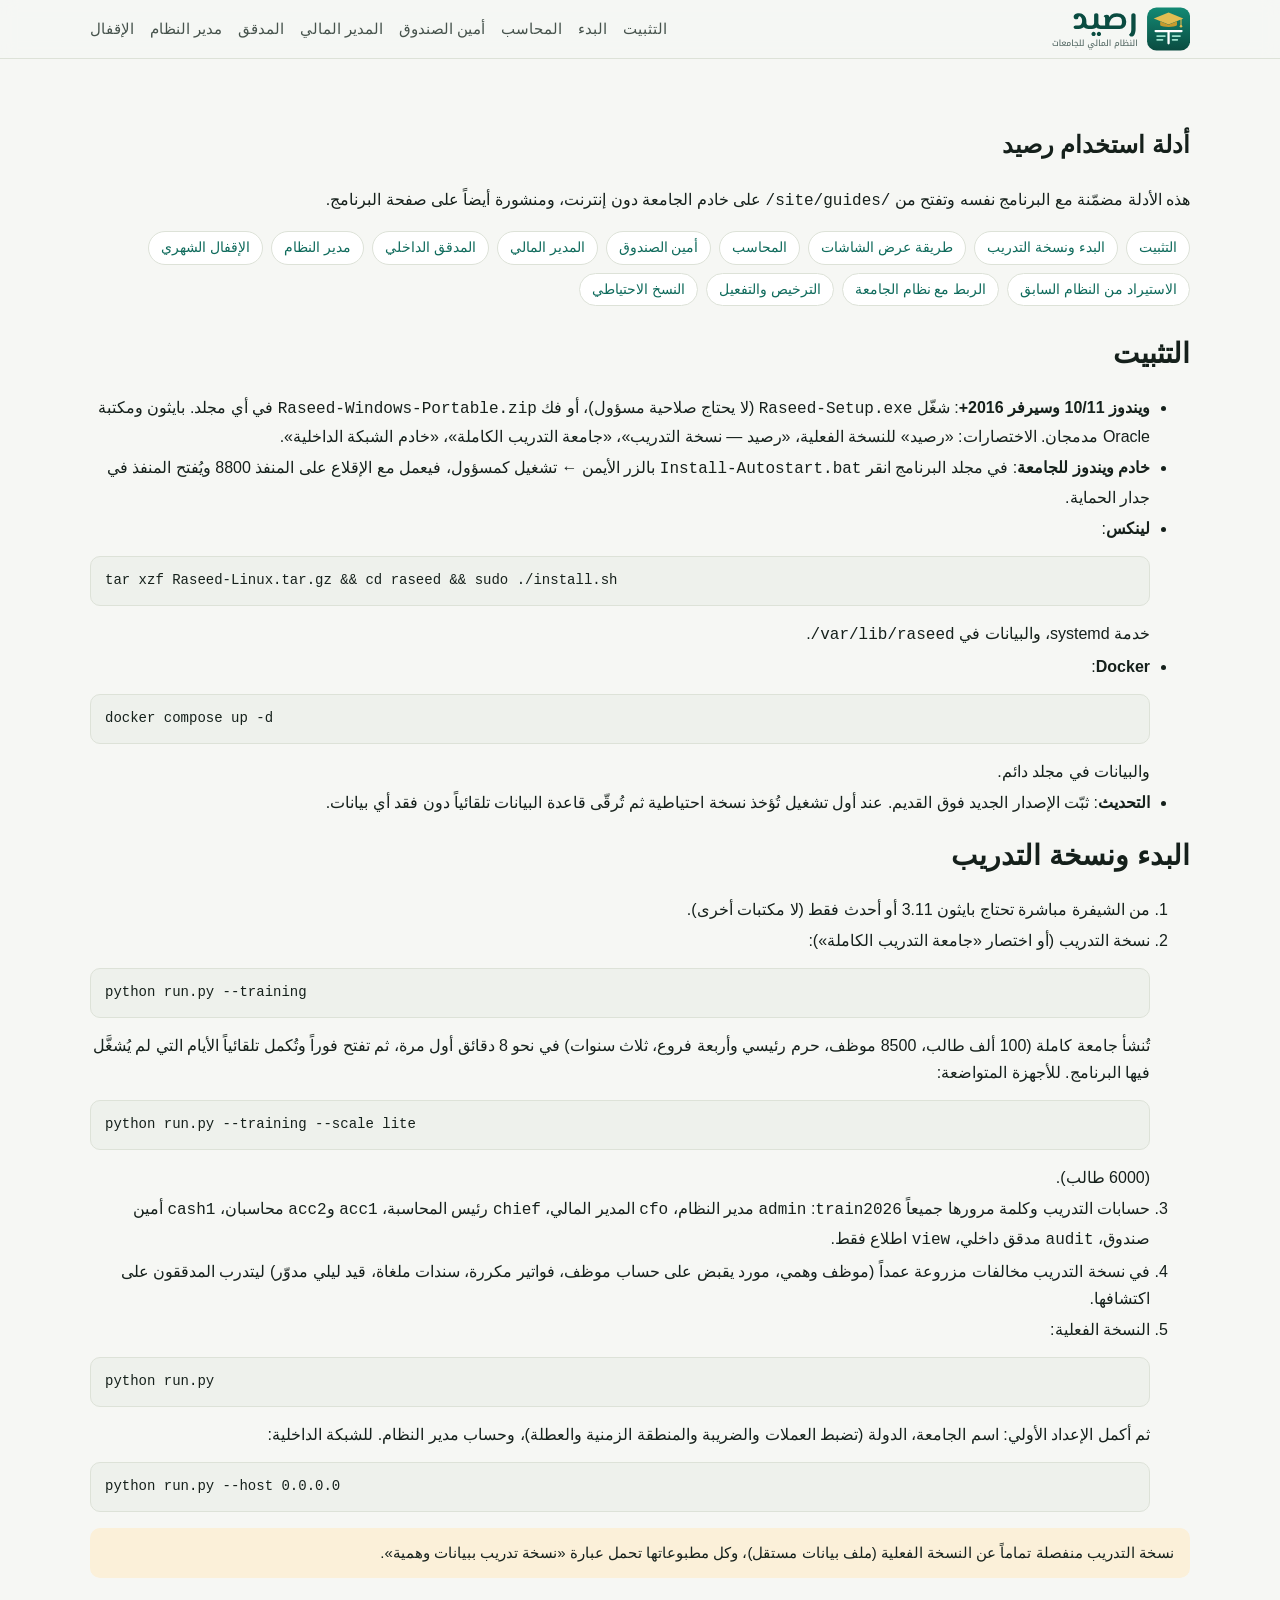
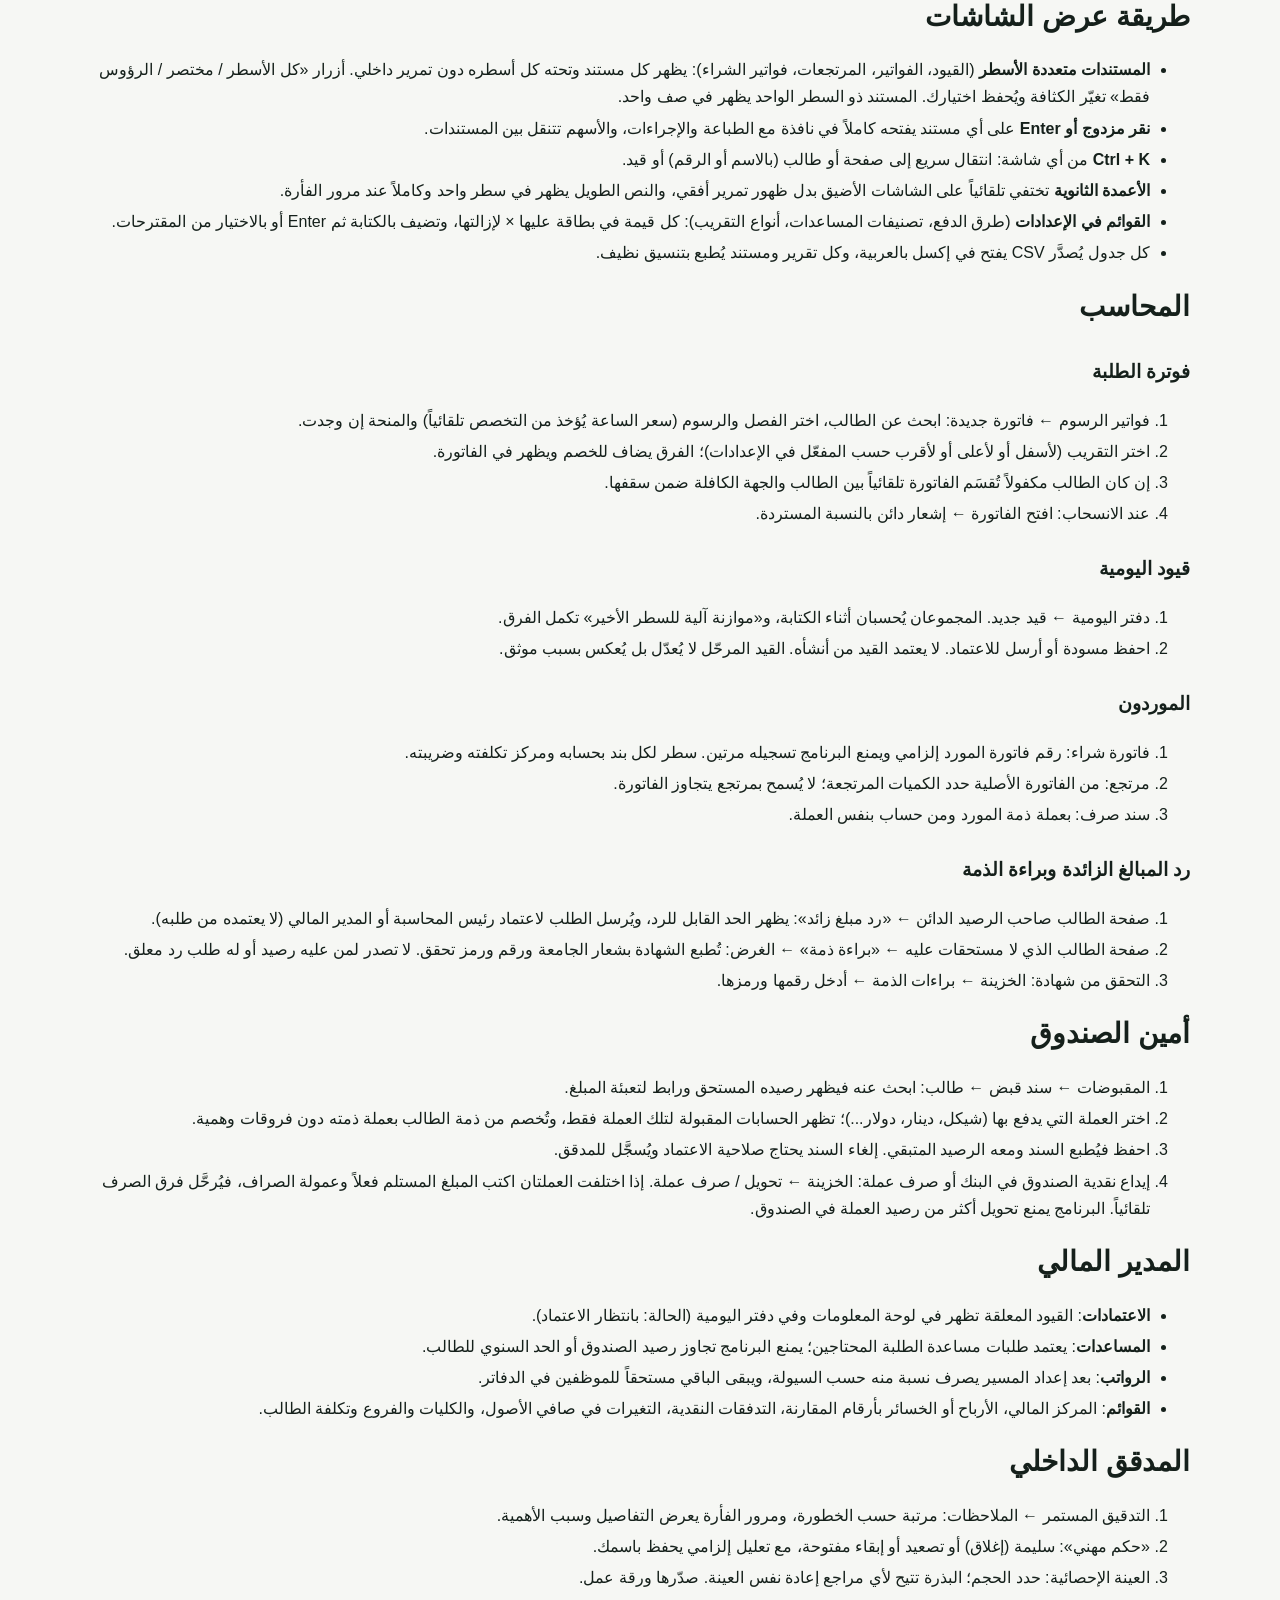
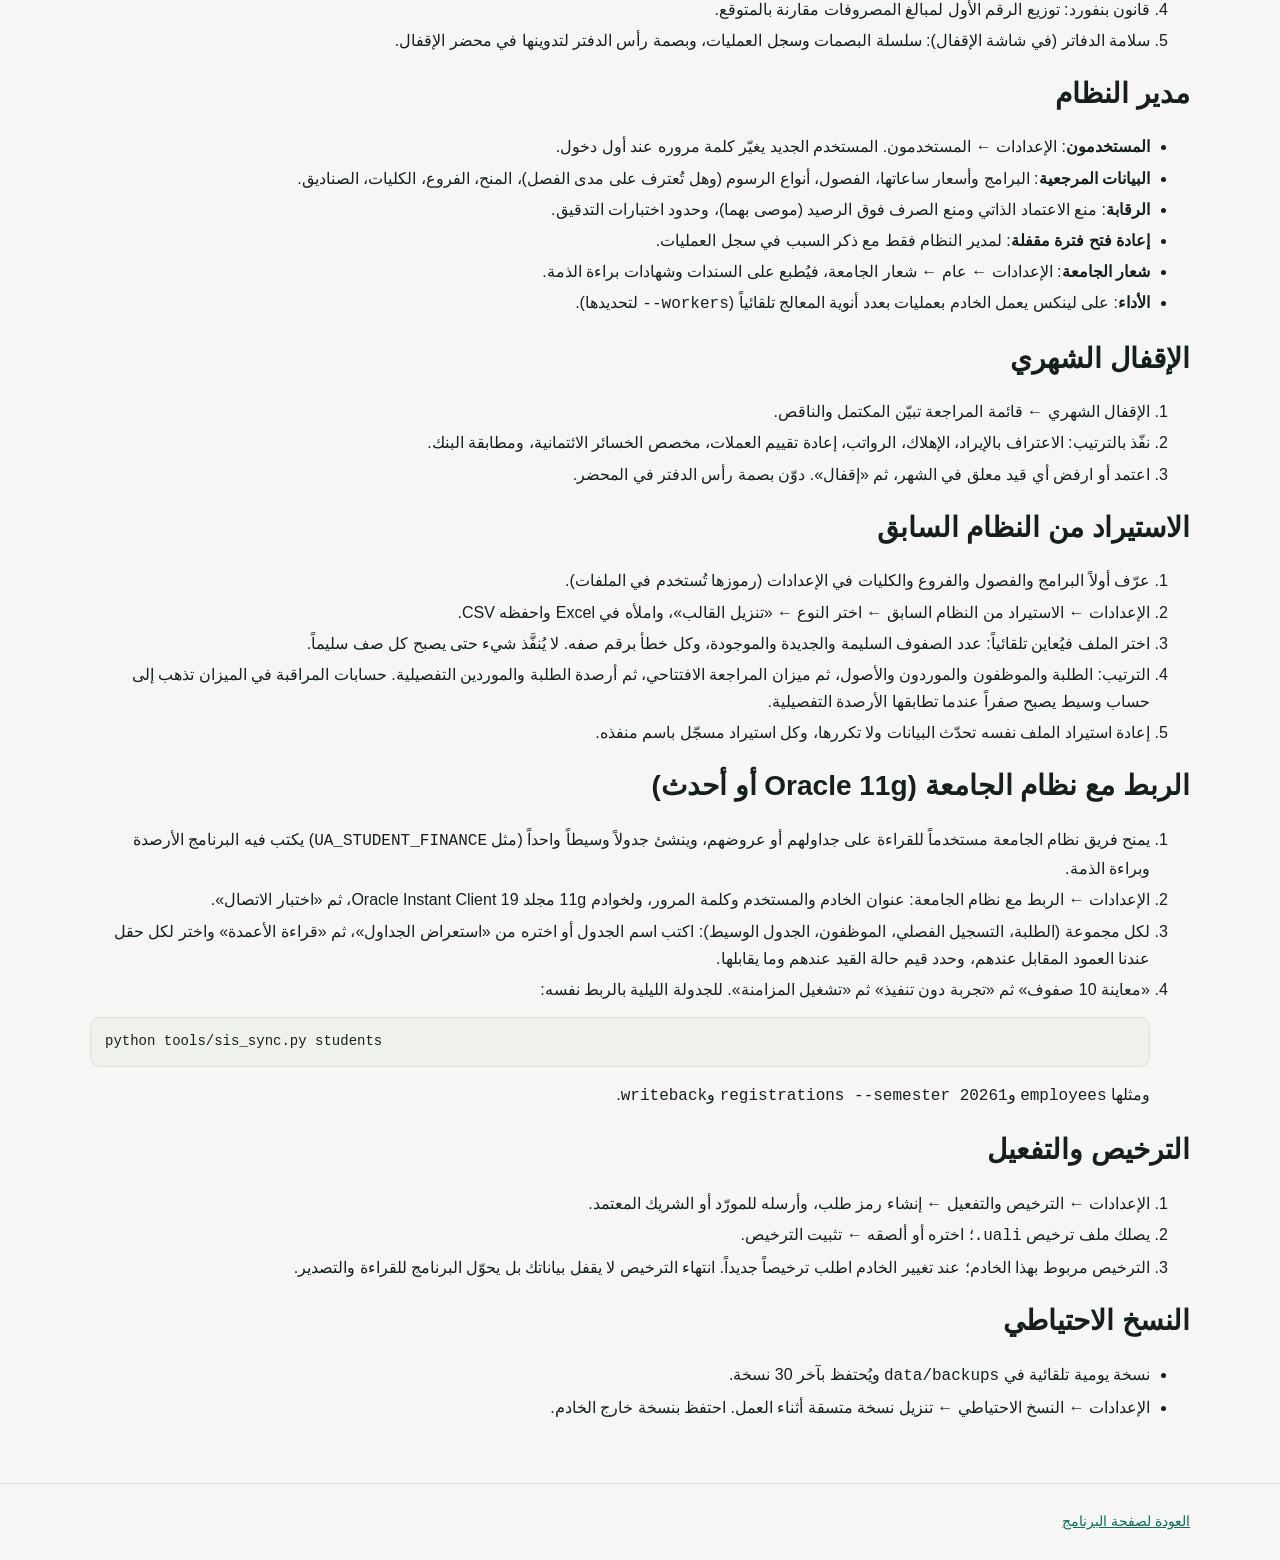
==== guides/index.html @ 6d27640f "Add the Raseed landing page with downloads, guides and GitHub Pages deployment Co-Authored-By: Claud" ====
<!doctype html>
<html lang="ar" dir="rtl">
<head>
<meta charset="utf-8">
<meta name="viewport" content="width=device-width, initial-scale=1">
<title>أدلة استخدام رصيد</title>
<meta name="description" content="أدلة رصيد حسب الدور: البدء والتدريب، المحاسب، أمين الصندوق، المدير المالي، المدقق، مدير النظام، الإقفال الشهري، الربط مع نظام الجامعة، والترخيص.">
<link rel="icon" href="../img/logo.svg" type="image/svg+xml">
<link rel="stylesheet" href="../site.css">
</head>
<body>
<header class="top"><div class="wrap">
  <a class="logo" href="../"><picture><source srcset="../img/brand-dark.svg" media="(prefers-color-scheme: dark)"><img src="../img/brand.svg" alt="رصيد — النظام المالي للجامعات" width="186" height="40"></picture></a>
  <nav><a href="#install">التثبيت</a><a href="#start">البدء</a><a href="#accountant">المحاسب</a><a href="#cashier">أمين الصندوق</a><a href="#cfo">المدير المالي</a><a href="#auditor">المدقق</a><a href="#admin">مدير النظام</a><a href="#close">الإقفال</a></nav>
</div></header>
<main class="guide"><section><div class="wrap">
<h1>أدلة استخدام رصيد</h1>
<p>هذه الأدلة مضمّنة مع البرنامج نفسه وتفتح من <code>/site/guides/</code> على خادم الجامعة دون إنترنت، ومنشورة أيضاً على صفحة البرنامج.</p>
<div class="toc"><a href="#install">التثبيت</a><a href="#start">البدء ونسخة التدريب</a><a href="#screens">طريقة عرض الشاشات</a><a href="#accountant">المحاسب</a><a href="#cashier">أمين الصندوق</a><a href="#cfo">المدير المالي</a><a href="#auditor">المدقق الداخلي</a><a href="#admin">مدير النظام</a><a href="#close">الإقفال الشهري</a><a href="#import">الاستيراد من النظام السابق</a><a href="#sis">الربط مع نظام الجامعة</a><a href="#license">الترخيص والتفعيل</a><a href="#backup">النسخ الاحتياطي</a></div>

<h2 id="install">التثبيت</h2>
<ul>
  <li><b>ويندوز 10/11 وسيرفر 2016+</b>: شغّل <code>Raseed-Setup.exe</code> (لا يحتاج صلاحية مسؤول)، أو فك <code>Raseed-Windows-Portable.zip</code> في أي مجلد. بايثون ومكتبة Oracle مدمجان. الاختصارات: «رصيد» للنسخة الفعلية، «رصيد — نسخة التدريب»، «جامعة التدريب الكاملة»، «خادم الشبكة الداخلية».</li>
  <li><b>خادم ويندوز للجامعة</b>: في مجلد البرنامج انقر <code>Install-Autostart.bat</code> بالزر الأيمن ← تشغيل كمسؤول، فيعمل مع الإقلاع على المنفذ 8800 ويُفتح المنفذ في جدار الحماية.</li>
  <li><b>لينكس</b>: <pre>tar xzf Raseed-Linux.tar.gz && cd raseed && sudo ./install.sh</pre> خدمة systemd، والبيانات في <code>/var/lib/raseed</code>.</li>
  <li><b>Docker</b>: <pre>docker compose up -d</pre> والبيانات في مجلد دائم.</li>
  <li><b>التحديث</b>: ثبّت الإصدار الجديد فوق القديم. عند أول تشغيل تُؤخذ نسخة احتياطية ثم تُرقّى قاعدة البيانات تلقائياً دون فقد أي بيانات.</li>
</ul>

<h2 id="start">البدء ونسخة التدريب</h2>
<ol>
  <li>من الشيفرة مباشرة تحتاج بايثون 3.11 أو أحدث فقط (لا مكتبات أخرى).</li>
  <li>نسخة التدريب (أو اختصار «جامعة التدريب الكاملة»): <pre>python run.py --training</pre> تُنشأ جامعة كاملة (100 ألف طالب، 8500 موظف، حرم رئيسي وأربعة فروع، ثلاث سنوات) في نحو 8 دقائق أول مرة، ثم تفتح فوراً وتُكمل تلقائياً الأيام التي لم يُشغَّل فيها البرنامج. للأجهزة المتواضعة: <pre>python run.py --training --scale lite</pre> (6000 طالب).</li>
  <li>حسابات التدريب وكلمة مرورها جميعاً <code>train2026</code>: <code>admin</code> مدير النظام، <code>cfo</code> المدير المالي، <code>chief</code> رئيس المحاسبة، <code>acc1</code> و<code>acc2</code> محاسبان، <code>cash1</code> أمين صندوق، <code>audit</code> مدقق داخلي، <code>view</code> اطلاع فقط.</li>
  <li>في نسخة التدريب مخالفات مزروعة عمداً (موظف وهمي، مورد يقبض على حساب موظف، فواتير مكررة، سندات ملغاة، قيد ليلي مدوّر) ليتدرب المدققون على اكتشافها.</li>
  <li>النسخة الفعلية: <pre>python run.py</pre> ثم أكمل الإعداد الأولي: اسم الجامعة، الدولة (تضبط العملات والضريبة والمنطقة الزمنية والعطلة)، وحساب مدير النظام. للشبكة الداخلية: <pre>python run.py --host 0.0.0.0</pre></li>
</ol>
<p class="note">نسخة التدريب منفصلة تماماً عن النسخة الفعلية (ملف بيانات مستقل)، وكل مطبوعاتها تحمل عبارة «نسخة تدريب ببيانات وهمية».</p>

<h2 id="screens">طريقة عرض الشاشات</h2>
<ul>
  <li><b>المستندات متعددة الأسطر</b> (القيود، الفواتير، المرتجعات، فواتير الشراء): يظهر كل مستند وتحته كل أسطره دون تمرير داخلي. أزرار «كل الأسطر / مختصر / الرؤوس فقط» تغيّر الكثافة ويُحفظ اختيارك. المستند ذو السطر الواحد يظهر في صف واحد.</li>
  <li><b>نقر مزدوج أو Enter</b> على أي مستند يفتحه كاملاً في نافذة مع الطباعة والإجراءات، والأسهم تتنقل بين المستندات.</li>
  <li><b>Ctrl + K</b> من أي شاشة: انتقال سريع إلى صفحة أو طالب (بالاسم أو الرقم) أو قيد.</li>
  <li><b>الأعمدة الثانوية</b> تختفي تلقائياً على الشاشات الأضيق بدل ظهور تمرير أفقي، والنص الطويل يظهر في سطر واحد وكاملاً عند مرور الفأرة.</li>
  <li><b>القوائم في الإعدادات</b> (طرق الدفع، تصنيفات المساعدات، أنواع التقريب): كل قيمة في بطاقة عليها × لإزالتها، وتضيف بالكتابة ثم Enter أو بالاختيار من المقترحات.</li>
  <li>كل جدول يُصدَّر CSV يفتح في إكسل بالعربية، وكل تقرير ومستند يُطبع بتنسيق نظيف.</li>
</ul>

<h2 id="accountant">المحاسب</h2>
<h3>فوترة الطلبة</h3>
<ol>
  <li>فواتير الرسوم ← فاتورة جديدة: ابحث عن الطالب، اختر الفصل والرسوم (سعر الساعة يُؤخذ من التخصص تلقائياً) والمنحة إن وجدت.</li>
  <li>اختر التقريب (لأسفل أو لأعلى أو لأقرب حسب المفعّل في الإعدادات)؛ الفرق يضاف للخصم ويظهر في الفاتورة.</li>
  <li>إن كان الطالب مكفولاً تُقسَم الفاتورة تلقائياً بين الطالب والجهة الكافلة ضمن سقفها.</li>
  <li>عند الانسحاب: افتح الفاتورة ← إشعار دائن بالنسبة المستردة.</li>
</ol>
<h3>قيود اليومية</h3>
<ol>
  <li>دفتر اليومية ← قيد جديد. المجموعان يُحسبان أثناء الكتابة، و«موازنة آلية للسطر الأخير» تكمل الفرق.</li>
  <li>احفظ مسودة أو أرسل للاعتماد. لا يعتمد القيد من أنشأه. القيد المرحّل لا يُعدّل بل يُعكس بسبب موثق.</li>
</ol>
<h3>الموردون</h3>
<ol>
  <li>فاتورة شراء: رقم فاتورة المورد إلزامي ويمنع البرنامج تسجيله مرتين. سطر لكل بند بحسابه ومركز تكلفته وضريبته.</li>
  <li>مرتجع: من الفاتورة الأصلية حدد الكميات المرتجعة؛ لا يُسمح بمرتجع يتجاوز الفاتورة.</li>
  <li>سند صرف: بعملة ذمة المورد ومن حساب بنفس العملة.</li>
</ol>
<h3>رد المبالغ الزائدة وبراءة الذمة</h3>
<ol>
  <li>صفحة الطالب صاحب الرصيد الدائن ← «رد مبلغ زائد»: يظهر الحد القابل للرد، ويُرسل الطلب لاعتماد رئيس المحاسبة أو المدير المالي (لا يعتمده من طلبه).</li>
  <li>صفحة الطالب الذي لا مستحقات عليه ← «براءة ذمة» ← الغرض: تُطبع الشهادة بشعار الجامعة ورقم ورمز تحقق. لا تصدر لمن عليه رصيد أو له طلب رد معلق.</li>
  <li>التحقق من شهادة: الخزينة ← براءات الذمة ← أدخل رقمها ورمزها.</li>
</ol>

<h2 id="cashier">أمين الصندوق</h2>
<ol>
  <li>المقبوضات ← سند قبض ← طالب: ابحث عنه فيظهر رصيده المستحق ورابط لتعبئة المبلغ.</li>
  <li>اختر العملة التي يدفع بها (شيكل، دينار، دولار...)؛ تظهر الحسابات المقبولة لتلك العملة فقط، وتُخصم من ذمة الطالب بعملة ذمته دون فروقات وهمية.</li>
  <li>احفظ فيُطبع السند ومعه الرصيد المتبقي. إلغاء السند يحتاج صلاحية الاعتماد ويُسجَّل للمدقق.</li>
  <li>إيداع نقدية الصندوق في البنك أو صرف عملة: الخزينة ← تحويل / صرف عملة. إذا اختلفت العملتان اكتب المبلغ المستلم فعلاً وعمولة الصراف، فيُرحَّل فرق الصرف تلقائياً. البرنامج يمنع تحويل أكثر من رصيد العملة في الصندوق.</li>
</ol>

<h2 id="cfo">المدير المالي</h2>
<ul>
  <li><b>الاعتمادات</b>: القيود المعلقة تظهر في لوحة المعلومات وفي دفتر اليومية (الحالة: بانتظار الاعتماد).</li>
  <li><b>المساعدات</b>: يعتمد طلبات مساعدة الطلبة المحتاجين؛ يمنع البرنامج تجاوز رصيد الصندوق أو الحد السنوي للطالب.</li>
  <li><b>الرواتب</b>: بعد إعداد المسير يصرف نسبة منه حسب السيولة، ويبقى الباقي مستحقاً للموظفين في الدفاتر.</li>
  <li><b>القوائم</b>: المركز المالي، الأرباح أو الخسائر بأرقام المقارنة، التدفقات النقدية، التغيرات في صافي الأصول، والكليات والفروع وتكلفة الطالب.</li>
</ul>

<h2 id="auditor">المدقق الداخلي</h2>
<ol>
  <li>التدقيق المستمر ← الملاحظات: مرتبة حسب الخطورة، ومرور الفأرة يعرض التفاصيل وسبب الأهمية.</li>
  <li>«حكم مهني»: سليمة (إغلاق) أو تصعيد أو إبقاء مفتوحة، مع تعليل إلزامي يحفظ باسمك.</li>
  <li>العينة الإحصائية: حدد الحجم؛ البذرة تتيح لأي مراجع إعادة نفس العينة. صدّرها ورقة عمل.</li>
  <li>قانون بنفورد: توزيع الرقم الأول لمبالغ المصروفات مقارنة بالمتوقع.</li>
  <li>سلامة الدفاتر (في شاشة الإقفال): سلسلة البصمات وسجل العمليات، وبصمة رأس الدفتر لتدوينها في محضر الإقفال.</li>
</ol>

<h2 id="admin">مدير النظام</h2>
<ul>
  <li><b>المستخدمون</b>: الإعدادات ← المستخدمون. المستخدم الجديد يغيّر كلمة مروره عند أول دخول.</li>
  <li><b>البيانات المرجعية</b>: البرامج وأسعار ساعاتها، الفصول، أنواع الرسوم (وهل تُعترف على مدى الفصل)، المنح، الفروع، الكليات، الصناديق.</li>
  <li><b>الرقابة</b>: منع الاعتماد الذاتي ومنع الصرف فوق الرصيد (موصى بهما)، وحدود اختبارات التدقيق.</li>
  <li><b>إعادة فتح فترة مقفلة</b>: لمدير النظام فقط مع ذكر السبب في سجل العمليات.</li>
  <li><b>شعار الجامعة</b>: الإعدادات ← عام ← شعار الجامعة، فيُطبع على السندات وشهادات براءة الذمة.</li>
  <li><b>الأداء</b>: على لينكس يعمل الخادم بعمليات بعدد أنوية المعالج تلقائياً (<code>--workers</code> لتحديدها).</li>
</ul>

<h2 id="close">الإقفال الشهري</h2>
<ol>
  <li>الإقفال الشهري ← قائمة المراجعة تبيّن المكتمل والناقص.</li>
  <li>نفّذ بالترتيب: الاعتراف بالإيراد، الإهلاك، الرواتب، إعادة تقييم العملات، مخصص الخسائر الائتمانية، ومطابقة البنك.</li>
  <li>اعتمد أو ارفض أي قيد معلق في الشهر، ثم «إقفال». دوّن بصمة رأس الدفتر في المحضر.</li>
</ol>

<h2 id="import">الاستيراد من النظام السابق</h2>
<ol>
  <li>عرّف أولاً البرامج والفصول والفروع والكليات في الإعدادات (رموزها تُستخدم في الملفات).</li>
  <li>الإعدادات ← الاستيراد من النظام السابق ← اختر النوع ← «تنزيل القالب»، واملأه في Excel واحفظه CSV.</li>
  <li>اختر الملف فيُعاين تلقائياً: عدد الصفوف السليمة والجديدة والموجودة، وكل خطأ برقم صفه. لا يُنفَّذ شيء حتى يصبح كل صف سليماً.</li>
  <li>الترتيب: الطلبة والموظفون والموردون والأصول، ثم ميزان المراجعة الافتتاحي، ثم أرصدة الطلبة والموردين التفصيلية. حسابات المراقبة في الميزان تذهب إلى حساب وسيط يصبح صفراً عندما تطابقها الأرصدة التفصيلية.</li>
  <li>إعادة استيراد الملف نفسه تحدّث البيانات ولا تكررها، وكل استيراد مسجّل باسم منفذه.</li>
</ol>

<h2 id="sis">الربط مع نظام الجامعة (Oracle 11g أو أحدث)</h2>
<ol>
  <li>يمنح فريق نظام الجامعة مستخدماً للقراءة على جداولهم أو عروضهم، وينشئ جدولاً وسيطاً واحداً (مثل <code>UA_STUDENT_FINANCE</code>) يكتب فيه البرنامج الأرصدة وبراءة الذمة.</li>
  <li>الإعدادات ← الربط مع نظام الجامعة: عنوان الخادم والمستخدم وكلمة المرور، ولخوادم 11g مجلد Oracle Instant Client 19، ثم «اختبار الاتصال».</li>
  <li>لكل مجموعة (الطلبة، التسجيل الفصلي، الموظفون، الجدول الوسيط): اكتب اسم الجدول أو اختره من «استعراض الجداول»، ثم «قراءة الأعمدة» واختر لكل حقل عندنا العمود المقابل عندهم، وحدد قيم حالة القيد عندهم وما يقابلها.</li>
  <li>«معاينة 10 صفوف» ثم «تجربة دون تنفيذ» ثم «تشغيل المزامنة». للجدولة الليلية بالربط نفسه: <pre>python tools/sis_sync.py students</pre> ومثلها <code>employees</code> و<code>registrations --semester 20261</code> و<code>writeback</code>.</li>
</ol>

<h2 id="license">الترخيص والتفعيل</h2>
<ol>
  <li>الإعدادات ← الترخيص والتفعيل ← إنشاء رمز طلب، وأرسله للمورّد أو الشريك المعتمد.</li>
  <li>يصلك ملف ترخيص <code>.uali</code>؛ اختره أو ألصقه ← تثبيت الترخيص.</li>
  <li>الترخيص مربوط بهذا الخادم؛ عند تغيير الخادم اطلب ترخيصاً جديداً. انتهاء الترخيص لا يقفل بياناتك بل يحوّل البرنامج للقراءة والتصدير.</li>
</ol>

<h2 id="backup">النسخ الاحتياطي</h2>
<ul>
  <li>نسخة يومية تلقائية في <code>data/backups</code> ويُحتفظ بآخر 30 نسخة.</li>
  <li>الإعدادات ← النسخ الاحتياطي ← تنزيل نسخة متسقة أثناء العمل. احتفظ بنسخة خارج الخادم.</li>
</ul>
</div></section></main>
<footer><div class="wrap"><a href="../">العودة لصفحة البرنامج</a></div></footer>
</body>
</html>
---- site.css ----
:root {
  color-scheme: light;
  --bg: #f6f7f4; --surface: #fff; --surface-2: #eef1ec; --border: #dde2d8; --text: #15201b; --text-2: #46534c; --muted: #6f7b74;
  --accent: #0f6b5c; --accent-2: #0b5549; --accent-soft: #e1f1eb; --on-accent: #fff; --warn-soft: #fbf0d9; --warn: #8a5a00;
  --font: "Segoe UI", "Noto Sans Arabic", "Noto Naskh Arabic", Tahoma, Arial, sans-serif;
}
@media (prefers-color-scheme: dark) {
  :root:not([data-theme="light"]) {
    color-scheme: dark;
    --bg: #101412; --surface: #171c1a; --surface-2: #1f2623; --border: #2c3531; --text: #e8ede9; --text-2: #b9c3bd; --muted: #8c978f;
    --accent: #3fb59b; --accent-2: #5cc9b0; --accent-soft: #17332c; --on-accent: #06201a; --warn-soft: #33270f; --warn: #e3a93a;
  }
}
:root[data-theme="dark"] {
  color-scheme: dark;
  --bg: #101412; --surface: #171c1a; --surface-2: #1f2623; --border: #2c3531; --text: #e8ede9; --text-2: #b9c3bd; --muted: #8c978f;
  --accent: #3fb59b; --accent-2: #5cc9b0; --accent-soft: #17332c; --on-accent: #06201a; --warn-soft: #33270f; --warn: #e3a93a;
}
* { box-sizing: border-box; }
html { scroll-behavior: smooth; }
body { margin: 0; background: var(--bg); color: var(--text); font-family: var(--font); font-size: 16px; line-height: 1.7; }
a { color: var(--accent); }
img { max-width: 100%; height: auto; display: block; }
.wrap { max-width: 1140px; margin: 0 auto; padding: 0 20px; }
header.top { position: sticky; top: 0; z-index: 10; background: color-mix(in srgb, var(--bg) 90%, transparent); backdrop-filter: blur(8px); border-bottom: 1px solid var(--border); }
header.top .wrap { display: flex; align-items: center; gap: 18px; height: 58px; }
.logo { display: flex; align-items: center; gap: 10px; font-weight: 700; color: var(--text); text-decoration: none; }
.logo img { width: 32px; height: 32px; }
header.top nav { display: flex; gap: 16px; margin-inline-start: auto; font-size: 14.5px; flex-wrap: wrap; }
header.top nav a { color: var(--text-2); text-decoration: none; }
header.top nav a:hover { color: var(--accent); }
.btn { display: inline-flex; align-items: center; gap: 8px; padding: 10px 20px; border-radius: 10px; font-weight: 600; text-decoration: none; border: 1px solid var(--border); color: var(--text); background: var(--surface); }
.btn.primary { background: var(--accent); color: var(--on-accent); border-color: var(--accent); }
.hero { padding: 56px 0 30px; }
.hero h1 { font-size: clamp(28px, 4.2vw, 44px); line-height: 1.25; margin: 0 0 14px; max-width: 820px; }
.hero p.lead { font-size: 19px; color: var(--text-2); max-width: 760px; margin: 0 0 24px; }
.hero .cta { display: flex; gap: 12px; flex-wrap: wrap; }
.shot { margin-top: 34px; border-radius: 14px; overflow: hidden; border: 1px solid var(--border); box-shadow: 0 20px 50px rgba(0,0,0,.12); }
.stats { display: grid; grid-template-columns: repeat(auto-fit, minmax(190px, 1fr)); gap: 12px; margin: 30px 0 0; }
.stat { background: var(--surface); border: 1px solid var(--border); border-radius: 12px; padding: 14px 16px; }
.stat b { display: block; font-size: 26px; font-variant-numeric: tabular-nums; color: var(--accent-2); }
.stat span { color: var(--text-2); font-size: 14px; }
section { padding: 46px 0; }
section h2 { font-size: 28px; margin: 0 0 8px; }
section > .wrap > p.sub { color: var(--text-2); margin: 0 0 22px; max-width: 760px; }
.grid { display: grid; gap: 14px; grid-template-columns: repeat(auto-fit, minmax(250px, 1fr)); }
.card { background: var(--surface); border: 1px solid var(--border); border-radius: 12px; padding: 18px; }
.card h3 { margin: 0 0 6px; font-size: 17px; }
.card p, .card li { color: var(--text-2); font-size: 15px; margin: 0; }
.card ul { padding-inline-start: 18px; margin: 6px 0 0; }
table.std { width: 100%; border-collapse: collapse; background: var(--surface); border: 1px solid var(--border); border-radius: 12px; overflow: hidden; }
table.std th, table.std td { padding: 10px 14px; text-align: start; border-bottom: 1px solid var(--border); font-size: 15px; vertical-align: top; }
table.std th { background: var(--surface-2); font-weight: 600; }
.alt { background: var(--surface-2); }
.split { display: grid; grid-template-columns: minmax(0, 1fr) minmax(0, 1fr); gap: 28px; align-items: center; }
.split img { border-radius: 12px; border: 1px solid var(--border); }
.gallery { display: grid; grid-template-columns: repeat(auto-fit, minmax(320px, 1fr)); gap: 14px; }
.gallery figure { margin: 0; background: var(--surface); border: 1px solid var(--border); border-radius: 12px; overflow: hidden; }
.gallery figcaption { padding: 8px 12px; font-size: 14px; color: var(--text-2); }
.note { background: var(--warn-soft); color: var(--text); border-radius: 10px; padding: 12px 16px; font-size: 15px; }
code, pre { font-family: Consolas, "Courier New", monospace; direction: ltr; unicode-bidi: plaintext; }
pre { background: var(--surface-2); border: 1px solid var(--border); border-radius: 10px; padding: 12px 14px; overflow-x: auto; font-size: 14px; text-align: left; }
details { background: var(--surface); border: 1px solid var(--border); border-radius: 10px; padding: 12px 16px; margin-bottom: 8px; }
details summary { cursor: pointer; font-weight: 600; }
footer { border-top: 1px solid var(--border); padding: 26px 0; color: var(--muted); font-size: 14px; }
.toc { display: flex; flex-wrap: wrap; gap: 8px; margin: 10px 0 24px; }
.toc a { background: var(--surface); border: 1px solid var(--border); border-radius: 99px; padding: 4px 12px; text-decoration: none; font-size: 14px; }
.guide h3 { margin-top: 26px; }
.guide ol li, .guide ul li { margin-bottom: 4px; }
.tag { display: inline-block; font-size: 12px; background: var(--accent-soft); color: var(--accent-2); border-radius: 99px; padding: 1px 10px; font-weight: 600; }
@media (max-width: 820px) { .split { grid-template-columns: minmax(0, 1fr); } .grid, .gallery { grid-template-columns: minmax(0, 1fr); } header.top nav { display: none; } section { padding: 30px 0; } }
.logo picture, .logo img { height: 46px; width: auto; }
header.top .btn.sm { padding: 6px 14px; font-size: 14px; }
.btn.ghost { background: transparent; }
.hero .tag { margin-bottom: 12px; }
.dl { display: grid; grid-template-columns: repeat(3, minmax(0, 1fr)); gap: 14px; }
.dl .dl-main { grid-column: 1 / -1; display: grid; grid-template-columns: minmax(0, 1fr) auto; gap: 6px 24px; align-items: center; border: 2px solid var(--accent); }
.dl .dl-main h3, .dl .dl-main > p { grid-column: 1; }
.dl .dl-btns { grid-column: 2; grid-row: 1 / span 3; display: flex; flex-direction: column; gap: 8px; }
.dl .card pre { margin: 8px 0 10px; }
.dl .card > .btn { margin-top: 2px; }
.muted { color: var(--muted); }
.small { font-size: 14px; }
.foot { display: flex; align-items: center; gap: 12px; flex-wrap: wrap; }
.foot nav { display: flex; gap: 14px; margin-inline-start: auto; }
@media (max-width: 820px) {
  .dl { grid-template-columns: minmax(0, 1fr); }
  .dl .dl-main { grid-template-columns: minmax(0, 1fr); }
  .dl .dl-btns { grid-column: 1; grid-row: auto; }
}
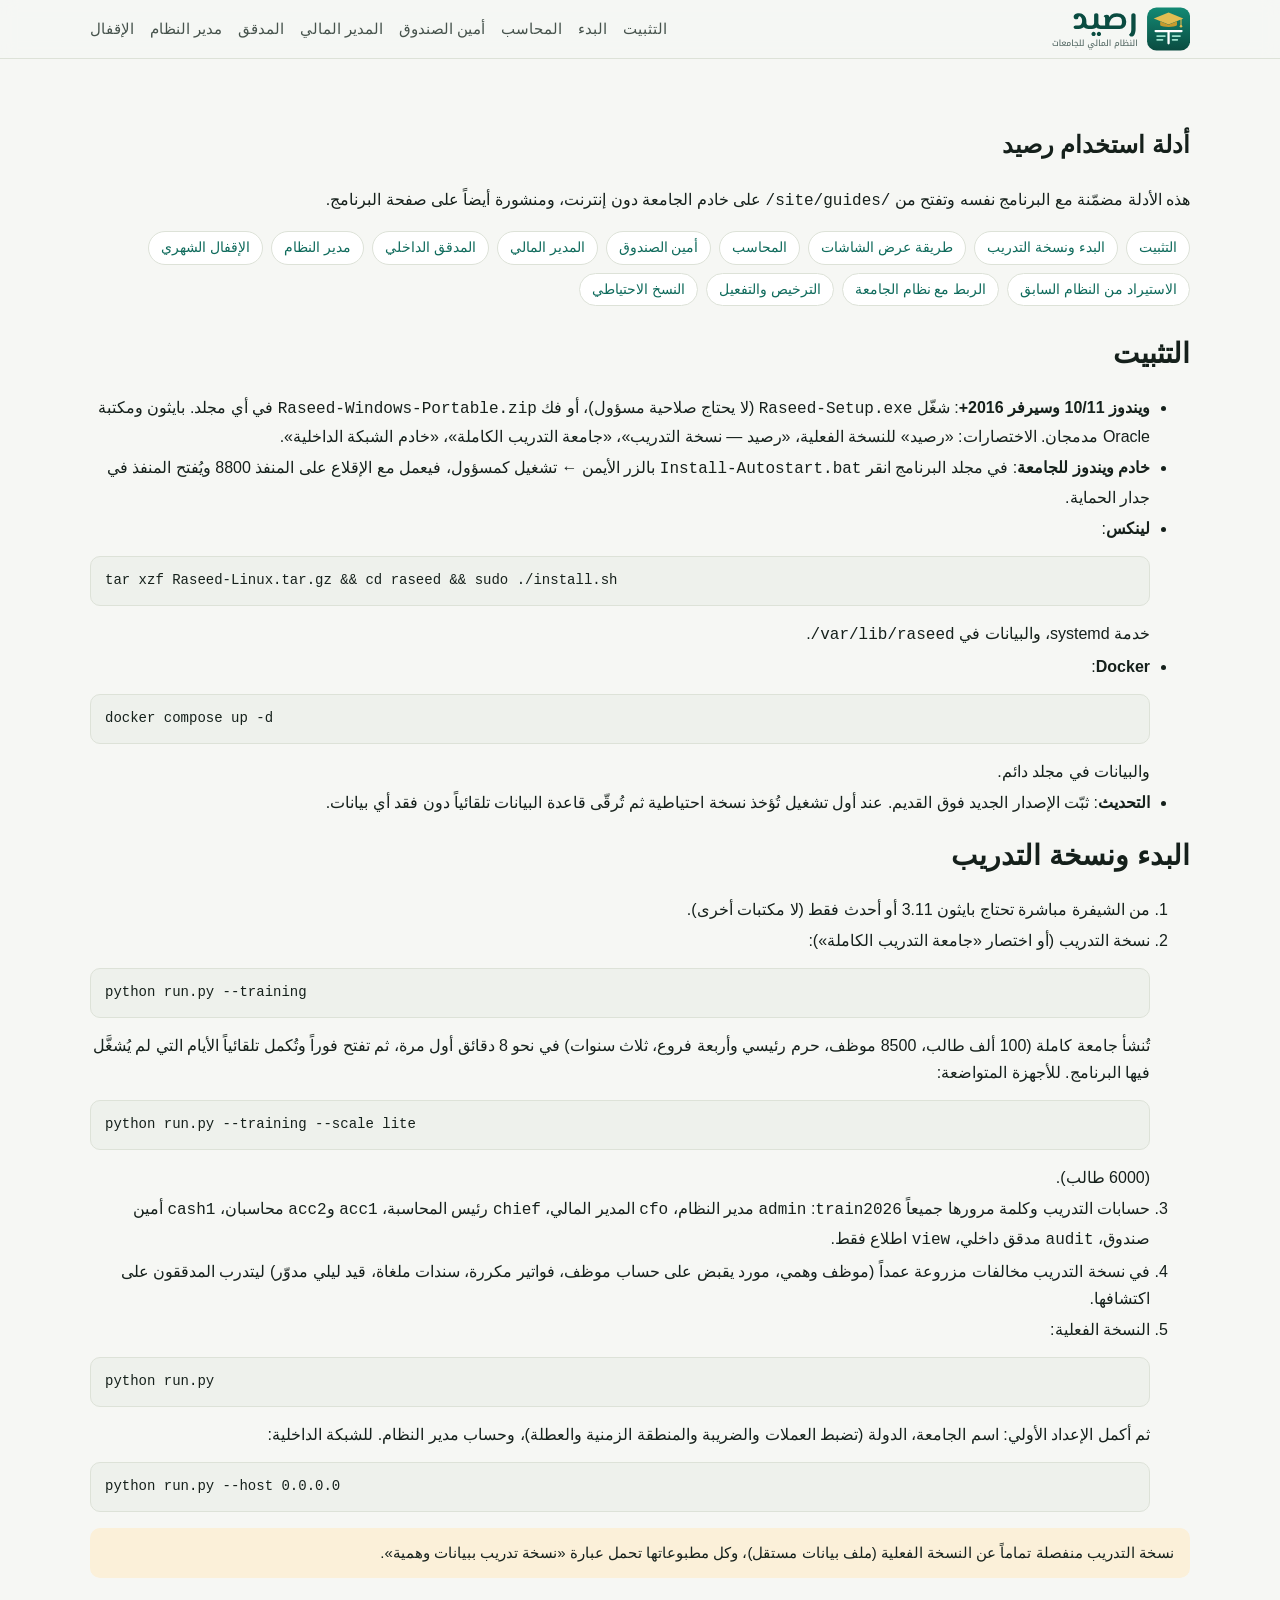
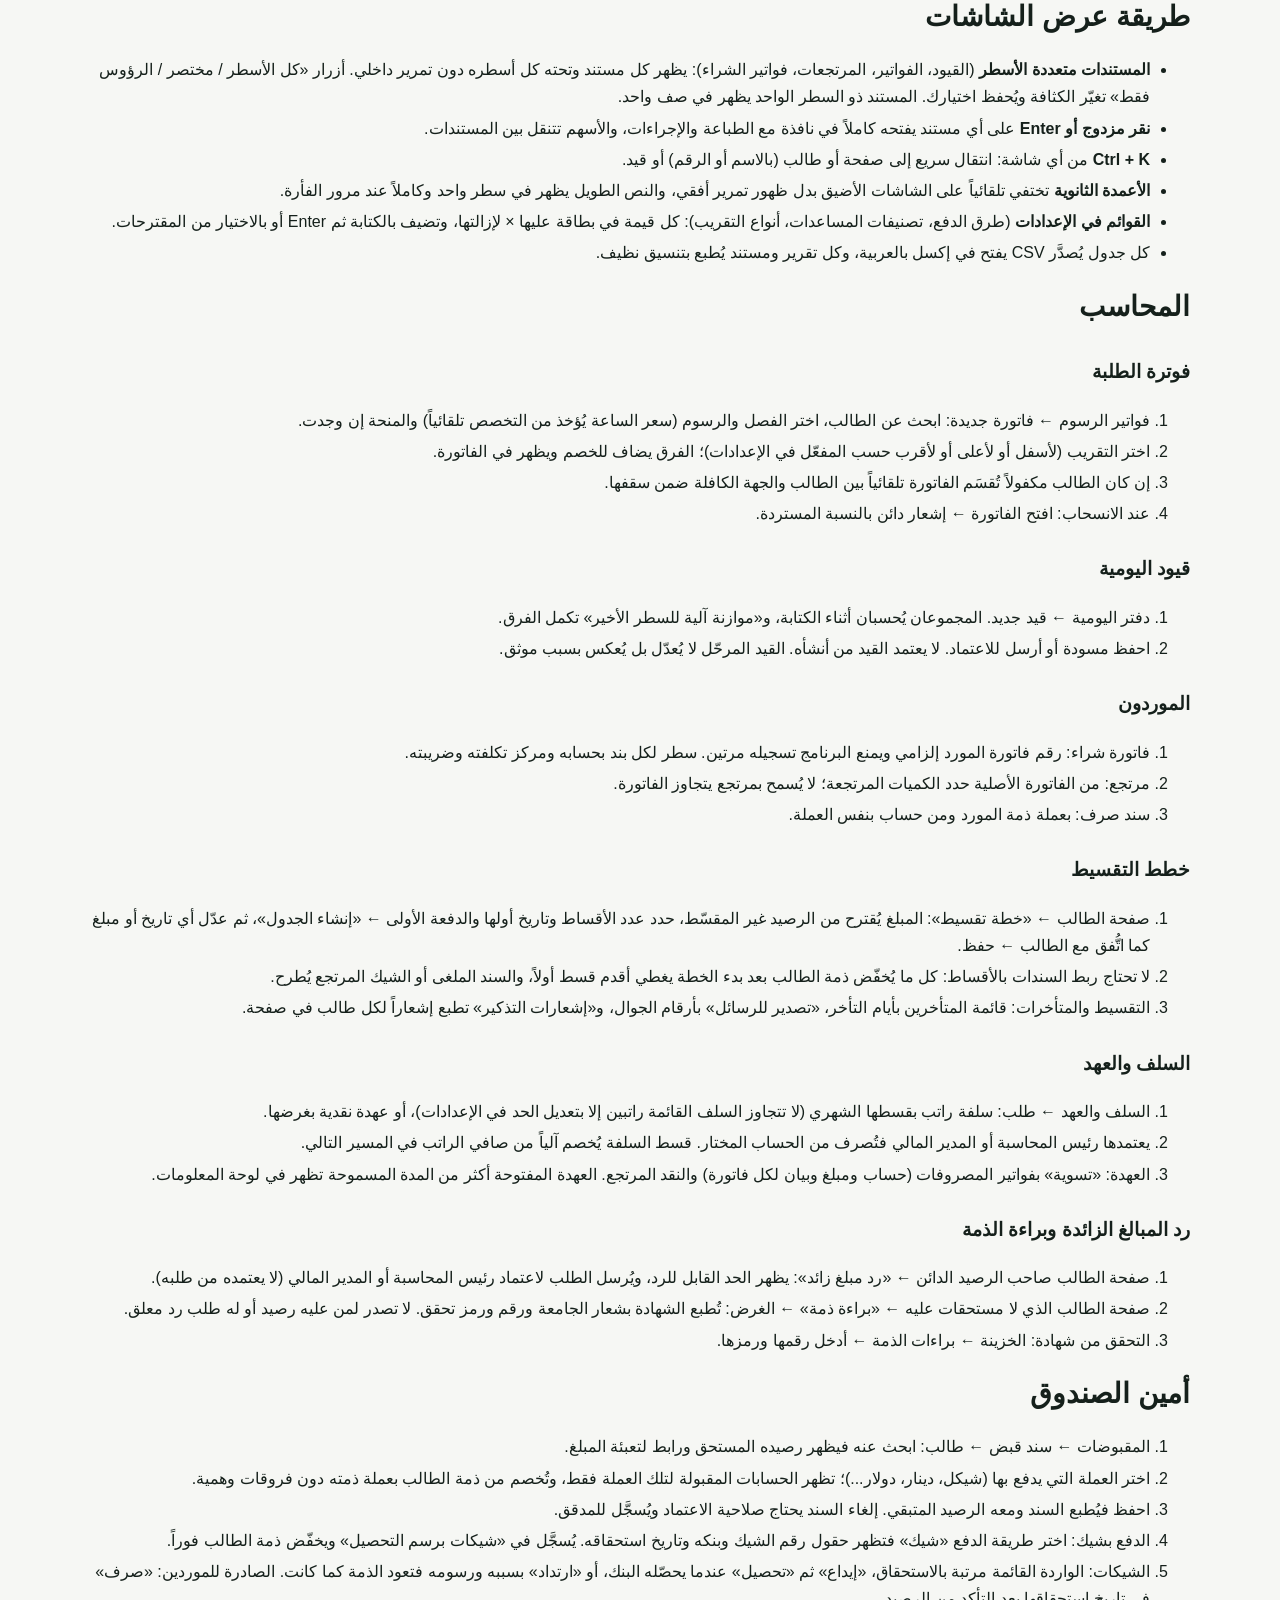
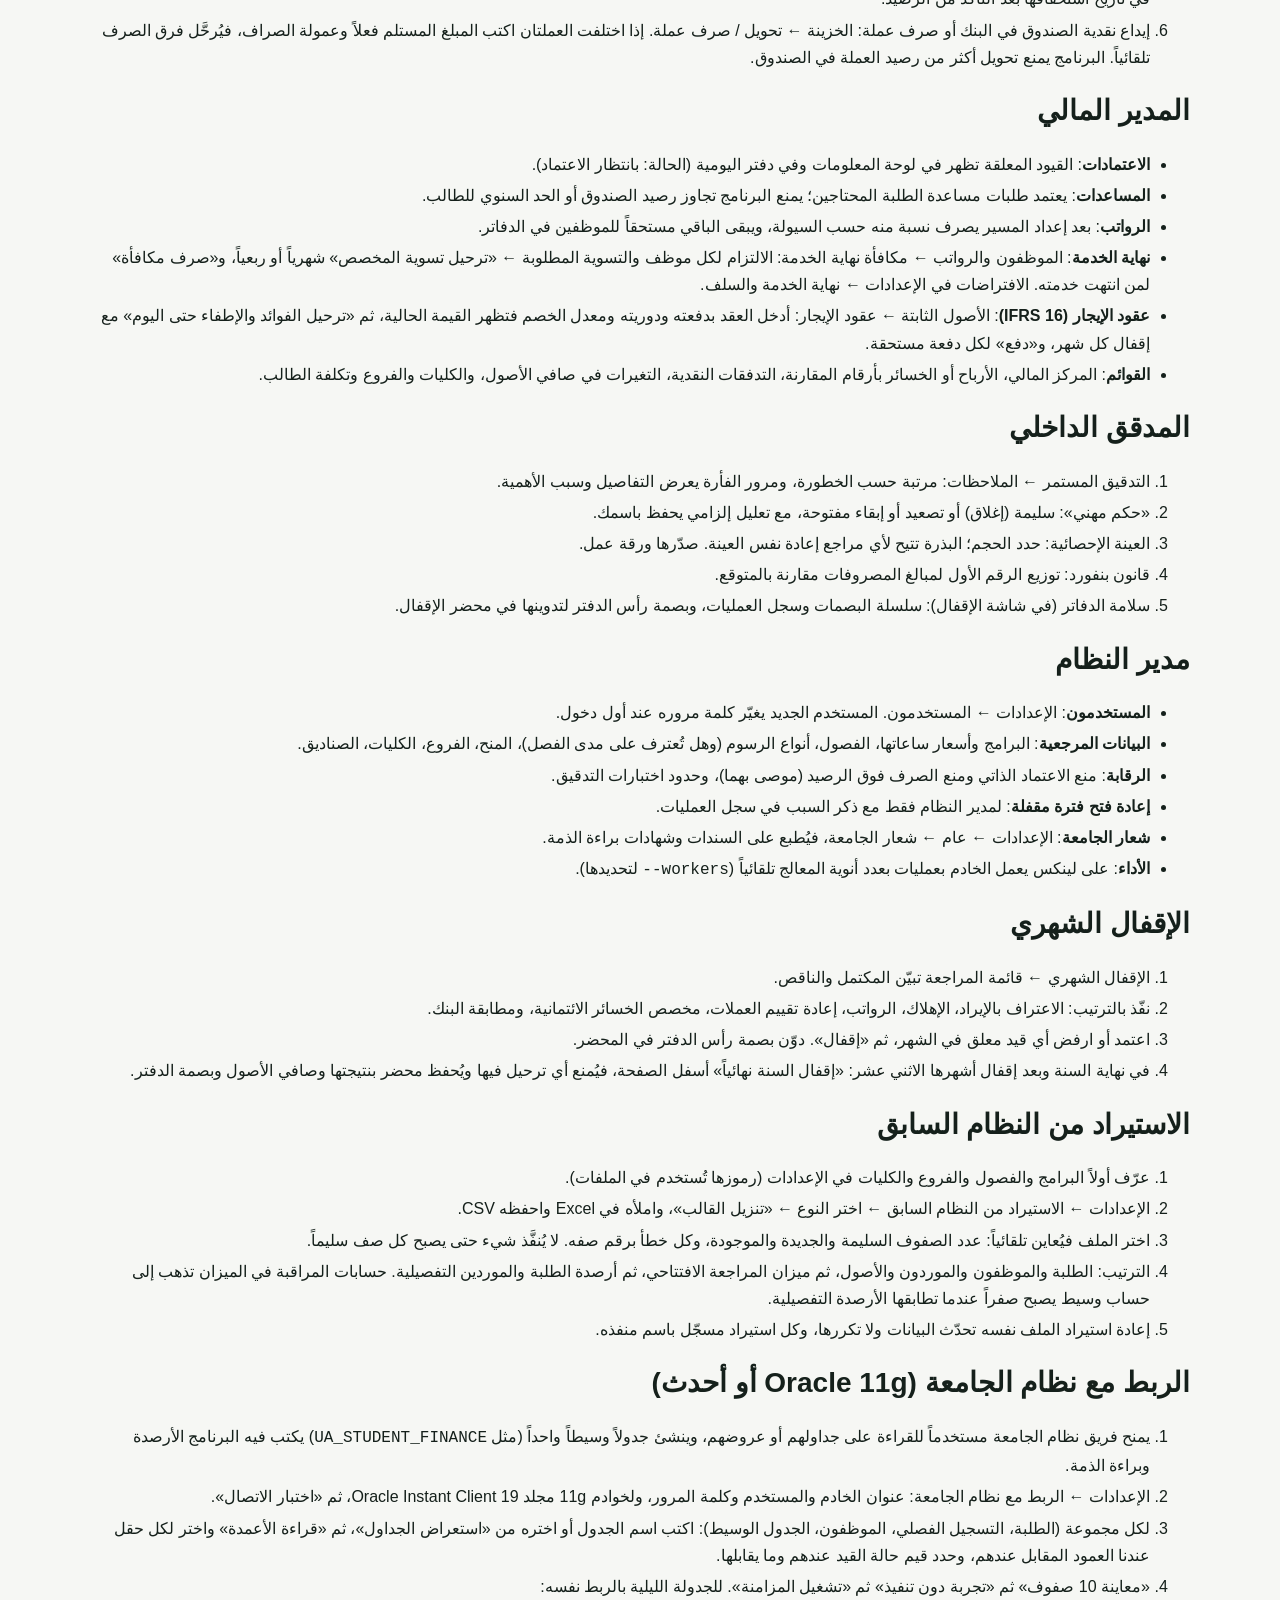
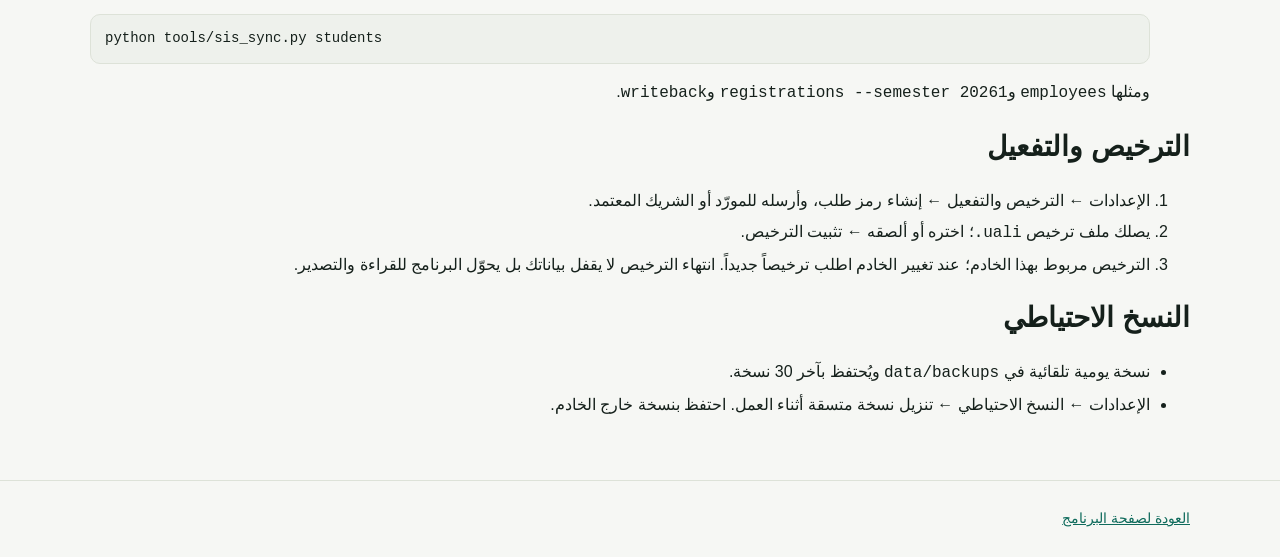
==== commit 99f3d2d8: "Landing page for version 1.1: installments, cheques, advances, IAS 19 and IFRS 16, new screenshots a" ====
--- a/guides/index.html
+++ b/guides/index.html
@@ -66,6 +66,18 @@
   <li>مرتجع: من الفاتورة الأصلية حدد الكميات المرتجعة؛ لا يُسمح بمرتجع يتجاوز الفاتورة.</li>
   <li>سند صرف: بعملة ذمة المورد ومن حساب بنفس العملة.</li>
 </ol>
+<h3>خطط التقسيط</h3>
+<ol>
+  <li>صفحة الطالب ← «خطة تقسيط»: المبلغ يُقترح من الرصيد غير المقسّط، حدد عدد الأقساط وتاريخ أولها والدفعة الأولى ← «إنشاء الجدول»، ثم عدّل أي تاريخ أو مبلغ كما اتُّفق مع الطالب ← حفظ.</li>
+  <li>لا تحتاج ربط السندات بالأقساط: كل ما يُخفّض ذمة الطالب بعد بدء الخطة يغطي أقدم قسط أولاً، والسند الملغى أو الشيك المرتجع يُطرح.</li>
+  <li>التقسيط والمتأخرات: قائمة المتأخرين بأيام التأخر، «تصدير للرسائل» بأرقام الجوال، و«إشعارات التذكير» تطبع إشعاراً لكل طالب في صفحة.</li>
+</ol>
+<h3>السلف والعهد</h3>
+<ol>
+  <li>السلف والعهد ← طلب: سلفة راتب بقسطها الشهري (لا تتجاوز السلف القائمة راتبين إلا بتعديل الحد في الإعدادات)، أو عهدة نقدية بغرضها.</li>
+  <li>يعتمدها رئيس المحاسبة أو المدير المالي فتُصرف من الحساب المختار. قسط السلفة يُخصم آلياً من صافي الراتب في المسير التالي.</li>
+  <li>العهدة: «تسوية» بفواتير المصروفات (حساب ومبلغ وبيان لكل فاتورة) والنقد المرتجع. العهدة المفتوحة أكثر من المدة المسموحة تظهر في لوحة المعلومات.</li>
+</ol>
 <h3>رد المبالغ الزائدة وبراءة الذمة</h3>
 <ol>
   <li>صفحة الطالب صاحب الرصيد الدائن ← «رد مبلغ زائد»: يظهر الحد القابل للرد، ويُرسل الطلب لاعتماد رئيس المحاسبة أو المدير المالي (لا يعتمده من طلبه).</li>
@@ -78,6 +90,8 @@
   <li>المقبوضات ← سند قبض ← طالب: ابحث عنه فيظهر رصيده المستحق ورابط لتعبئة المبلغ.</li>
   <li>اختر العملة التي يدفع بها (شيكل، دينار، دولار...)؛ تظهر الحسابات المقبولة لتلك العملة فقط، وتُخصم من ذمة الطالب بعملة ذمته دون فروقات وهمية.</li>
   <li>احفظ فيُطبع السند ومعه الرصيد المتبقي. إلغاء السند يحتاج صلاحية الاعتماد ويُسجَّل للمدقق.</li>
+  <li>الدفع بشيك: اختر طريقة الدفع «شيك» فتظهر حقول رقم الشيك وبنكه وتاريخ استحقاقه. يُسجَّل في «شيكات برسم التحصيل» ويخفّض ذمة الطالب فوراً.</li>
+  <li>الشيكات: الواردة القائمة مرتبة بالاستحقاق، «إيداع» ثم «تحصيل» عندما يحصّله البنك، أو «ارتداد» بسببه ورسومه فتعود الذمة كما كانت. الصادرة للموردين: «صرف» في تاريخ استحقاقها بعد التأكد من الرصيد.</li>
   <li>إيداع نقدية الصندوق في البنك أو صرف عملة: الخزينة ← تحويل / صرف عملة. إذا اختلفت العملتان اكتب المبلغ المستلم فعلاً وعمولة الصراف، فيُرحَّل فرق الصرف تلقائياً. البرنامج يمنع تحويل أكثر من رصيد العملة في الصندوق.</li>
 </ol>
 
@@ -86,6 +100,8 @@
   <li><b>الاعتمادات</b>: القيود المعلقة تظهر في لوحة المعلومات وفي دفتر اليومية (الحالة: بانتظار الاعتماد).</li>
   <li><b>المساعدات</b>: يعتمد طلبات مساعدة الطلبة المحتاجين؛ يمنع البرنامج تجاوز رصيد الصندوق أو الحد السنوي للطالب.</li>
   <li><b>الرواتب</b>: بعد إعداد المسير يصرف نسبة منه حسب السيولة، ويبقى الباقي مستحقاً للموظفين في الدفاتر.</li>
+  <li><b>نهاية الخدمة</b>: الموظفون والرواتب ← مكافأة نهاية الخدمة: الالتزام لكل موظف والتسوية المطلوبة ← «ترحيل تسوية المخصص» شهرياً أو ربعياً، و«صرف مكافأة» لمن انتهت خدمته. الافتراضات في الإعدادات ← نهاية الخدمة والسلف.</li>
+  <li><b>عقود الإيجار (IFRS 16)</b>: الأصول الثابتة ← عقود الإيجار: أدخل العقد بدفعته ودوريته ومعدل الخصم فتظهر القيمة الحالية، ثم «ترحيل الفوائد والإطفاء حتى اليوم» مع إقفال كل شهر، و«دفع» لكل دفعة مستحقة.</li>
   <li><b>القوائم</b>: المركز المالي، الأرباح أو الخسائر بأرقام المقارنة، التدفقات النقدية، التغيرات في صافي الأصول، والكليات والفروع وتكلفة الطالب.</li>
 </ul>
 
@@ -113,6 +129,7 @@
   <li>الإقفال الشهري ← قائمة المراجعة تبيّن المكتمل والناقص.</li>
   <li>نفّذ بالترتيب: الاعتراف بالإيراد، الإهلاك، الرواتب، إعادة تقييم العملات، مخصص الخسائر الائتمانية، ومطابقة البنك.</li>
   <li>اعتمد أو ارفض أي قيد معلق في الشهر، ثم «إقفال». دوّن بصمة رأس الدفتر في المحضر.</li>
+  <li>في نهاية السنة وبعد إقفال أشهرها الاثني عشر: «إقفال السنة نهائياً» أسفل الصفحة، فيُمنع أي ترحيل فيها ويُحفظ محضر بنتيجتها وصافي الأصول وبصمة الدفتر.</li>
 </ol>
 
 <h2 id="import">الاستيراد من النظام السابق</h2>
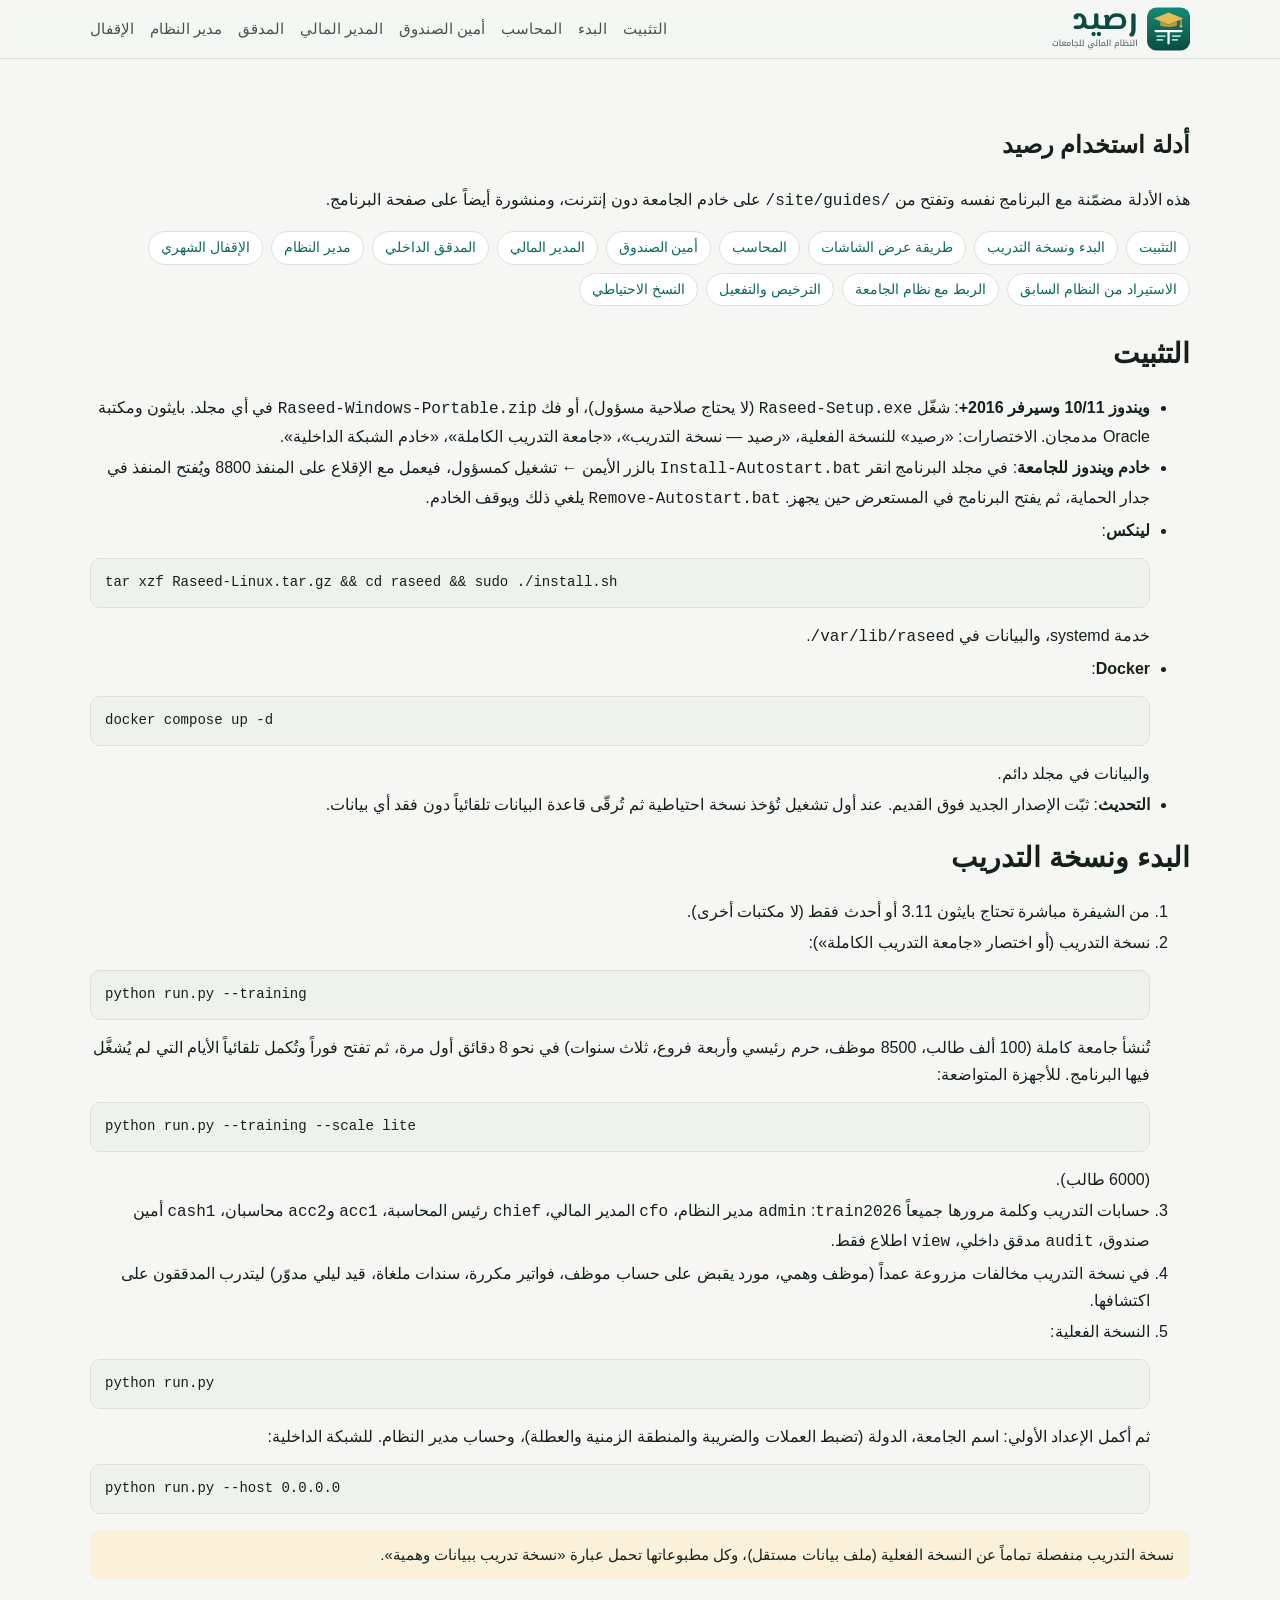
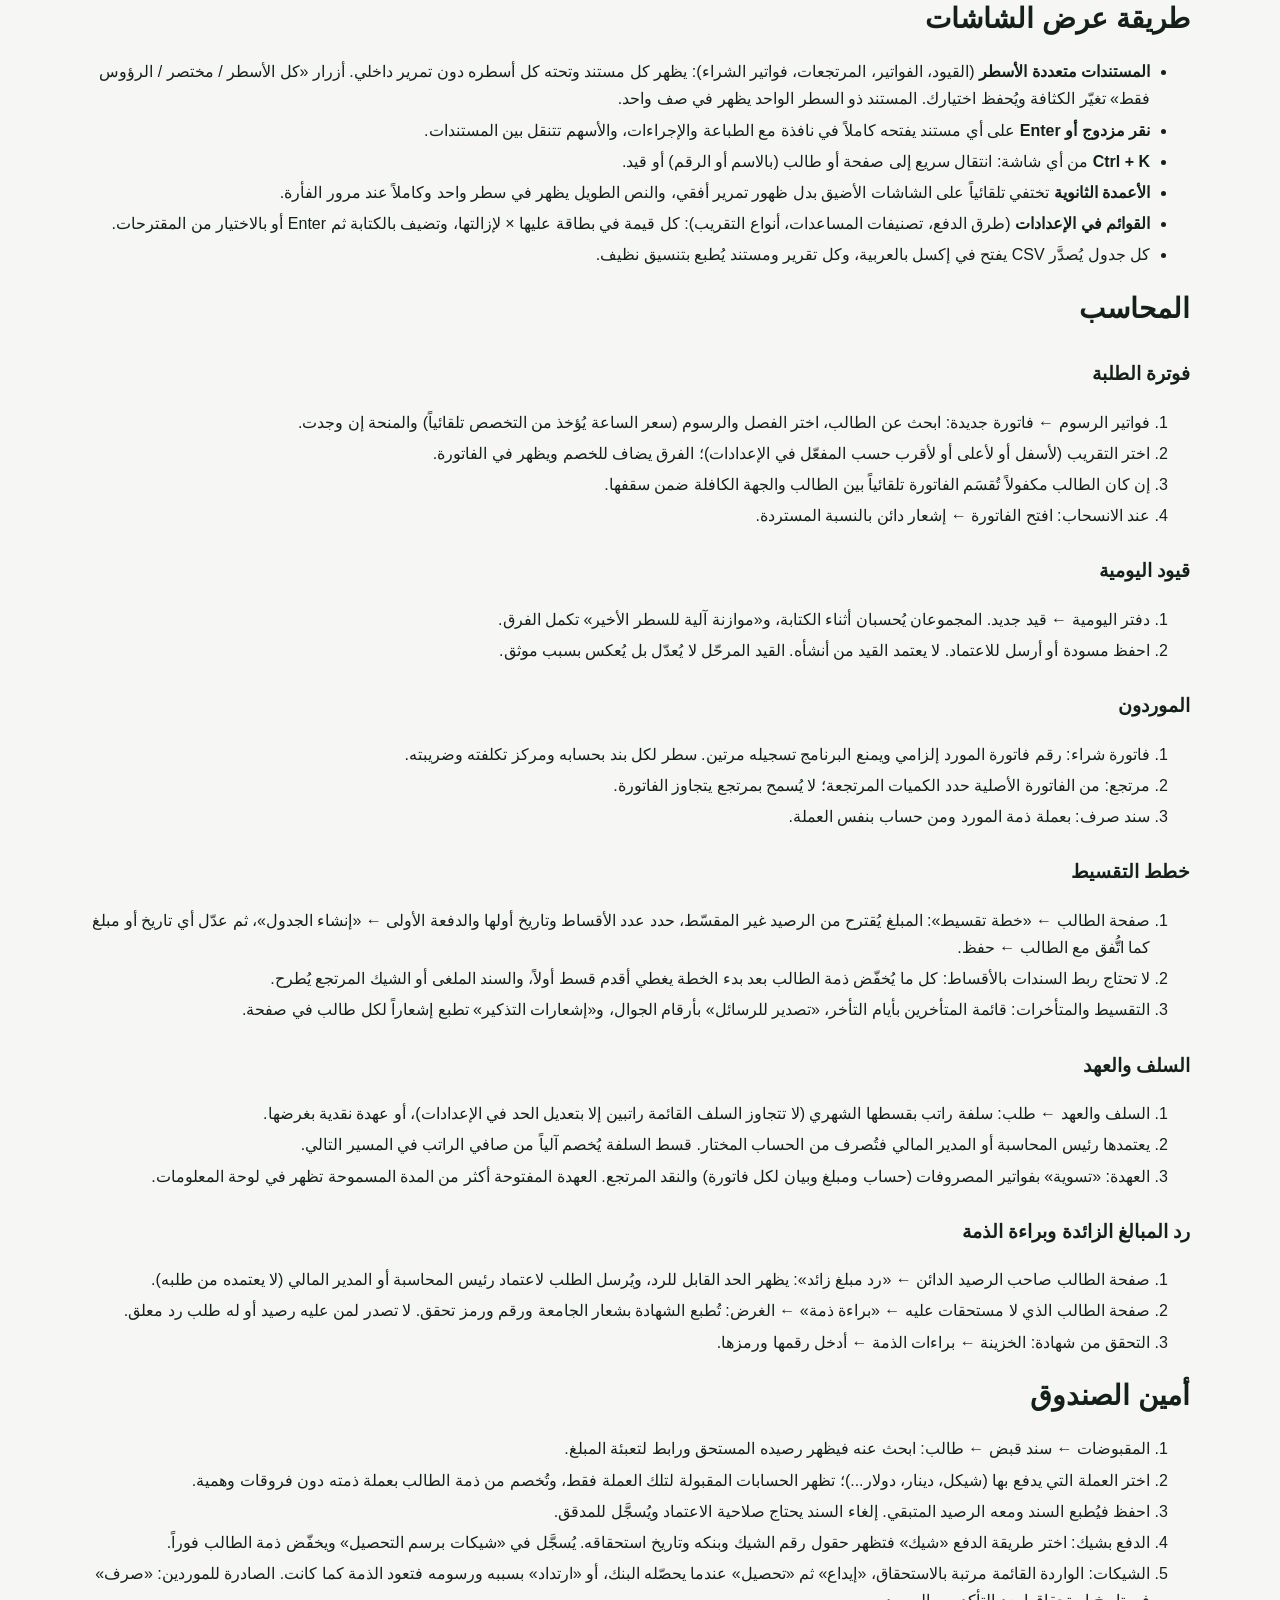
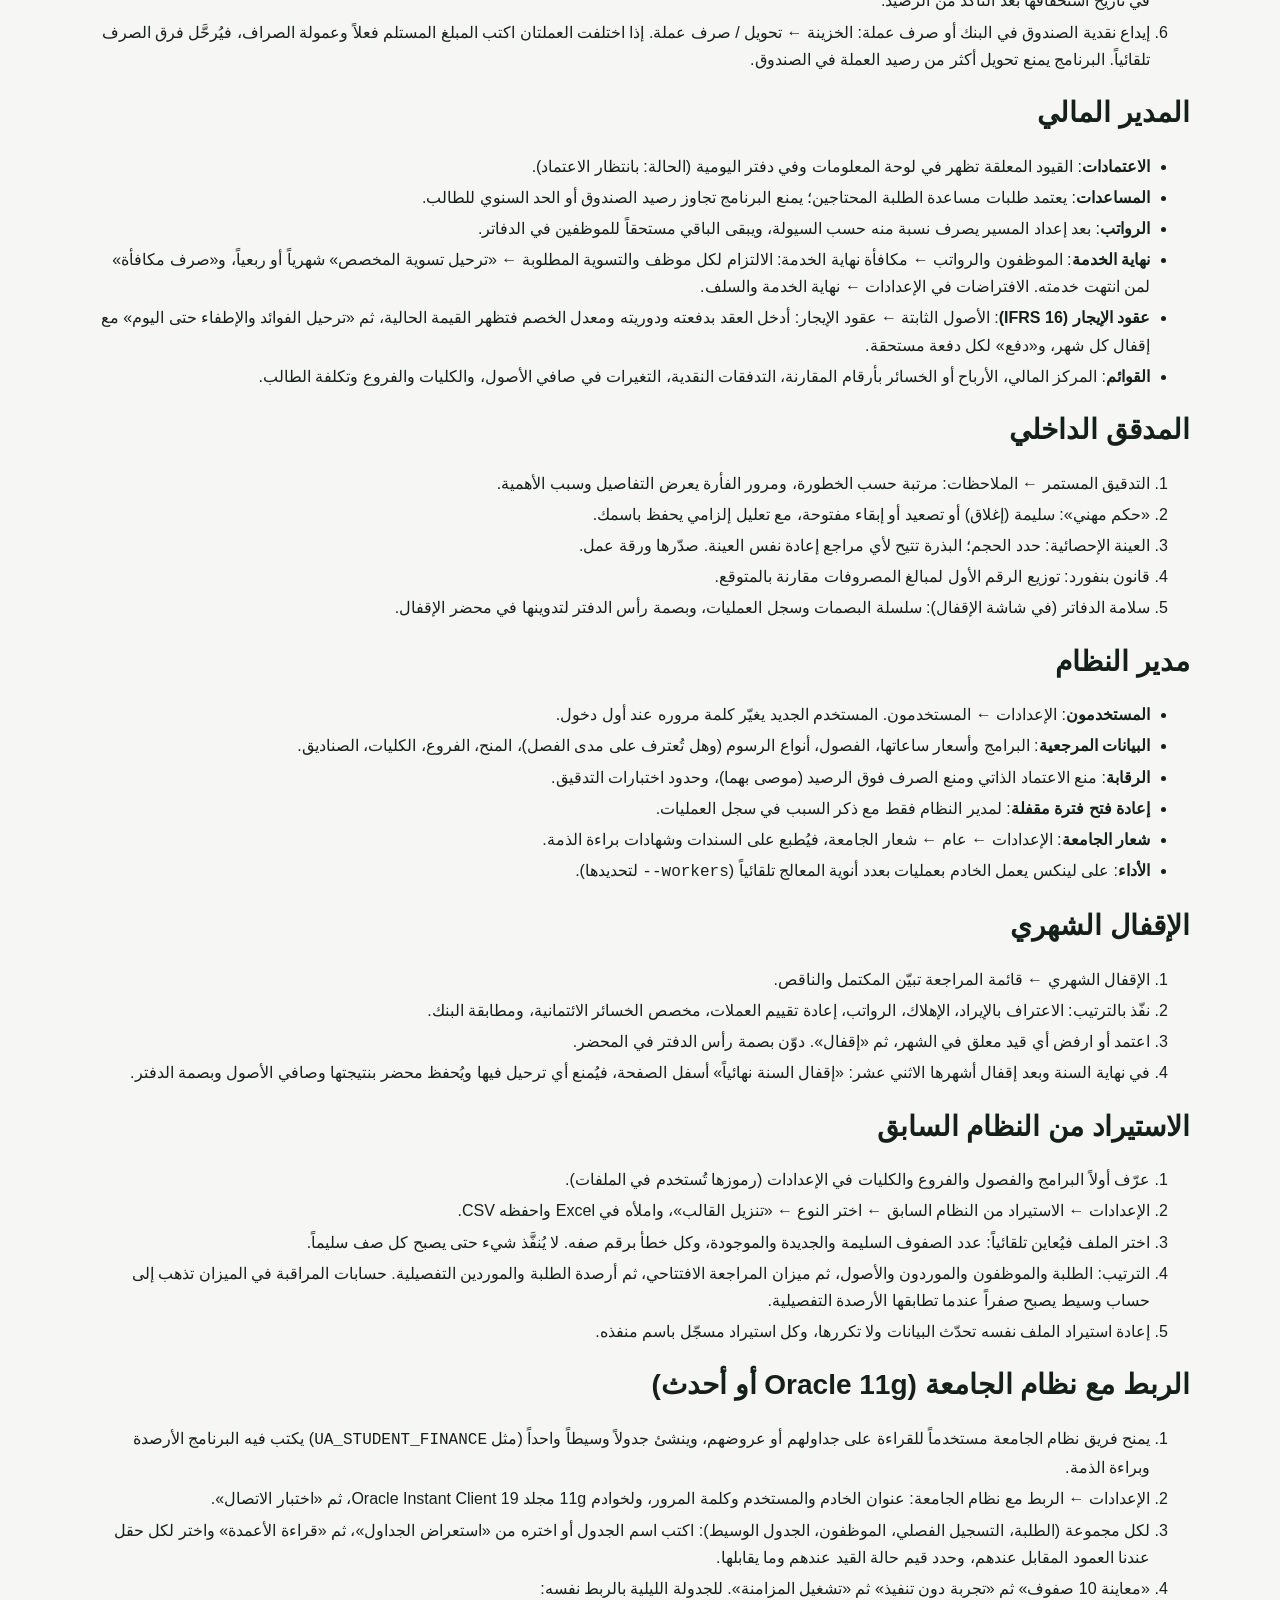
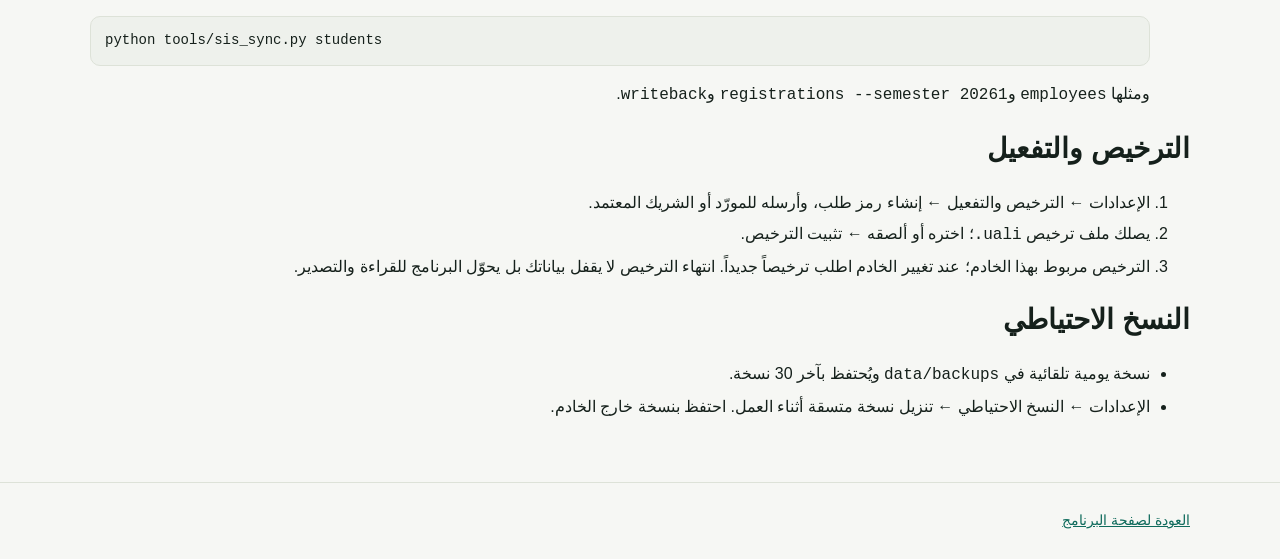
==== commit b1472e95: "Pages: read releases with an optional token so the app repository can be private - APP_REPO_TOKEN se" ====
--- a/guides/index.html
+++ b/guides/index.html
@@ -21,7 +21,7 @@
 <h2 id="install">التثبيت</h2>
 <ul>
   <li><b>ويندوز 10/11 وسيرفر 2016+</b>: شغّل <code>Raseed-Setup.exe</code> (لا يحتاج صلاحية مسؤول)، أو فك <code>Raseed-Windows-Portable.zip</code> في أي مجلد. بايثون ومكتبة Oracle مدمجان. الاختصارات: «رصيد» للنسخة الفعلية، «رصيد — نسخة التدريب»، «جامعة التدريب الكاملة»، «خادم الشبكة الداخلية».</li>
-  <li><b>خادم ويندوز للجامعة</b>: في مجلد البرنامج انقر <code>Install-Autostart.bat</code> بالزر الأيمن ← تشغيل كمسؤول، فيعمل مع الإقلاع على المنفذ 8800 ويُفتح المنفذ في جدار الحماية.</li>
+  <li><b>خادم ويندوز للجامعة</b>: في مجلد البرنامج انقر <code>Install-Autostart.bat</code> بالزر الأيمن ← تشغيل كمسؤول، فيعمل مع الإقلاع على المنفذ 8800 ويُفتح المنفذ في جدار الحماية، ثم يفتح البرنامج في المستعرض حين يجهز. <code>Remove-Autostart.bat</code> يلغي ذلك ويوقف الخادم.</li>
   <li><b>لينكس</b>: <pre>tar xzf Raseed-Linux.tar.gz && cd raseed && sudo ./install.sh</pre> خدمة systemd، والبيانات في <code>/var/lib/raseed</code>.</li>
   <li><b>Docker</b>: <pre>docker compose up -d</pre> والبيانات في مجلد دائم.</li>
   <li><b>التحديث</b>: ثبّت الإصدار الجديد فوق القديم. عند أول تشغيل تُؤخذ نسخة احتياطية ثم تُرقّى قاعدة البيانات تلقائياً دون فقد أي بيانات.</li>
--- a/site.css
+++ b/site.css
@@ -83,6 +83,8 @@
 .small { font-size: 14px; }
 .foot { display: flex; align-items: center; gap: 12px; flex-wrap: wrap; }
 .foot nav { display: flex; gap: 14px; margin-inline-start: auto; }
+.foot nav a { color: var(--text-2); text-decoration: none; }
+.foot nav a:hover { color: var(--accent); }
 @media (max-width: 820px) {
   .dl { grid-template-columns: minmax(0, 1fr); }
   .dl .dl-main { grid-template-columns: minmax(0, 1fr); }
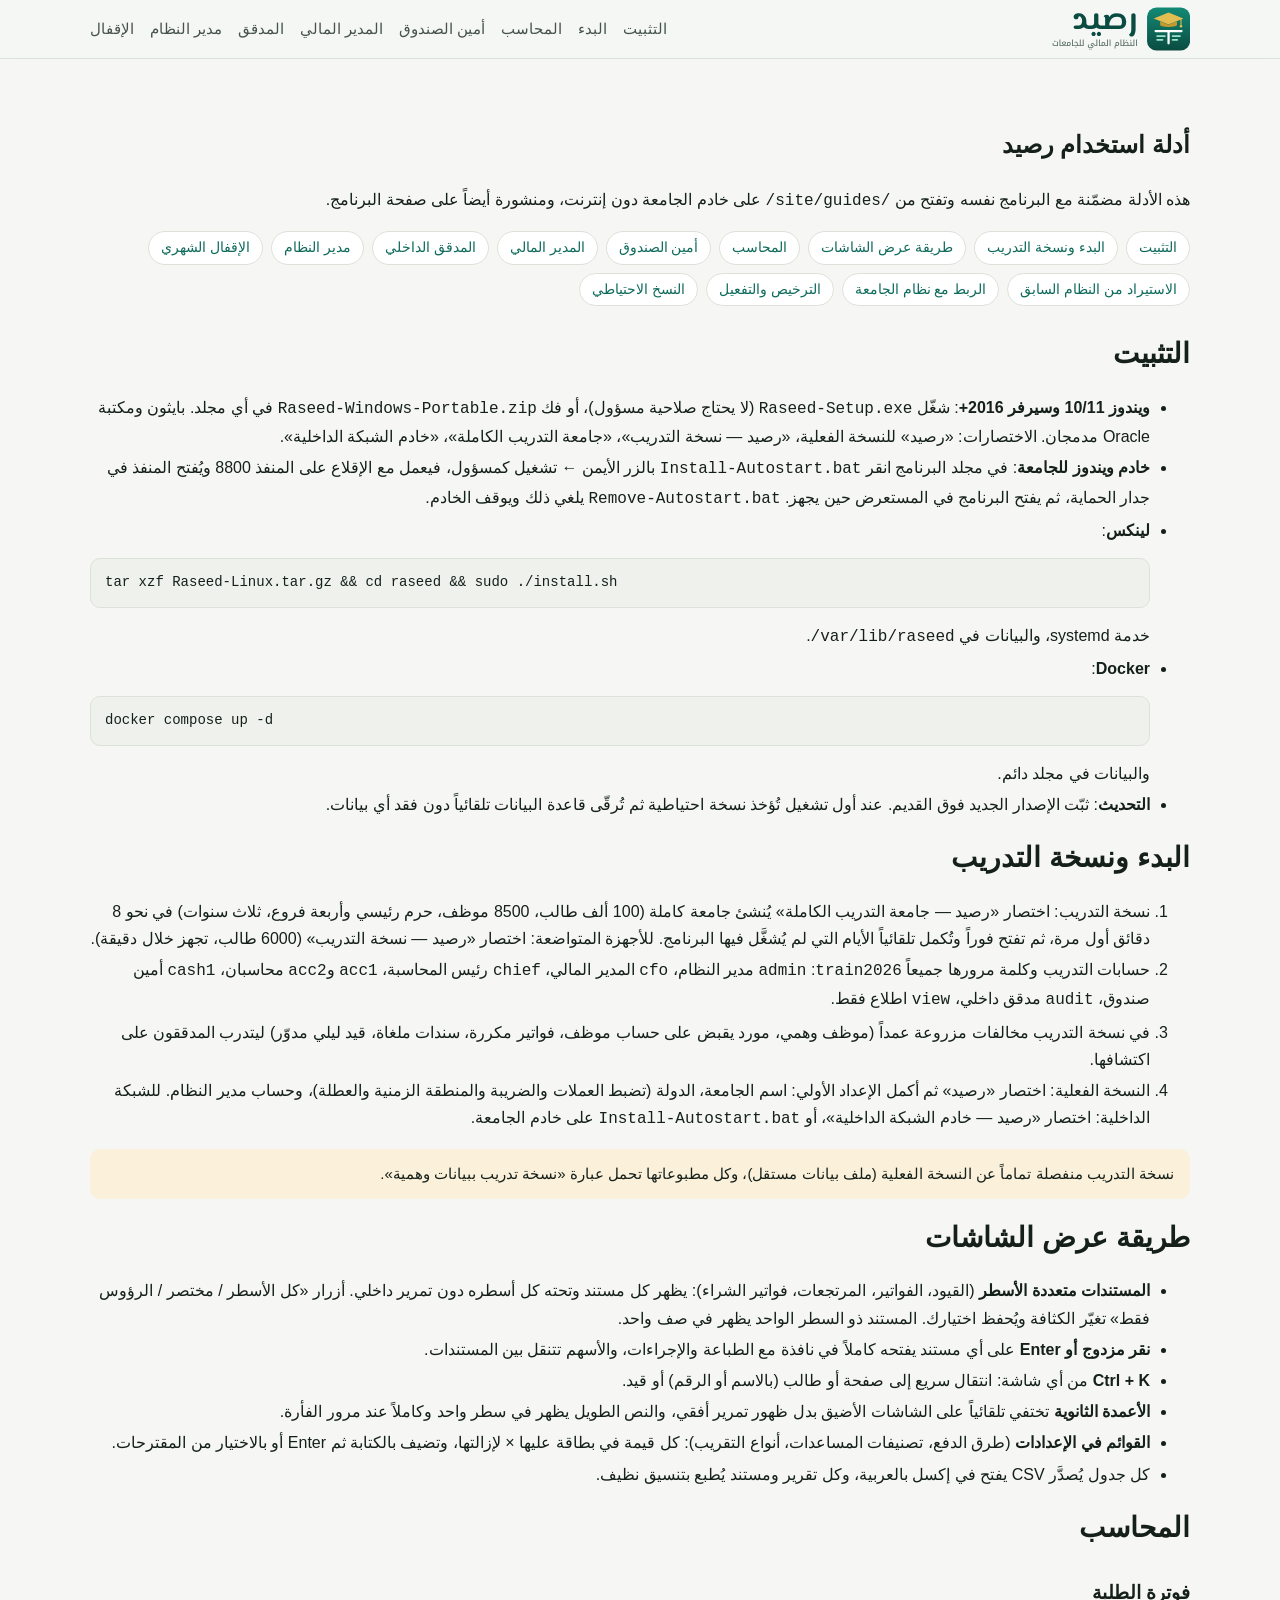
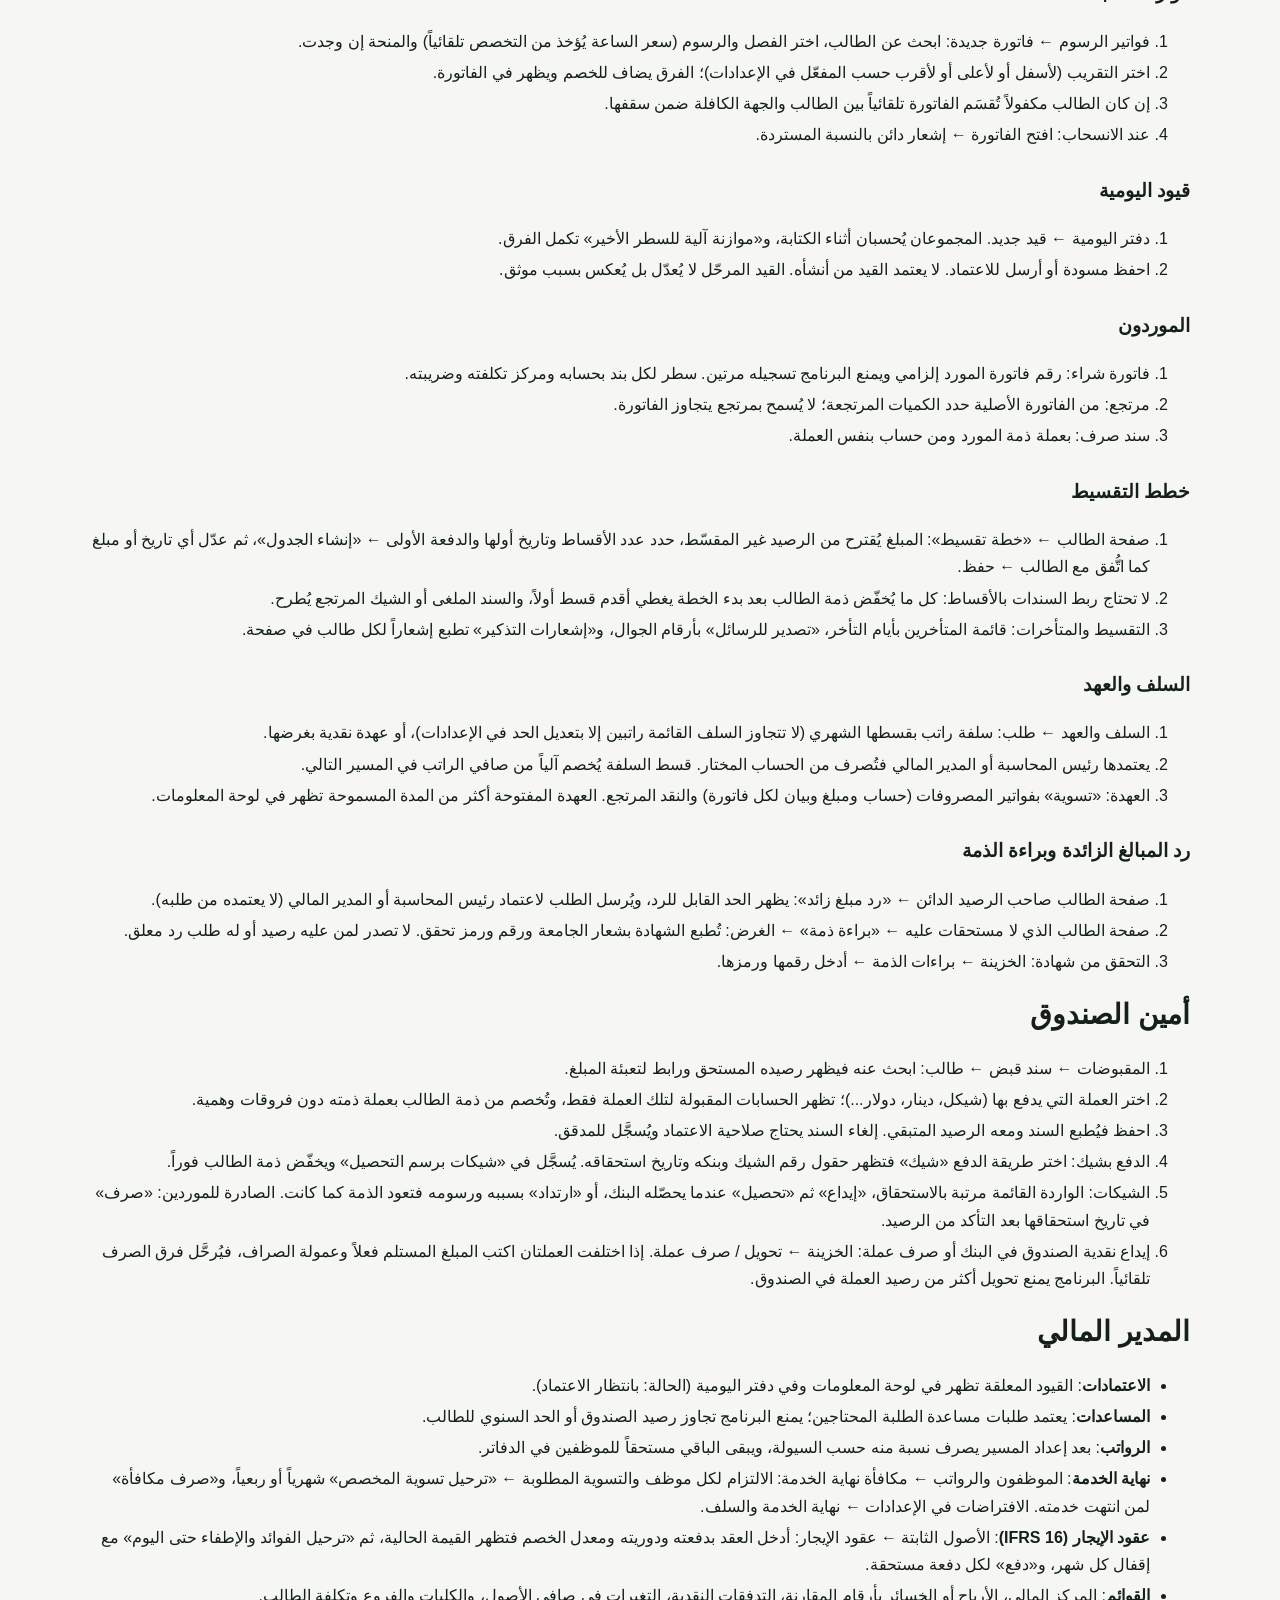
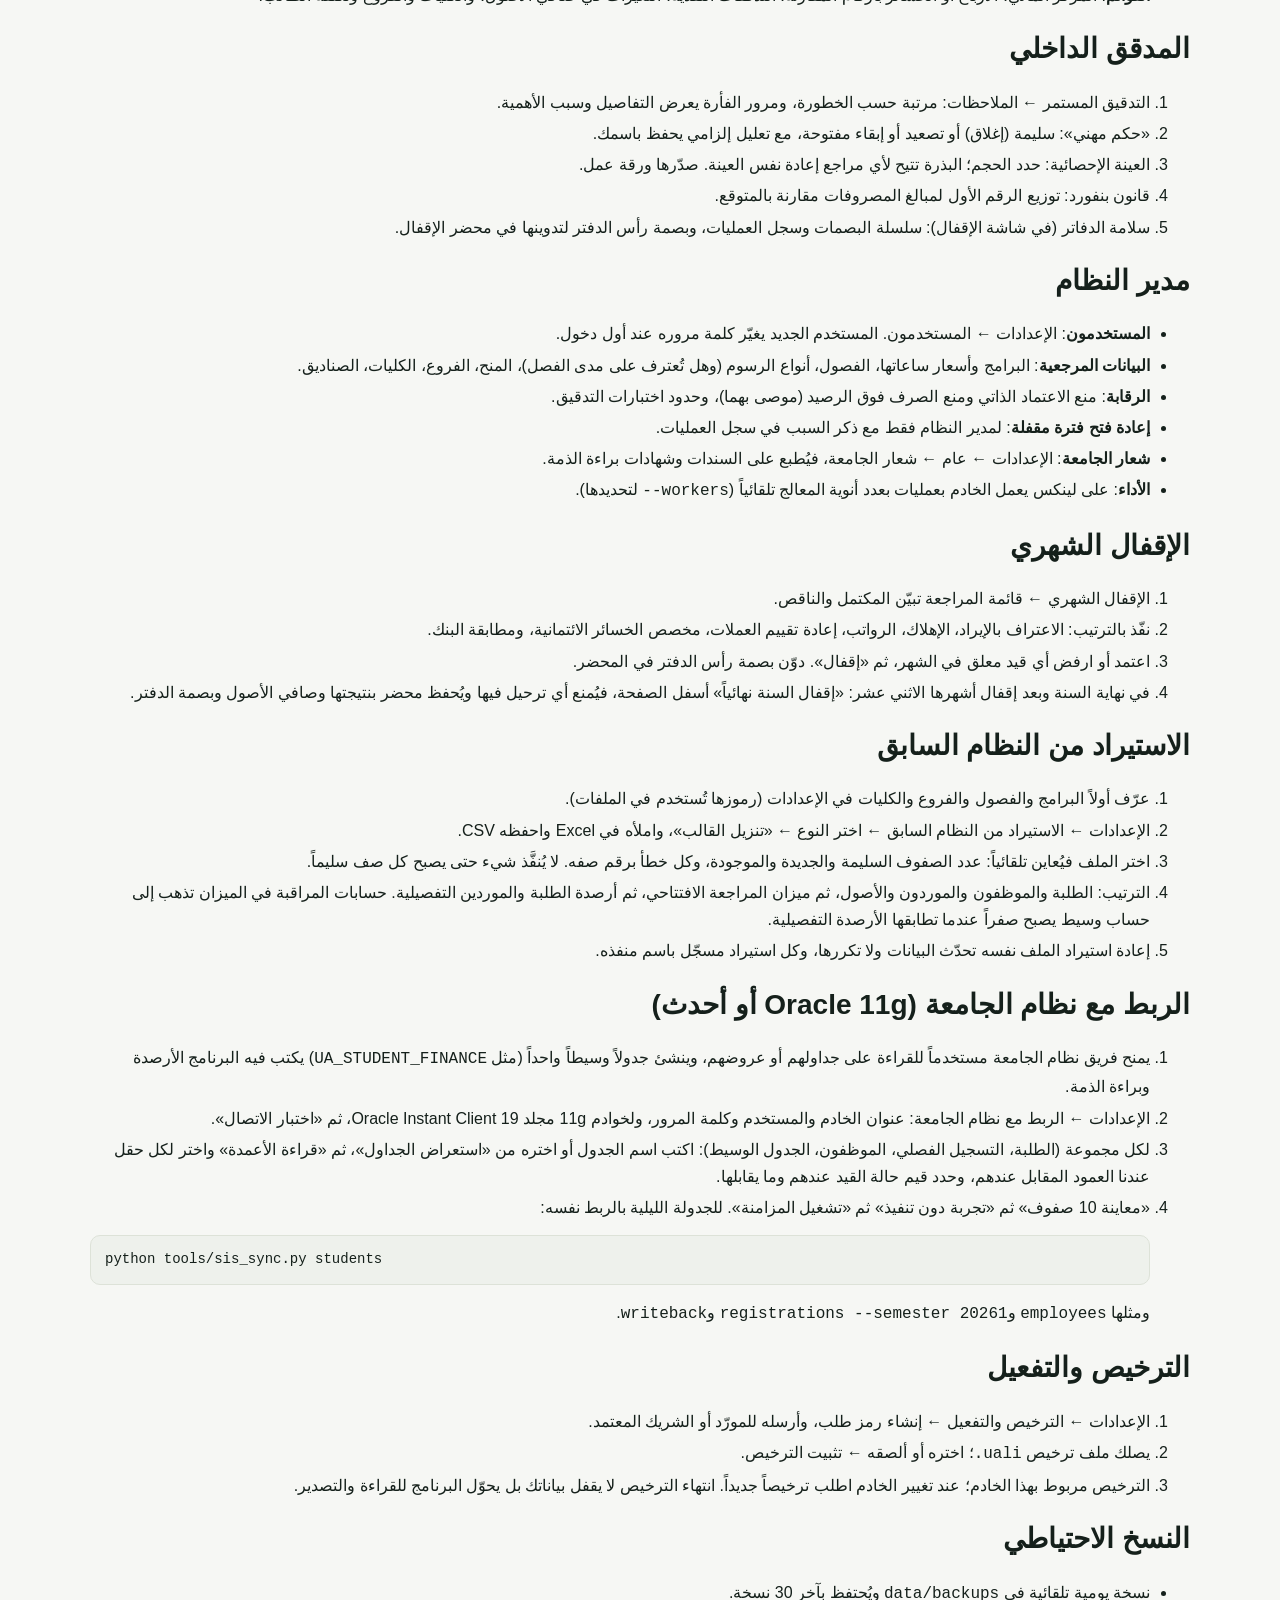
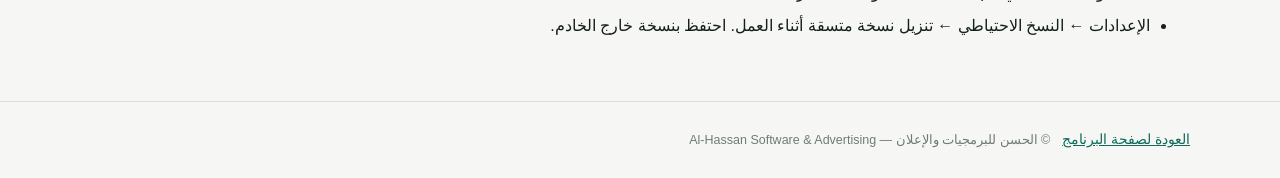
==== commit 3fcfc945: "Landing page: only runnable packages are published, copyright footer, guides without running from so" ====
--- a/guides/index.html
+++ b/guides/index.html
@@ -29,11 +29,10 @@
 
 <h2 id="start">البدء ونسخة التدريب</h2>
 <ol>
-  <li>من الشيفرة مباشرة تحتاج بايثون 3.11 أو أحدث فقط (لا مكتبات أخرى).</li>
-  <li>نسخة التدريب (أو اختصار «جامعة التدريب الكاملة»): <pre>python run.py --training</pre> تُنشأ جامعة كاملة (100 ألف طالب، 8500 موظف، حرم رئيسي وأربعة فروع، ثلاث سنوات) في نحو 8 دقائق أول مرة، ثم تفتح فوراً وتُكمل تلقائياً الأيام التي لم يُشغَّل فيها البرنامج. للأجهزة المتواضعة: <pre>python run.py --training --scale lite</pre> (6000 طالب).</li>
+  <li>نسخة التدريب: اختصار «رصيد — جامعة التدريب الكاملة» يُنشئ جامعة كاملة (100 ألف طالب، 8500 موظف، حرم رئيسي وأربعة فروع، ثلاث سنوات) في نحو 8 دقائق أول مرة، ثم تفتح فوراً وتُكمل تلقائياً الأيام التي لم يُشغَّل فيها البرنامج. للأجهزة المتواضعة: اختصار «رصيد — نسخة التدريب» (6000 طالب، تجهز خلال دقيقة).</li>
   <li>حسابات التدريب وكلمة مرورها جميعاً <code>train2026</code>: <code>admin</code> مدير النظام، <code>cfo</code> المدير المالي، <code>chief</code> رئيس المحاسبة، <code>acc1</code> و<code>acc2</code> محاسبان، <code>cash1</code> أمين صندوق، <code>audit</code> مدقق داخلي، <code>view</code> اطلاع فقط.</li>
   <li>في نسخة التدريب مخالفات مزروعة عمداً (موظف وهمي، مورد يقبض على حساب موظف، فواتير مكررة، سندات ملغاة، قيد ليلي مدوّر) ليتدرب المدققون على اكتشافها.</li>
-  <li>النسخة الفعلية: <pre>python run.py</pre> ثم أكمل الإعداد الأولي: اسم الجامعة، الدولة (تضبط العملات والضريبة والمنطقة الزمنية والعطلة)، وحساب مدير النظام. للشبكة الداخلية: <pre>python run.py --host 0.0.0.0</pre></li>
+  <li>النسخة الفعلية: اختصار «رصيد» ثم أكمل الإعداد الأولي: اسم الجامعة، الدولة (تضبط العملات والضريبة والمنطقة الزمنية والعطلة)، وحساب مدير النظام. للشبكة الداخلية: اختصار «رصيد — خادم الشبكة الداخلية»، أو <code>Install-Autostart.bat</code> على خادم الجامعة.</li>
 </ol>
 <p class="note">نسخة التدريب منفصلة تماماً عن النسخة الفعلية (ملف بيانات مستقل)، وكل مطبوعاتها تحمل عبارة «نسخة تدريب ببيانات وهمية».</p>
 
@@ -162,6 +161,6 @@
   <li>الإعدادات ← النسخ الاحتياطي ← تنزيل نسخة متسقة أثناء العمل. احتفظ بنسخة خارج الخادم.</li>
 </ul>
 </div></section></main>
-<footer><div class="wrap"><a href="../">العودة لصفحة البرنامج</a></div></footer>
+<footer><div class="wrap foot"><a href="../">العودة لصفحة البرنامج</a><span class="copy">© الحسن للبرمجيات والإعلان — Al-Hassan Software &amp; Advertising</span></div></footer>
 </body>
 </html>
--- a/site.css
+++ b/site.css
@@ -73,7 +73,7 @@
 header.top .btn.sm { padding: 6px 14px; font-size: 14px; }
 .btn.ghost { background: transparent; }
 .hero .tag { margin-bottom: 12px; }
-.dl { display: grid; grid-template-columns: repeat(3, minmax(0, 1fr)); gap: 14px; }
+.dl { display: grid; grid-template-columns: repeat(auto-fit, minmax(260px, 1fr)); gap: 14px; }
 .dl .dl-main { grid-column: 1 / -1; display: grid; grid-template-columns: minmax(0, 1fr) auto; gap: 6px 24px; align-items: center; border: 2px solid var(--accent); }
 .dl .dl-main h3, .dl .dl-main > p { grid-column: 1; }
 .dl .dl-btns { grid-column: 2; grid-row: 1 / span 3; display: flex; flex-direction: column; gap: 8px; }
@@ -85,6 +85,8 @@
 .foot nav { display: flex; gap: 14px; margin-inline-start: auto; }
 .foot nav a { color: var(--text-2); text-decoration: none; }
 .foot nav a:hover { color: var(--accent); }
+.copy { font-size: 12.5px; color: var(--muted); margin-top: 4px; }
+.foot > .copy { margin: 0 0 0 auto; }
 @media (max-width: 820px) {
   .dl { grid-template-columns: minmax(0, 1fr); }
   .dl .dl-main { grid-template-columns: minmax(0, 1fr); }
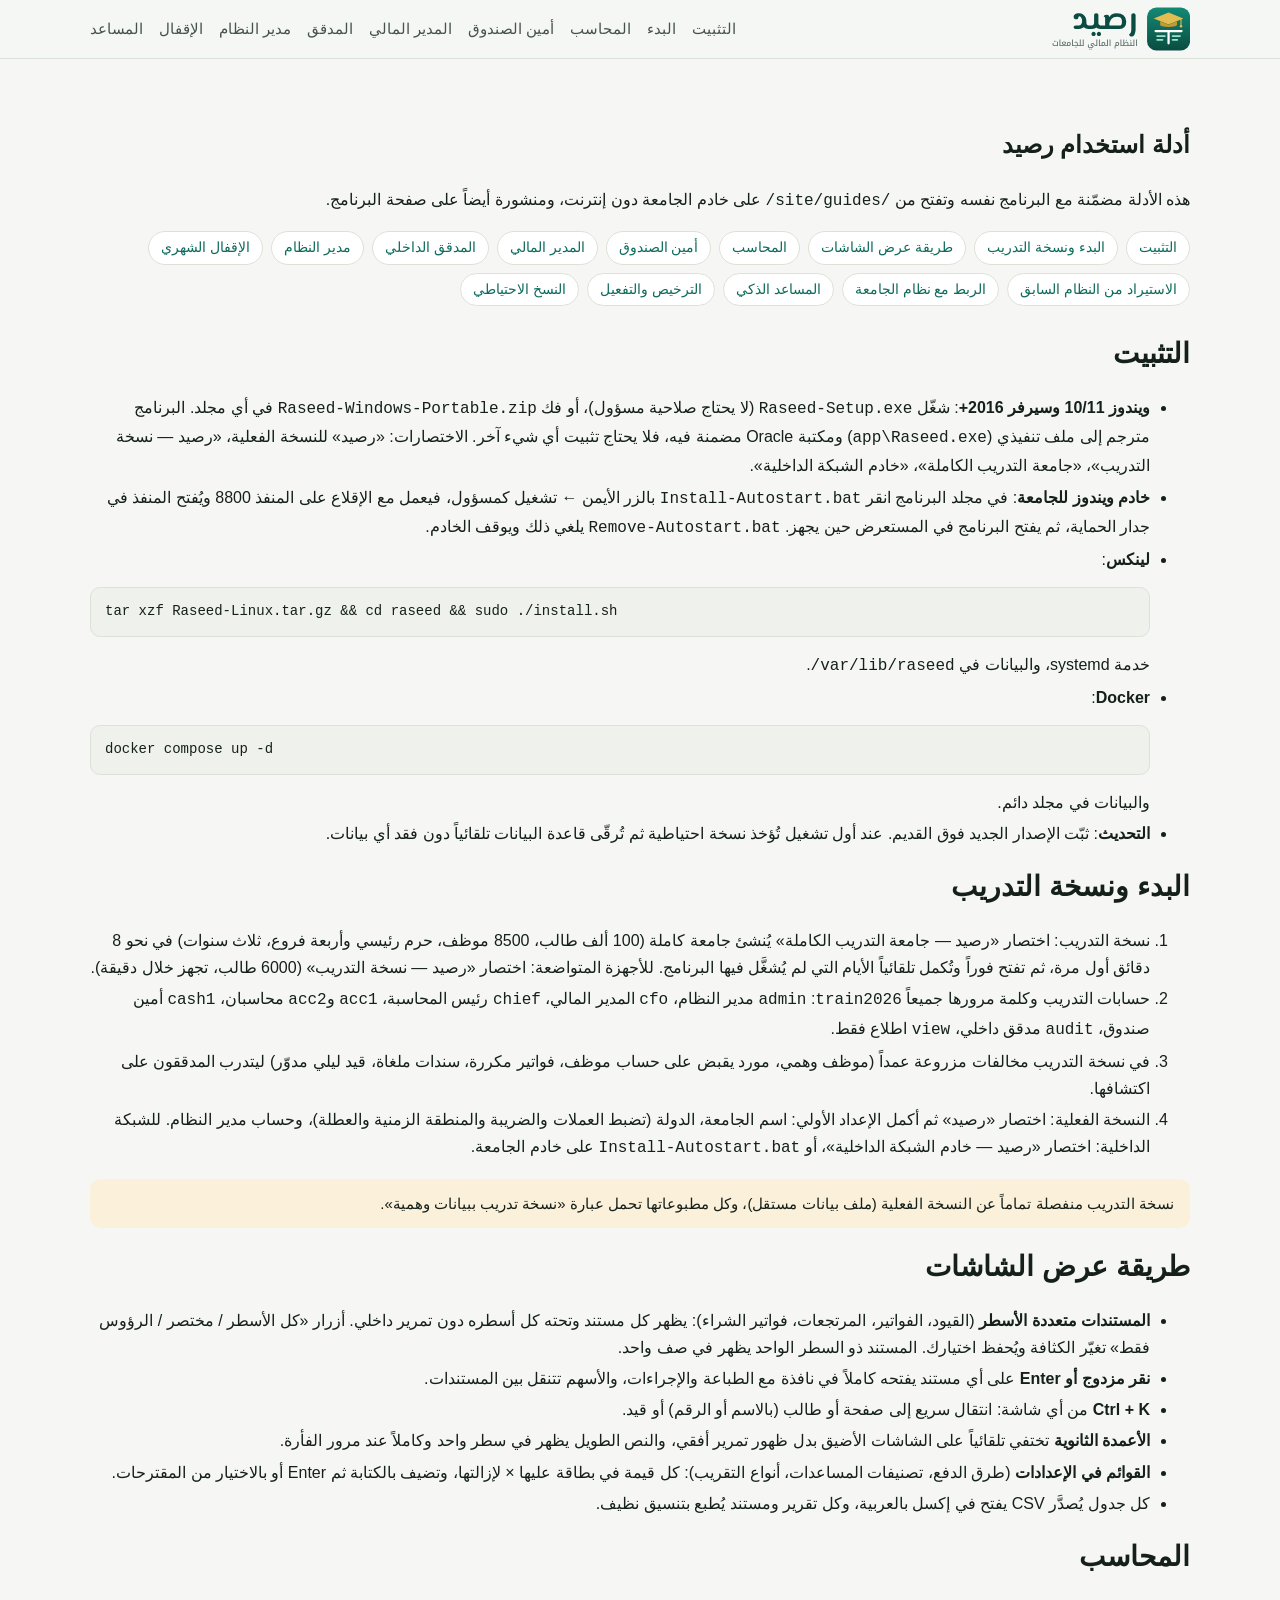
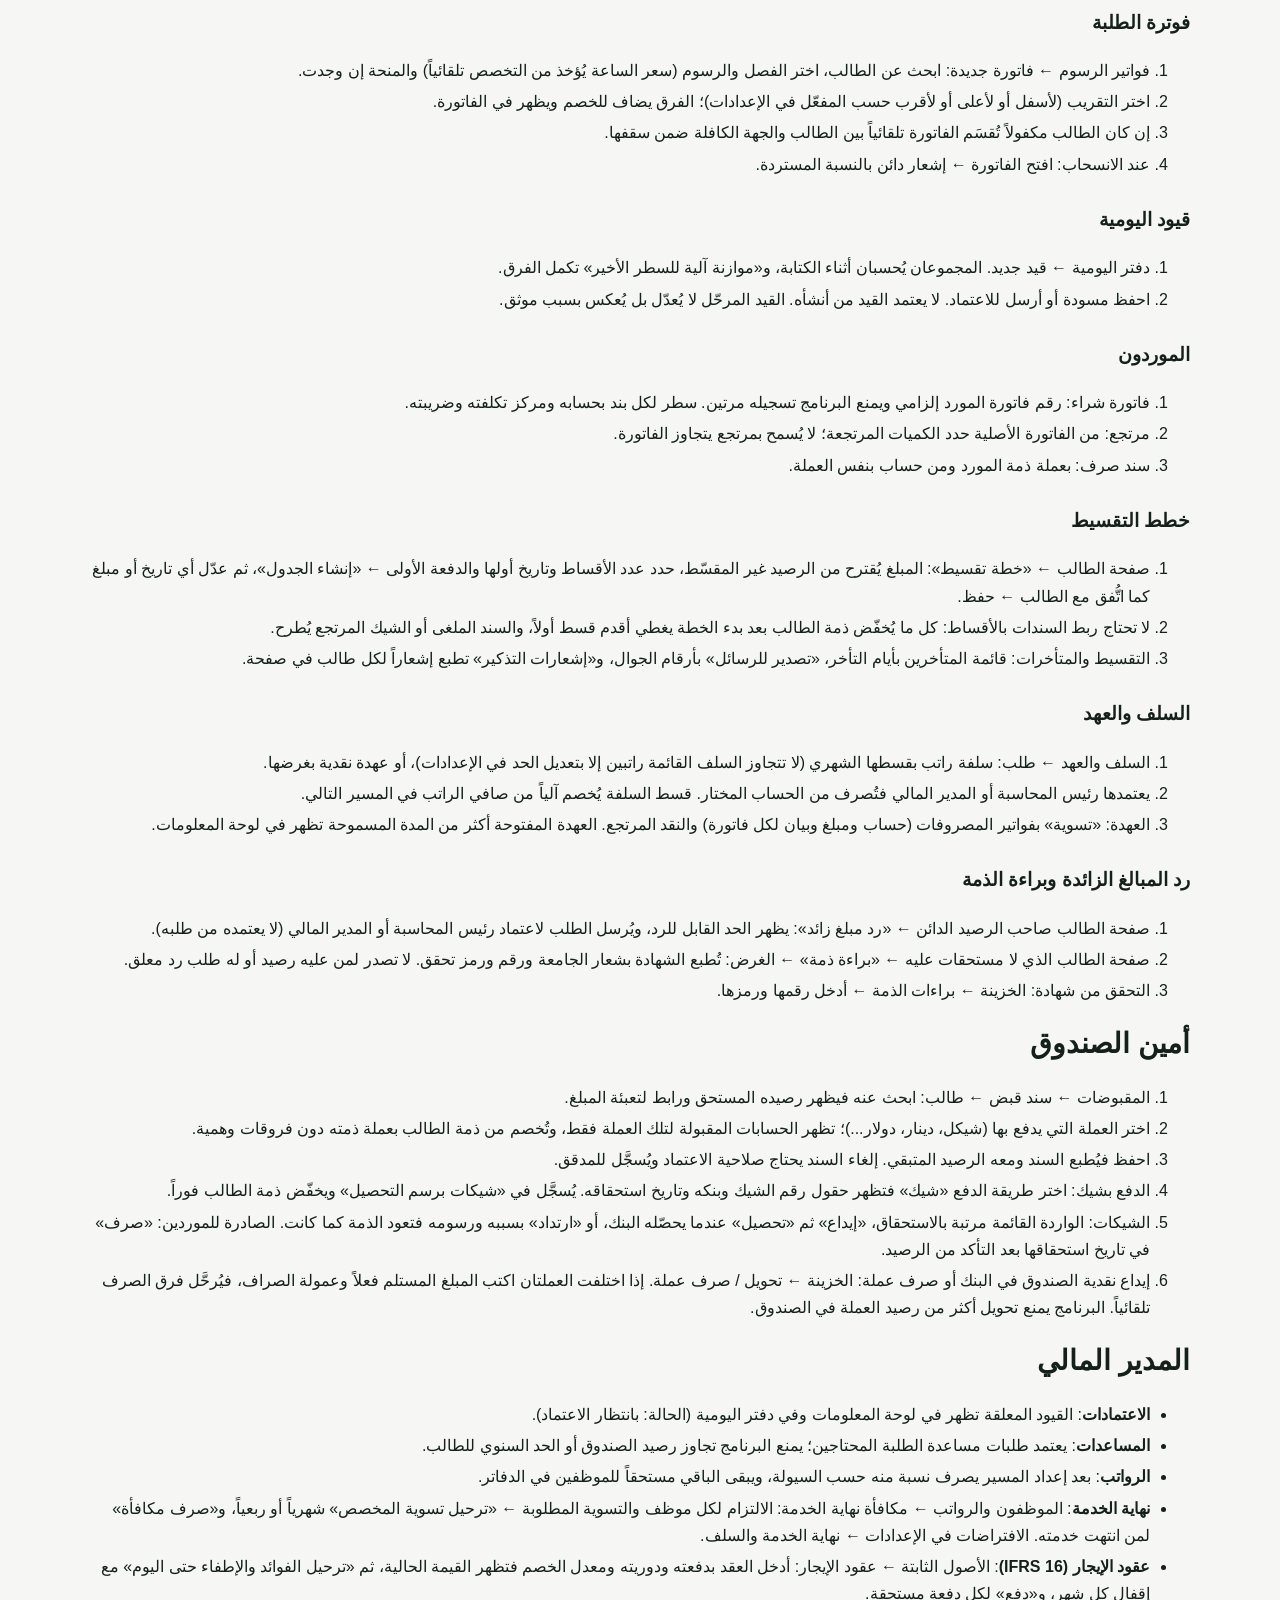
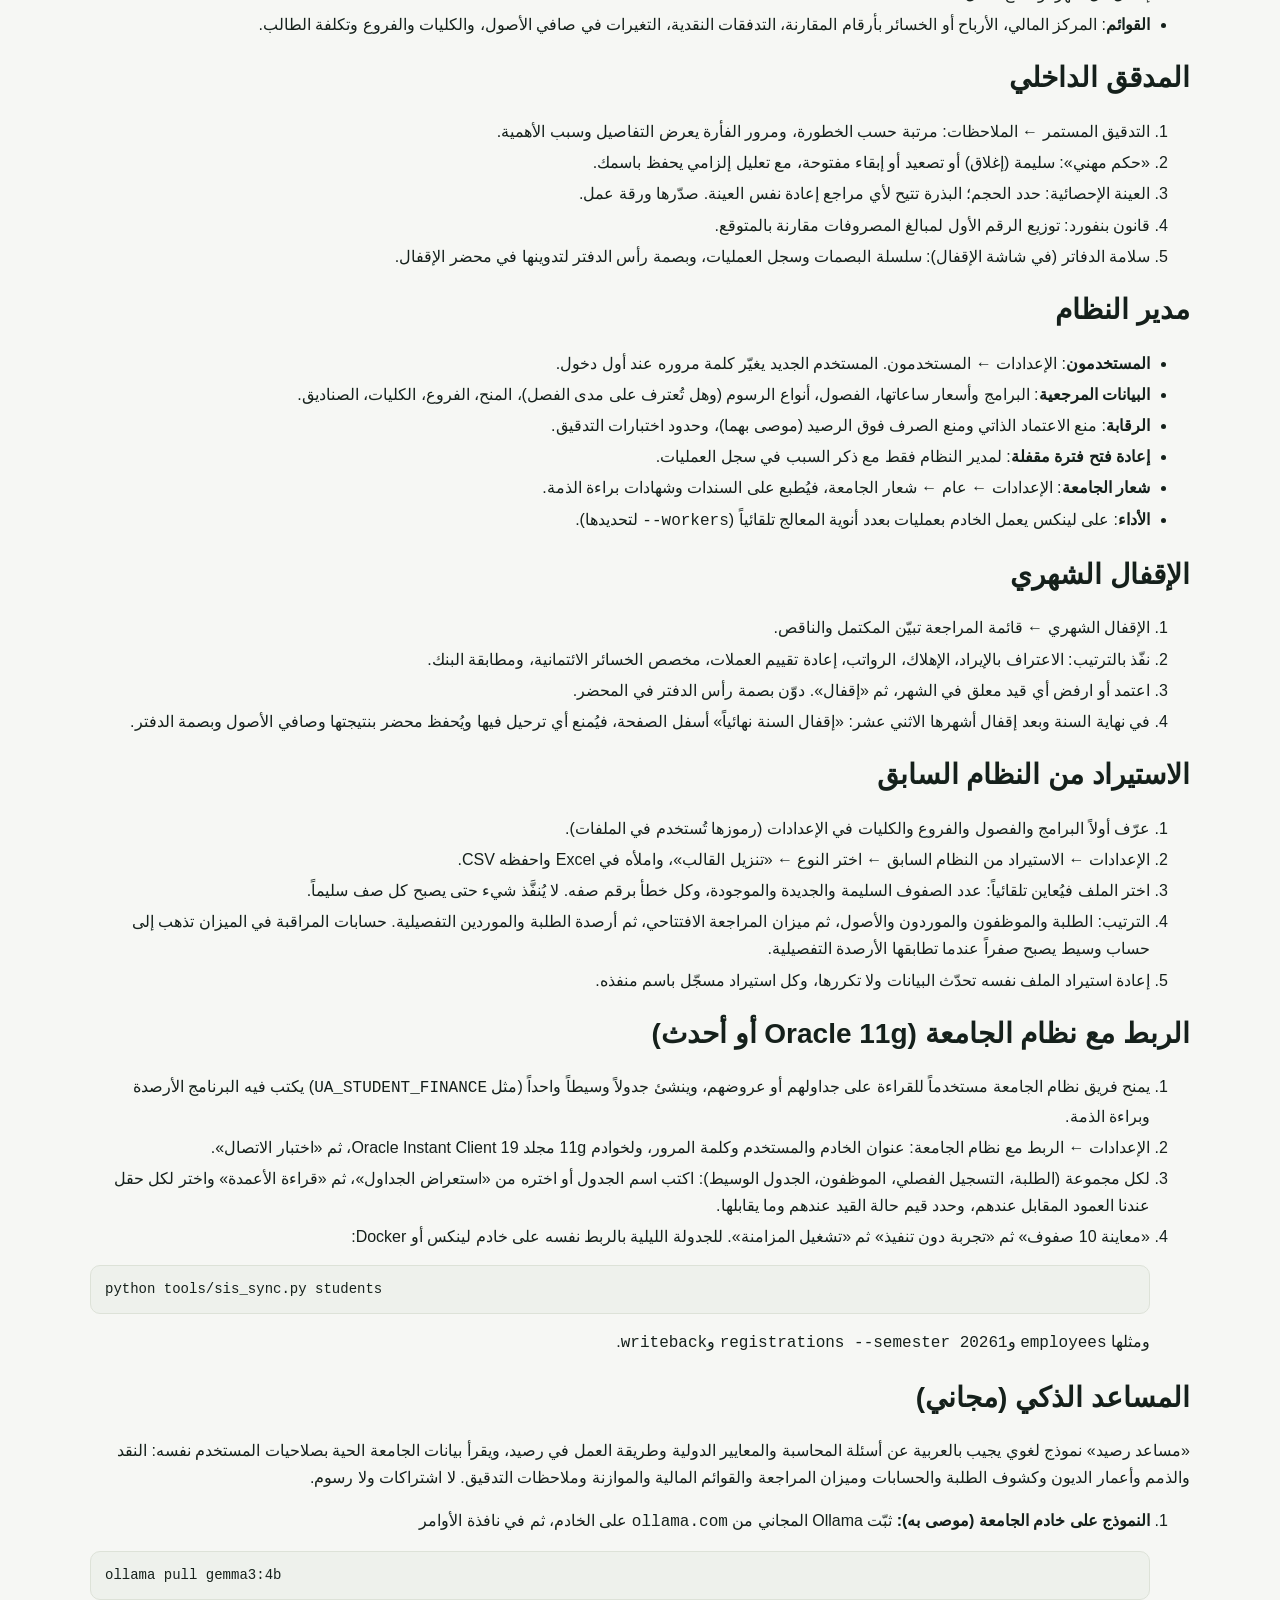
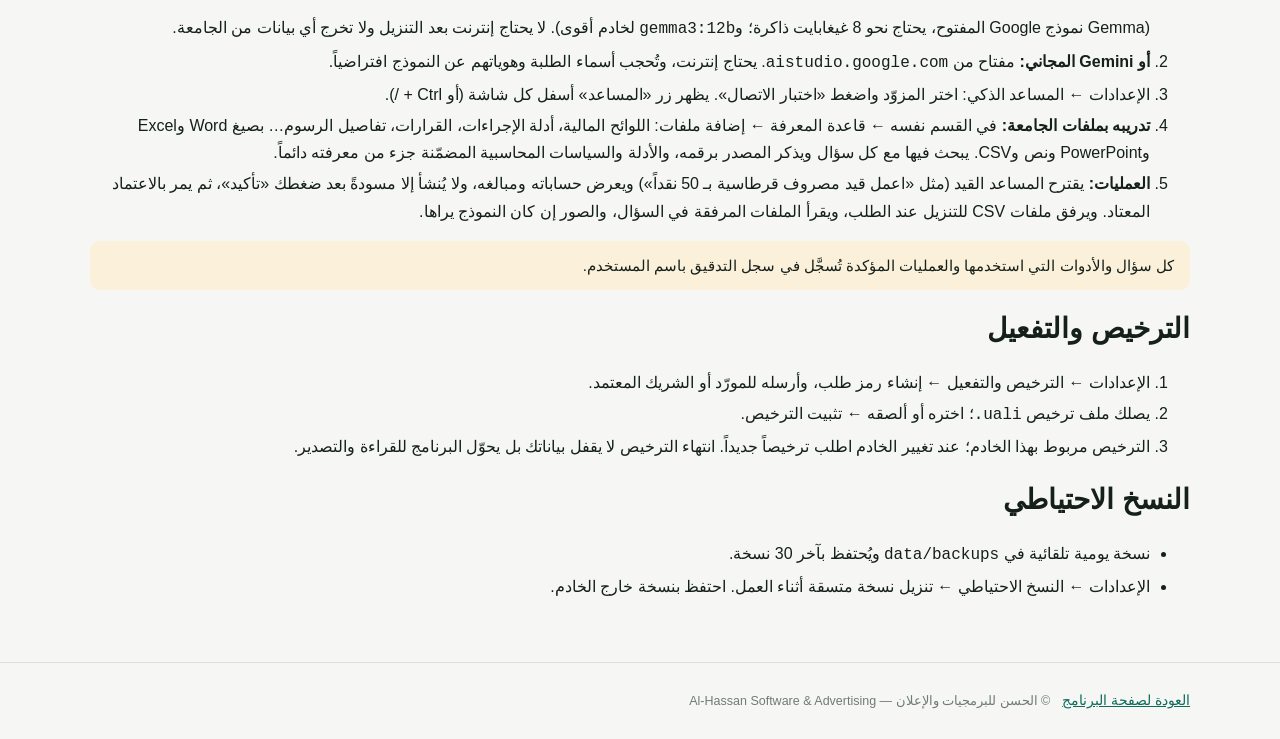
==== commit 41d6cfe9: "Landing page and guides: free AI assistant, compiled Windows edition Co-Authored-By: Claude Opus 5.5" ====
--- a/guides/index.html
+++ b/guides/index.html
@@ -11,16 +11,16 @@
 <body>
 <header class="top"><div class="wrap">
   <a class="logo" href="../"><picture><source srcset="../img/brand-dark.svg" media="(prefers-color-scheme: dark)"><img src="../img/brand.svg" alt="رصيد — النظام المالي للجامعات" width="186" height="40"></picture></a>
-  <nav><a href="#install">التثبيت</a><a href="#start">البدء</a><a href="#accountant">المحاسب</a><a href="#cashier">أمين الصندوق</a><a href="#cfo">المدير المالي</a><a href="#auditor">المدقق</a><a href="#admin">مدير النظام</a><a href="#close">الإقفال</a></nav>
+  <nav><a href="#install">التثبيت</a><a href="#start">البدء</a><a href="#accountant">المحاسب</a><a href="#cashier">أمين الصندوق</a><a href="#cfo">المدير المالي</a><a href="#auditor">المدقق</a><a href="#admin">مدير النظام</a><a href="#close">الإقفال</a><a href="#assistant">المساعد</a></nav>
 </div></header>
 <main class="guide"><section><div class="wrap">
 <h1>أدلة استخدام رصيد</h1>
 <p>هذه الأدلة مضمّنة مع البرنامج نفسه وتفتح من <code>/site/guides/</code> على خادم الجامعة دون إنترنت، ومنشورة أيضاً على صفحة البرنامج.</p>
-<div class="toc"><a href="#install">التثبيت</a><a href="#start">البدء ونسخة التدريب</a><a href="#screens">طريقة عرض الشاشات</a><a href="#accountant">المحاسب</a><a href="#cashier">أمين الصندوق</a><a href="#cfo">المدير المالي</a><a href="#auditor">المدقق الداخلي</a><a href="#admin">مدير النظام</a><a href="#close">الإقفال الشهري</a><a href="#import">الاستيراد من النظام السابق</a><a href="#sis">الربط مع نظام الجامعة</a><a href="#license">الترخيص والتفعيل</a><a href="#backup">النسخ الاحتياطي</a></div>
+<div class="toc"><a href="#install">التثبيت</a><a href="#start">البدء ونسخة التدريب</a><a href="#screens">طريقة عرض الشاشات</a><a href="#accountant">المحاسب</a><a href="#cashier">أمين الصندوق</a><a href="#cfo">المدير المالي</a><a href="#auditor">المدقق الداخلي</a><a href="#admin">مدير النظام</a><a href="#close">الإقفال الشهري</a><a href="#import">الاستيراد من النظام السابق</a><a href="#sis">الربط مع نظام الجامعة</a><a href="#assistant">المساعد الذكي</a><a href="#license">الترخيص والتفعيل</a><a href="#backup">النسخ الاحتياطي</a></div>
 
 <h2 id="install">التثبيت</h2>
 <ul>
-  <li><b>ويندوز 10/11 وسيرفر 2016+</b>: شغّل <code>Raseed-Setup.exe</code> (لا يحتاج صلاحية مسؤول)، أو فك <code>Raseed-Windows-Portable.zip</code> في أي مجلد. بايثون ومكتبة Oracle مدمجان. الاختصارات: «رصيد» للنسخة الفعلية، «رصيد — نسخة التدريب»، «جامعة التدريب الكاملة»، «خادم الشبكة الداخلية».</li>
+  <li><b>ويندوز 10/11 وسيرفر 2016+</b>: شغّل <code>Raseed-Setup.exe</code> (لا يحتاج صلاحية مسؤول)، أو فك <code>Raseed-Windows-Portable.zip</code> في أي مجلد. البرنامج مترجم إلى ملف تنفيذي (<code>app\Raseed.exe</code>) ومكتبة Oracle مضمنة فيه، فلا يحتاج تثبيت أي شيء آخر. الاختصارات: «رصيد» للنسخة الفعلية، «رصيد — نسخة التدريب»، «جامعة التدريب الكاملة»، «خادم الشبكة الداخلية».</li>
   <li><b>خادم ويندوز للجامعة</b>: في مجلد البرنامج انقر <code>Install-Autostart.bat</code> بالزر الأيمن ← تشغيل كمسؤول، فيعمل مع الإقلاع على المنفذ 8800 ويُفتح المنفذ في جدار الحماية، ثم يفتح البرنامج في المستعرض حين يجهز. <code>Remove-Autostart.bat</code> يلغي ذلك ويوقف الخادم.</li>
   <li><b>لينكس</b>: <pre>tar xzf Raseed-Linux.tar.gz && cd raseed && sudo ./install.sh</pre> خدمة systemd، والبيانات في <code>/var/lib/raseed</code>.</li>
   <li><b>Docker</b>: <pre>docker compose up -d</pre> والبيانات في مجلد دائم.</li>
@@ -145,8 +145,19 @@
   <li>يمنح فريق نظام الجامعة مستخدماً للقراءة على جداولهم أو عروضهم، وينشئ جدولاً وسيطاً واحداً (مثل <code>UA_STUDENT_FINANCE</code>) يكتب فيه البرنامج الأرصدة وبراءة الذمة.</li>
   <li>الإعدادات ← الربط مع نظام الجامعة: عنوان الخادم والمستخدم وكلمة المرور، ولخوادم 11g مجلد Oracle Instant Client 19، ثم «اختبار الاتصال».</li>
   <li>لكل مجموعة (الطلبة، التسجيل الفصلي، الموظفون، الجدول الوسيط): اكتب اسم الجدول أو اختره من «استعراض الجداول»، ثم «قراءة الأعمدة» واختر لكل حقل عندنا العمود المقابل عندهم، وحدد قيم حالة القيد عندهم وما يقابلها.</li>
-  <li>«معاينة 10 صفوف» ثم «تجربة دون تنفيذ» ثم «تشغيل المزامنة». للجدولة الليلية بالربط نفسه: <pre>python tools/sis_sync.py students</pre> ومثلها <code>employees</code> و<code>registrations --semester 20261</code> و<code>writeback</code>.</li>
+  <li>«معاينة 10 صفوف» ثم «تجربة دون تنفيذ» ثم «تشغيل المزامنة». للجدولة الليلية بالربط نفسه على خادم لينكس أو Docker: <pre>python tools/sis_sync.py students</pre> ومثلها <code>employees</code> و<code>registrations --semester 20261</code> و<code>writeback</code>.</li>
 </ol>
+
+<h2 id="assistant">المساعد الذكي (مجاني)</h2>
+<p>«مساعد رصيد» نموذج لغوي يجيب بالعربية عن أسئلة المحاسبة والمعايير الدولية وطريقة العمل في رصيد، ويقرأ بيانات الجامعة الحية بصلاحيات المستخدم نفسه: النقد والذمم وأعمار الديون وكشوف الطلبة والحسابات وميزان المراجعة والقوائم المالية والموازنة وملاحظات التدقيق. لا اشتراكات ولا رسوم.</p>
+<ol>
+  <li><b>النموذج على خادم الجامعة (موصى به):</b> ثبّت Ollama المجاني من <code>ollama.com</code> على الخادم، ثم في نافذة الأوامر <pre>ollama pull gemma3:4b</pre> (Gemma نموذج Google المفتوح، يحتاج نحو 8 غيغابايت ذاكرة؛ و<code>gemma3:12b</code> لخادم أقوى). لا يحتاج إنترنت بعد التنزيل ولا تخرج أي بيانات من الجامعة.</li>
+  <li><b>أو Gemini المجاني:</b> مفتاح من <code>aistudio.google.com</code>. يحتاج إنترنت، وتُحجب أسماء الطلبة وهوياتهم عن النموذج افتراضياً.</li>
+  <li>الإعدادات ← المساعد الذكي: اختر المزوّد واضغط «اختبار الاتصال». يظهر زر «المساعد» أسفل كل شاشة (أو Ctrl + /).</li>
+  <li><b>تدريبه بملفات الجامعة:</b> في القسم نفسه ← قاعدة المعرفة ← إضافة ملفات: اللوائح المالية، أدلة الإجراءات، القرارات، تفاصيل الرسوم… بصيغ Word وExcel وPowerPoint ونص وCSV. يبحث فيها مع كل سؤال ويذكر المصدر برقمه، والأدلة والسياسات المحاسبية المضمّنة جزء من معرفته دائماً.</li>
+  <li><b>العمليات:</b> يقترح المساعد القيد (مثل «اعمل قيد مصروف قرطاسية بـ 50 نقداً») ويعرض حساباته ومبالغه، ولا يُنشأ إلا مسودةً بعد ضغطك «تأكيد»، ثم يمر بالاعتماد المعتاد. ويرفق ملفات CSV للتنزيل عند الطلب، ويقرأ الملفات المرفقة في السؤال، والصور إن كان النموذج يراها.</li>
+</ol>
+<p class="note">كل سؤال والأدوات التي استخدمها والعمليات المؤكدة تُسجَّل في سجل التدقيق باسم المستخدم.</p>
 
 <h2 id="license">الترخيص والتفعيل</h2>
 <ol>
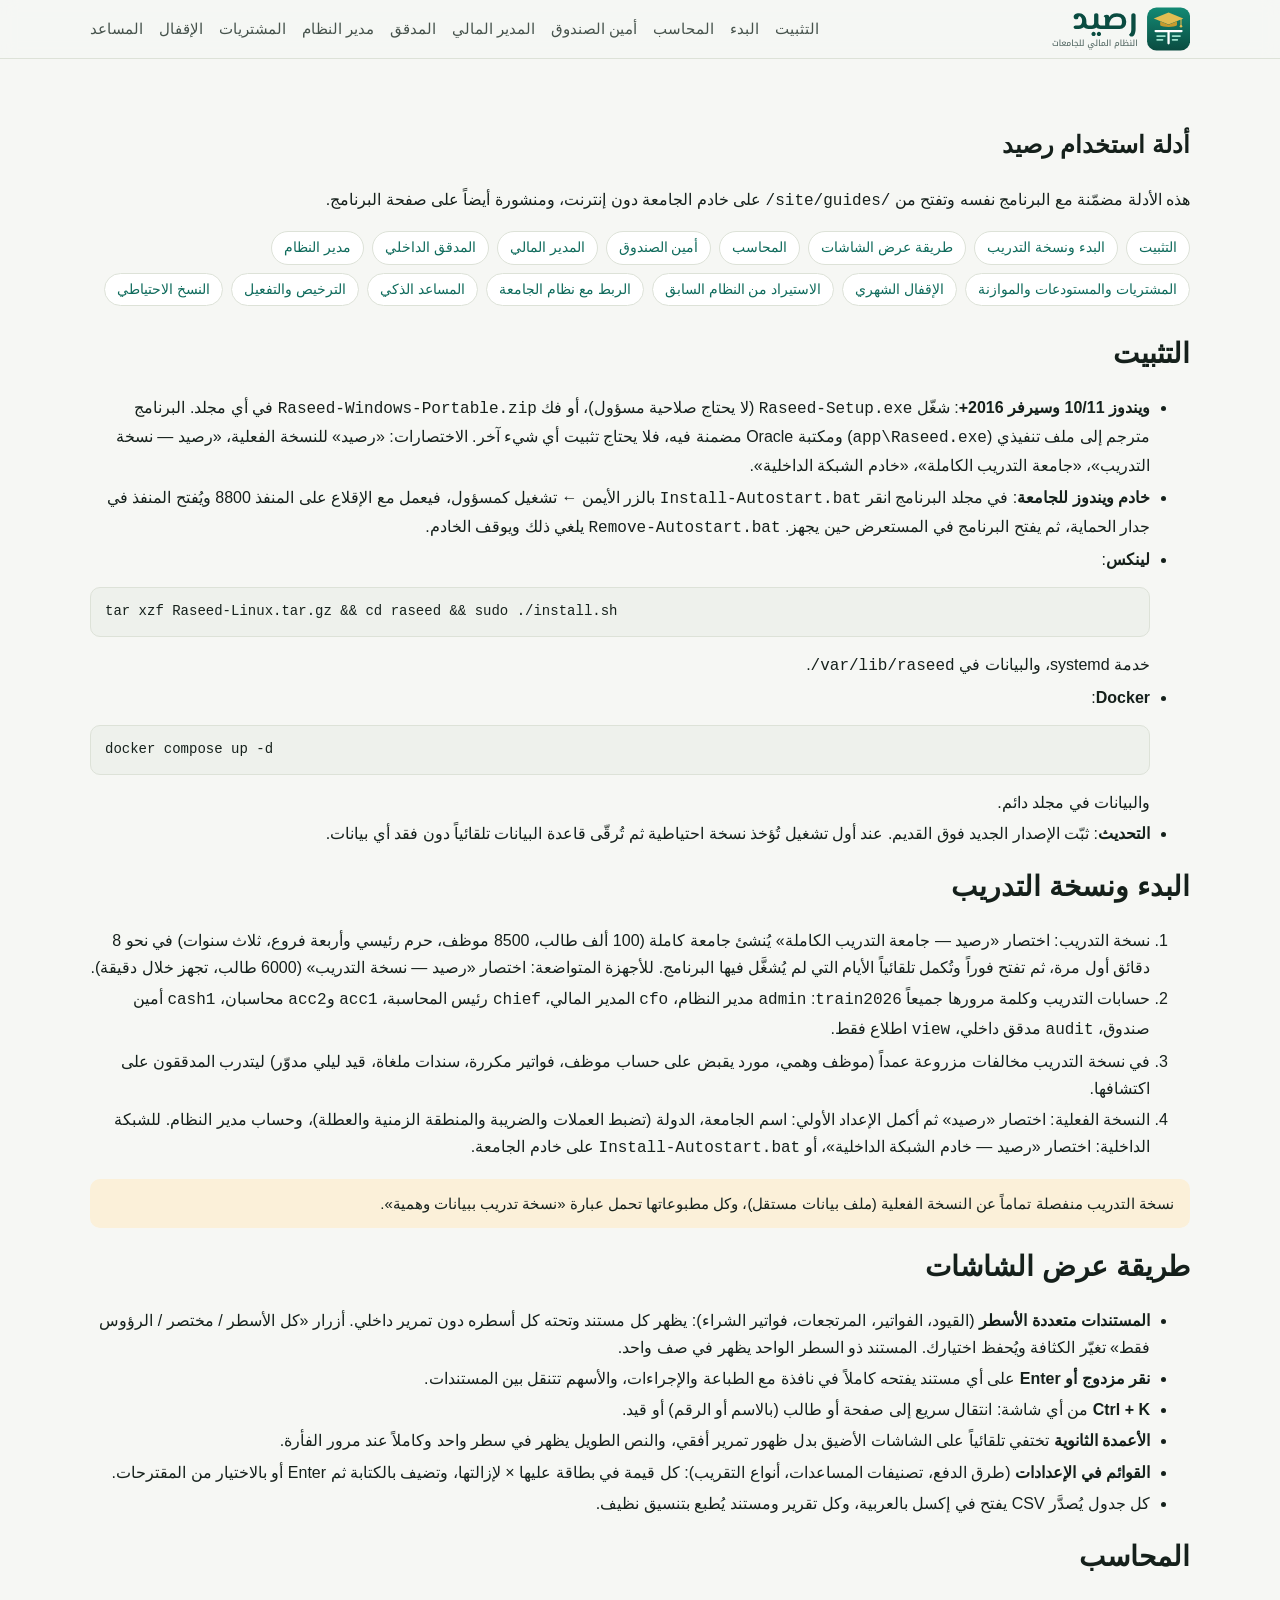
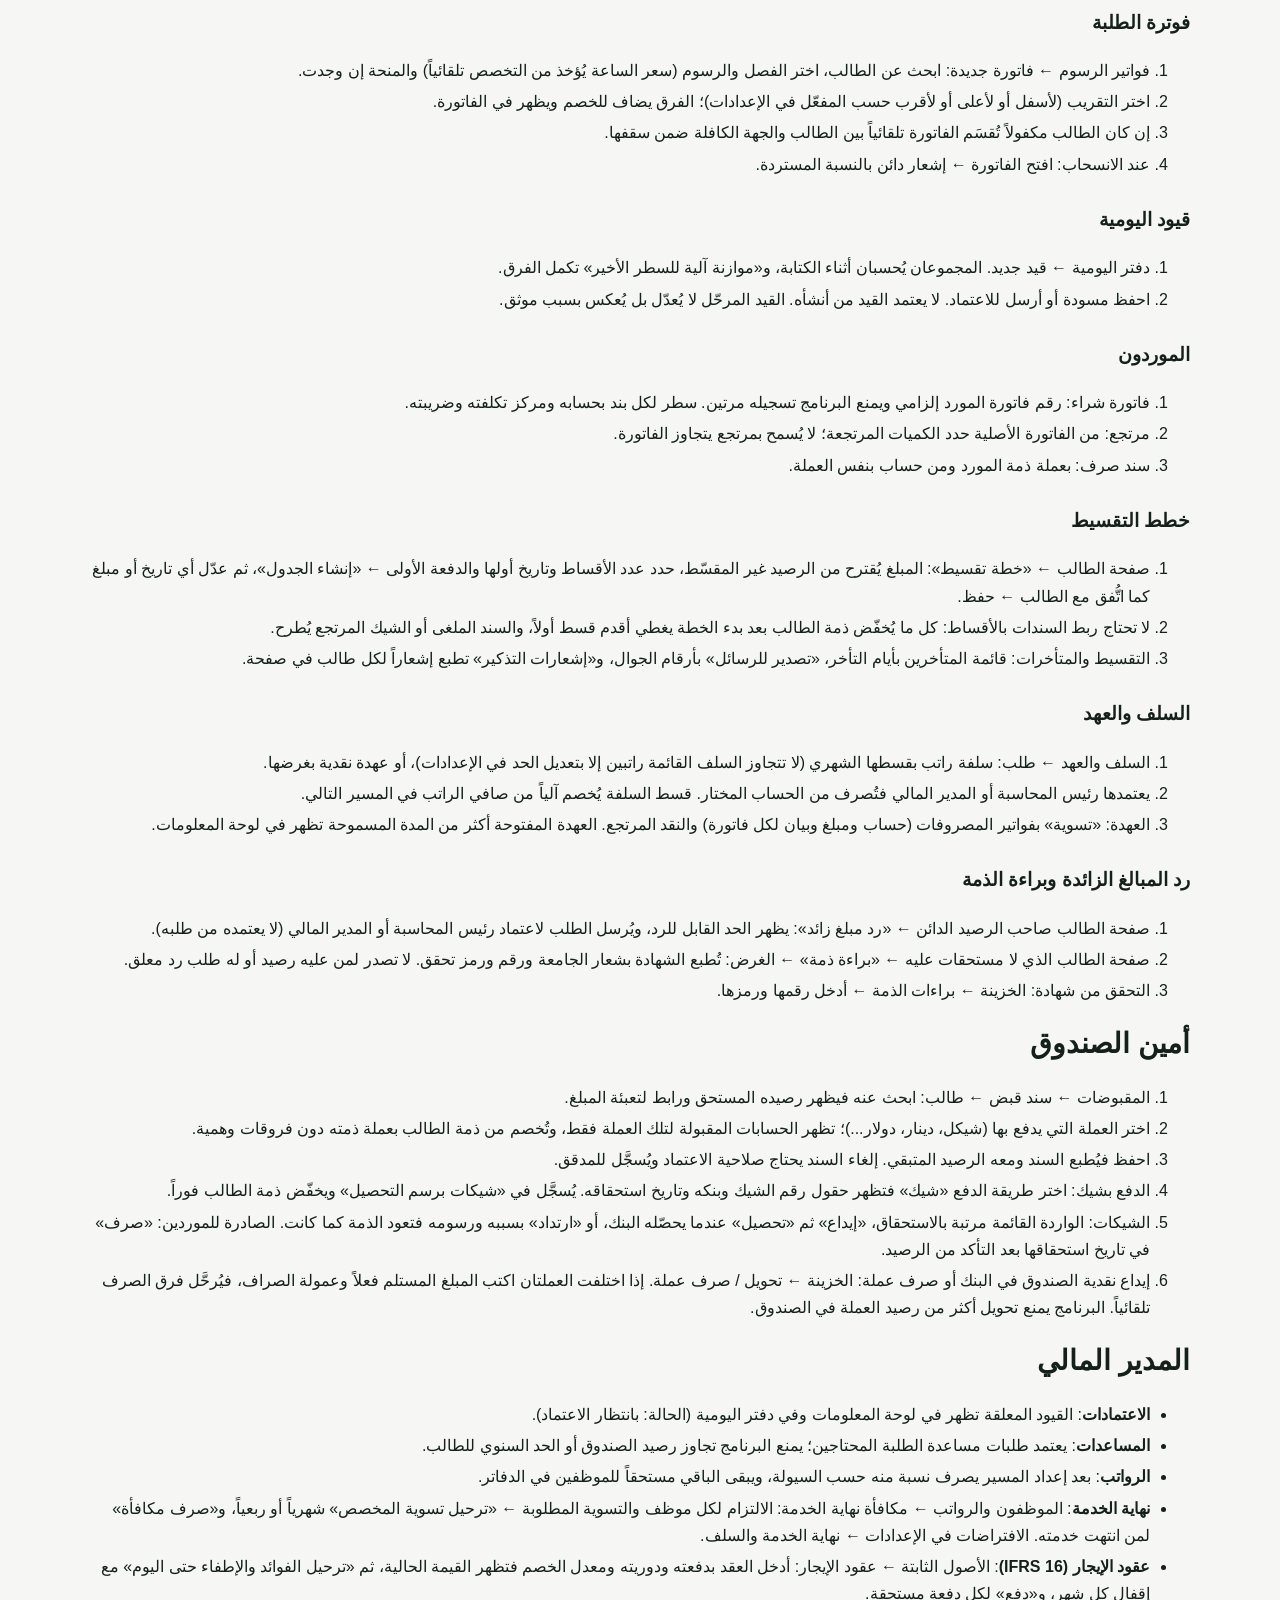
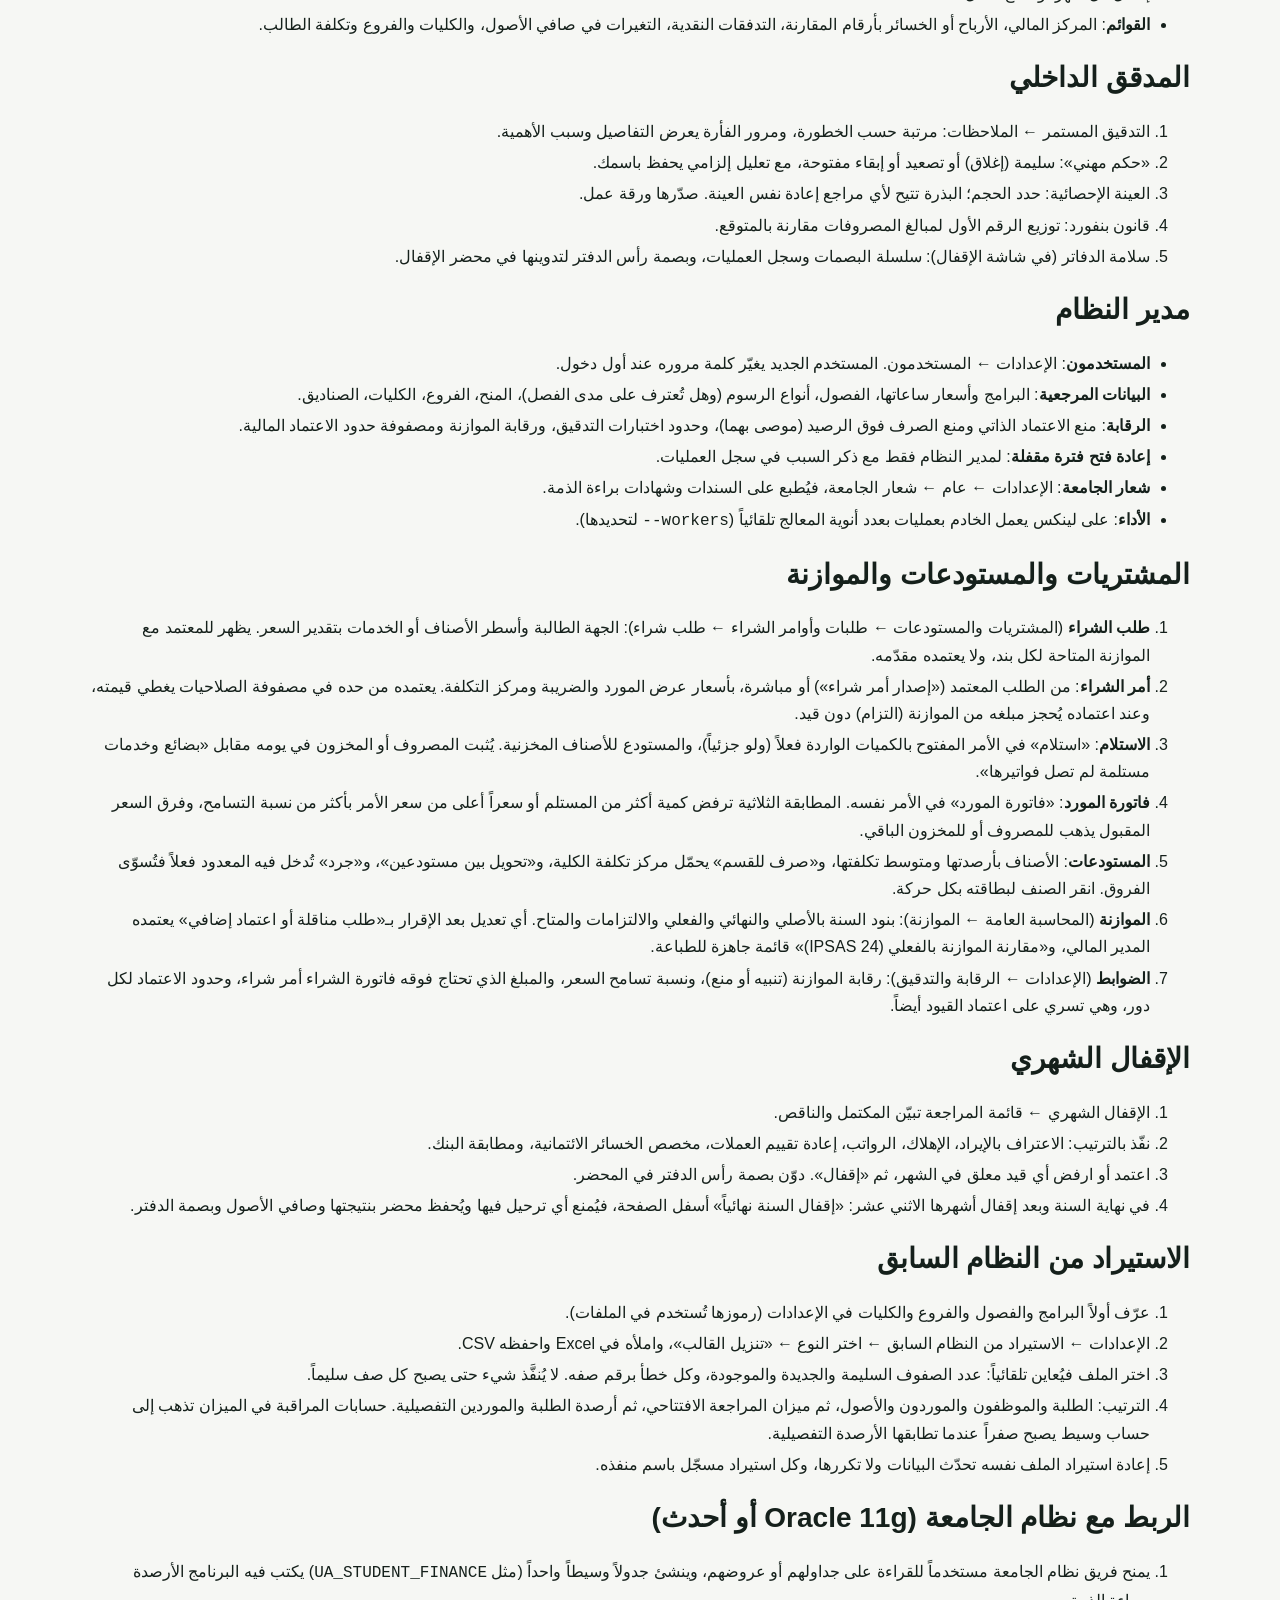
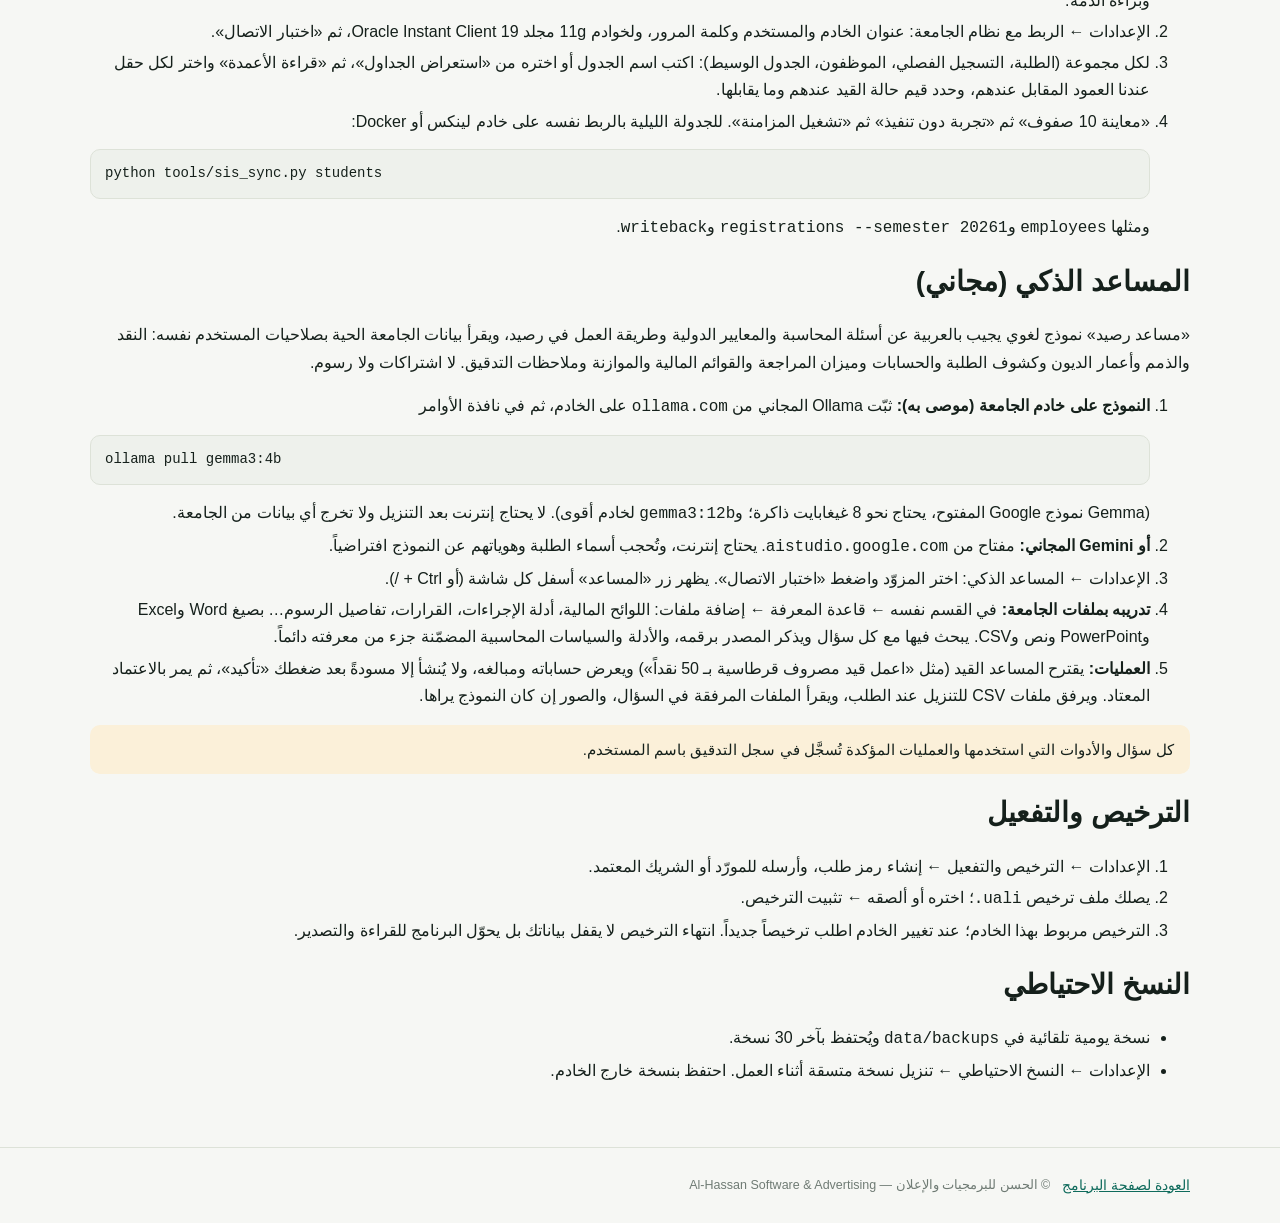
==== commit ee1eb0d9: "Landing page and guides: procurement, stores and budget control Co-Authored-By: Claude Opus 5.5 <nor" ====
--- a/guides/index.html
+++ b/guides/index.html
@@ -11,12 +11,12 @@
 <body>
 <header class="top"><div class="wrap">
   <a class="logo" href="../"><picture><source srcset="../img/brand-dark.svg" media="(prefers-color-scheme: dark)"><img src="../img/brand.svg" alt="رصيد — النظام المالي للجامعات" width="186" height="40"></picture></a>
-  <nav><a href="#install">التثبيت</a><a href="#start">البدء</a><a href="#accountant">المحاسب</a><a href="#cashier">أمين الصندوق</a><a href="#cfo">المدير المالي</a><a href="#auditor">المدقق</a><a href="#admin">مدير النظام</a><a href="#close">الإقفال</a><a href="#assistant">المساعد</a></nav>
+  <nav><a href="#install">التثبيت</a><a href="#start">البدء</a><a href="#accountant">المحاسب</a><a href="#cashier">أمين الصندوق</a><a href="#cfo">المدير المالي</a><a href="#auditor">المدقق</a><a href="#admin">مدير النظام</a><a href="#procurement">المشتريات</a><a href="#close">الإقفال</a><a href="#assistant">المساعد</a></nav>
 </div></header>
 <main class="guide"><section><div class="wrap">
 <h1>أدلة استخدام رصيد</h1>
 <p>هذه الأدلة مضمّنة مع البرنامج نفسه وتفتح من <code>/site/guides/</code> على خادم الجامعة دون إنترنت، ومنشورة أيضاً على صفحة البرنامج.</p>
-<div class="toc"><a href="#install">التثبيت</a><a href="#start">البدء ونسخة التدريب</a><a href="#screens">طريقة عرض الشاشات</a><a href="#accountant">المحاسب</a><a href="#cashier">أمين الصندوق</a><a href="#cfo">المدير المالي</a><a href="#auditor">المدقق الداخلي</a><a href="#admin">مدير النظام</a><a href="#close">الإقفال الشهري</a><a href="#import">الاستيراد من النظام السابق</a><a href="#sis">الربط مع نظام الجامعة</a><a href="#assistant">المساعد الذكي</a><a href="#license">الترخيص والتفعيل</a><a href="#backup">النسخ الاحتياطي</a></div>
+<div class="toc"><a href="#install">التثبيت</a><a href="#start">البدء ونسخة التدريب</a><a href="#screens">طريقة عرض الشاشات</a><a href="#accountant">المحاسب</a><a href="#cashier">أمين الصندوق</a><a href="#cfo">المدير المالي</a><a href="#auditor">المدقق الداخلي</a><a href="#admin">مدير النظام</a><a href="#procurement">المشتريات والمستودعات والموازنة</a><a href="#close">الإقفال الشهري</a><a href="#import">الاستيراد من النظام السابق</a><a href="#sis">الربط مع نظام الجامعة</a><a href="#assistant">المساعد الذكي</a><a href="#license">الترخيص والتفعيل</a><a href="#backup">النسخ الاحتياطي</a></div>
 
 <h2 id="install">التثبيت</h2>
 <ul>
@@ -117,11 +117,22 @@
 <ul>
   <li><b>المستخدمون</b>: الإعدادات ← المستخدمون. المستخدم الجديد يغيّر كلمة مروره عند أول دخول.</li>
   <li><b>البيانات المرجعية</b>: البرامج وأسعار ساعاتها، الفصول، أنواع الرسوم (وهل تُعترف على مدى الفصل)، المنح، الفروع، الكليات، الصناديق.</li>
-  <li><b>الرقابة</b>: منع الاعتماد الذاتي ومنع الصرف فوق الرصيد (موصى بهما)، وحدود اختبارات التدقيق.</li>
+  <li><b>الرقابة</b>: منع الاعتماد الذاتي ومنع الصرف فوق الرصيد (موصى بهما)، وحدود اختبارات التدقيق، ورقابة الموازنة ومصفوفة حدود الاعتماد المالية.</li>
   <li><b>إعادة فتح فترة مقفلة</b>: لمدير النظام فقط مع ذكر السبب في سجل العمليات.</li>
   <li><b>شعار الجامعة</b>: الإعدادات ← عام ← شعار الجامعة، فيُطبع على السندات وشهادات براءة الذمة.</li>
   <li><b>الأداء</b>: على لينكس يعمل الخادم بعمليات بعدد أنوية المعالج تلقائياً (<code>--workers</code> لتحديدها).</li>
 </ul>
+
+<h2 id="procurement">المشتريات والمستودعات والموازنة</h2>
+<ol>
+  <li><b>طلب الشراء</b> (المشتريات والمستودعات ← طلبات وأوامر الشراء ← طلب شراء): الجهة الطالبة وأسطر الأصناف أو الخدمات بتقدير السعر. يظهر للمعتمد مع الموازنة المتاحة لكل بند، ولا يعتمده مقدّمه.</li>
+  <li><b>أمر الشراء</b>: من الطلب المعتمد («إصدار أمر شراء») أو مباشرة، بأسعار عرض المورد والضريبة ومركز التكلفة. يعتمده من حده في مصفوفة الصلاحيات يغطي قيمته، وعند اعتماده يُحجز مبلغه من الموازنة (التزام) دون قيد.</li>
+  <li><b>الاستلام</b>: «استلام» في الأمر المفتوح بالكميات الواردة فعلاً (ولو جزئياً)، والمستودع للأصناف المخزنية. يُثبت المصروف أو المخزون في يومه مقابل «بضائع وخدمات مستلمة لم تصل فواتيرها».</li>
+  <li><b>فاتورة المورد</b>: «فاتورة المورد» في الأمر نفسه. المطابقة الثلاثية ترفض كمية أكثر من المستلم أو سعراً أعلى من سعر الأمر بأكثر من نسبة التسامح، وفرق السعر المقبول يذهب للمصروف أو للمخزون الباقي.</li>
+  <li><b>المستودعات</b>: الأصناف بأرصدتها ومتوسط تكلفتها، و«صرف للقسم» يحمّل مركز تكلفة الكلية، و«تحويل بين مستودعين»، و«جرد» تُدخل فيه المعدود فعلاً فتُسوّى الفروق. انقر الصنف لبطاقته بكل حركة.</li>
+  <li><b>الموازنة</b> (المحاسبة العامة ← الموازنة): بنود السنة بالأصلي والنهائي والفعلي والالتزامات والمتاح. أي تعديل بعد الإقرار بـ«طلب مناقلة أو اعتماد إضافي» يعتمده المدير المالي، و«مقارنة الموازنة بالفعلي (IPSAS 24)» قائمة جاهزة للطباعة.</li>
+  <li><b>الضوابط</b> (الإعدادات ← الرقابة والتدقيق): رقابة الموازنة (تنبيه أو منع)، ونسبة تسامح السعر، والمبلغ الذي تحتاج فوقه فاتورة الشراء أمر شراء، وحدود الاعتماد لكل دور، وهي تسري على اعتماد القيود أيضاً.</li>
+</ol>
 
 <h2 id="close">الإقفال الشهري</h2>
 <ol>
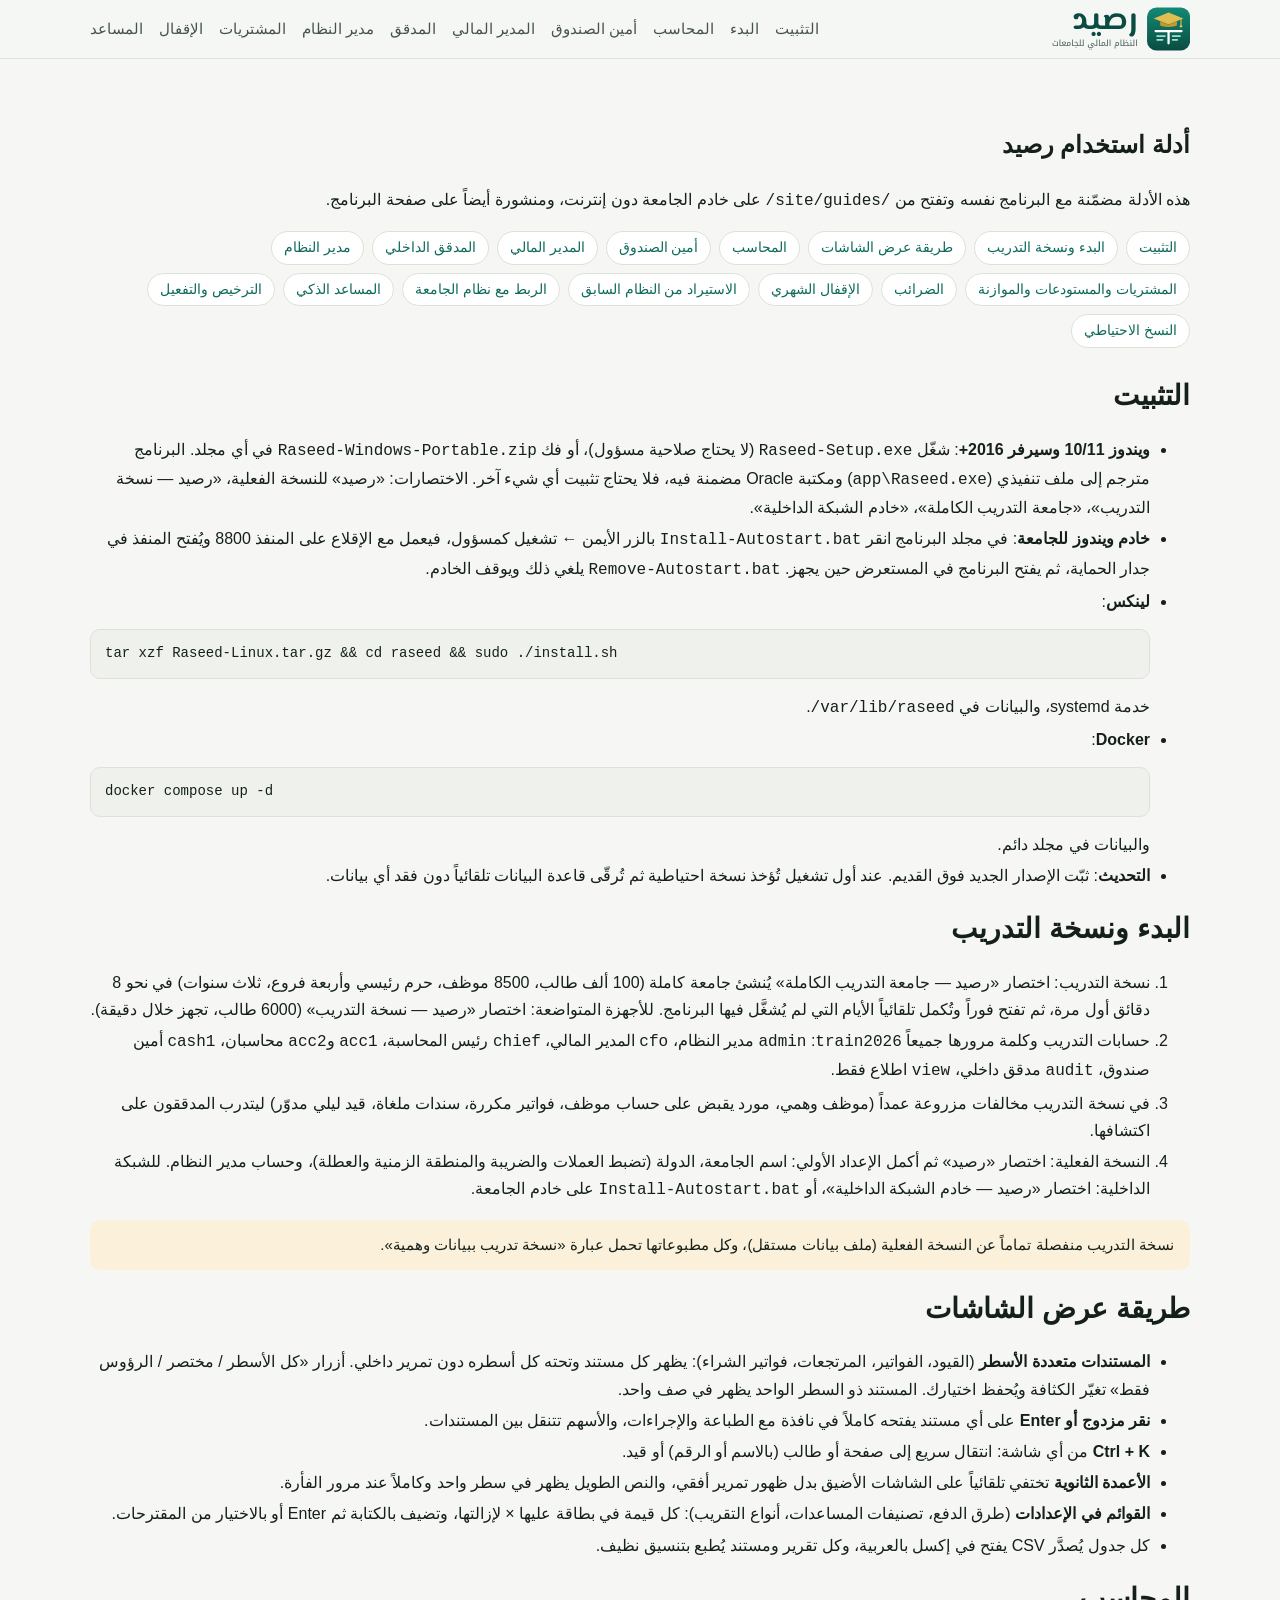
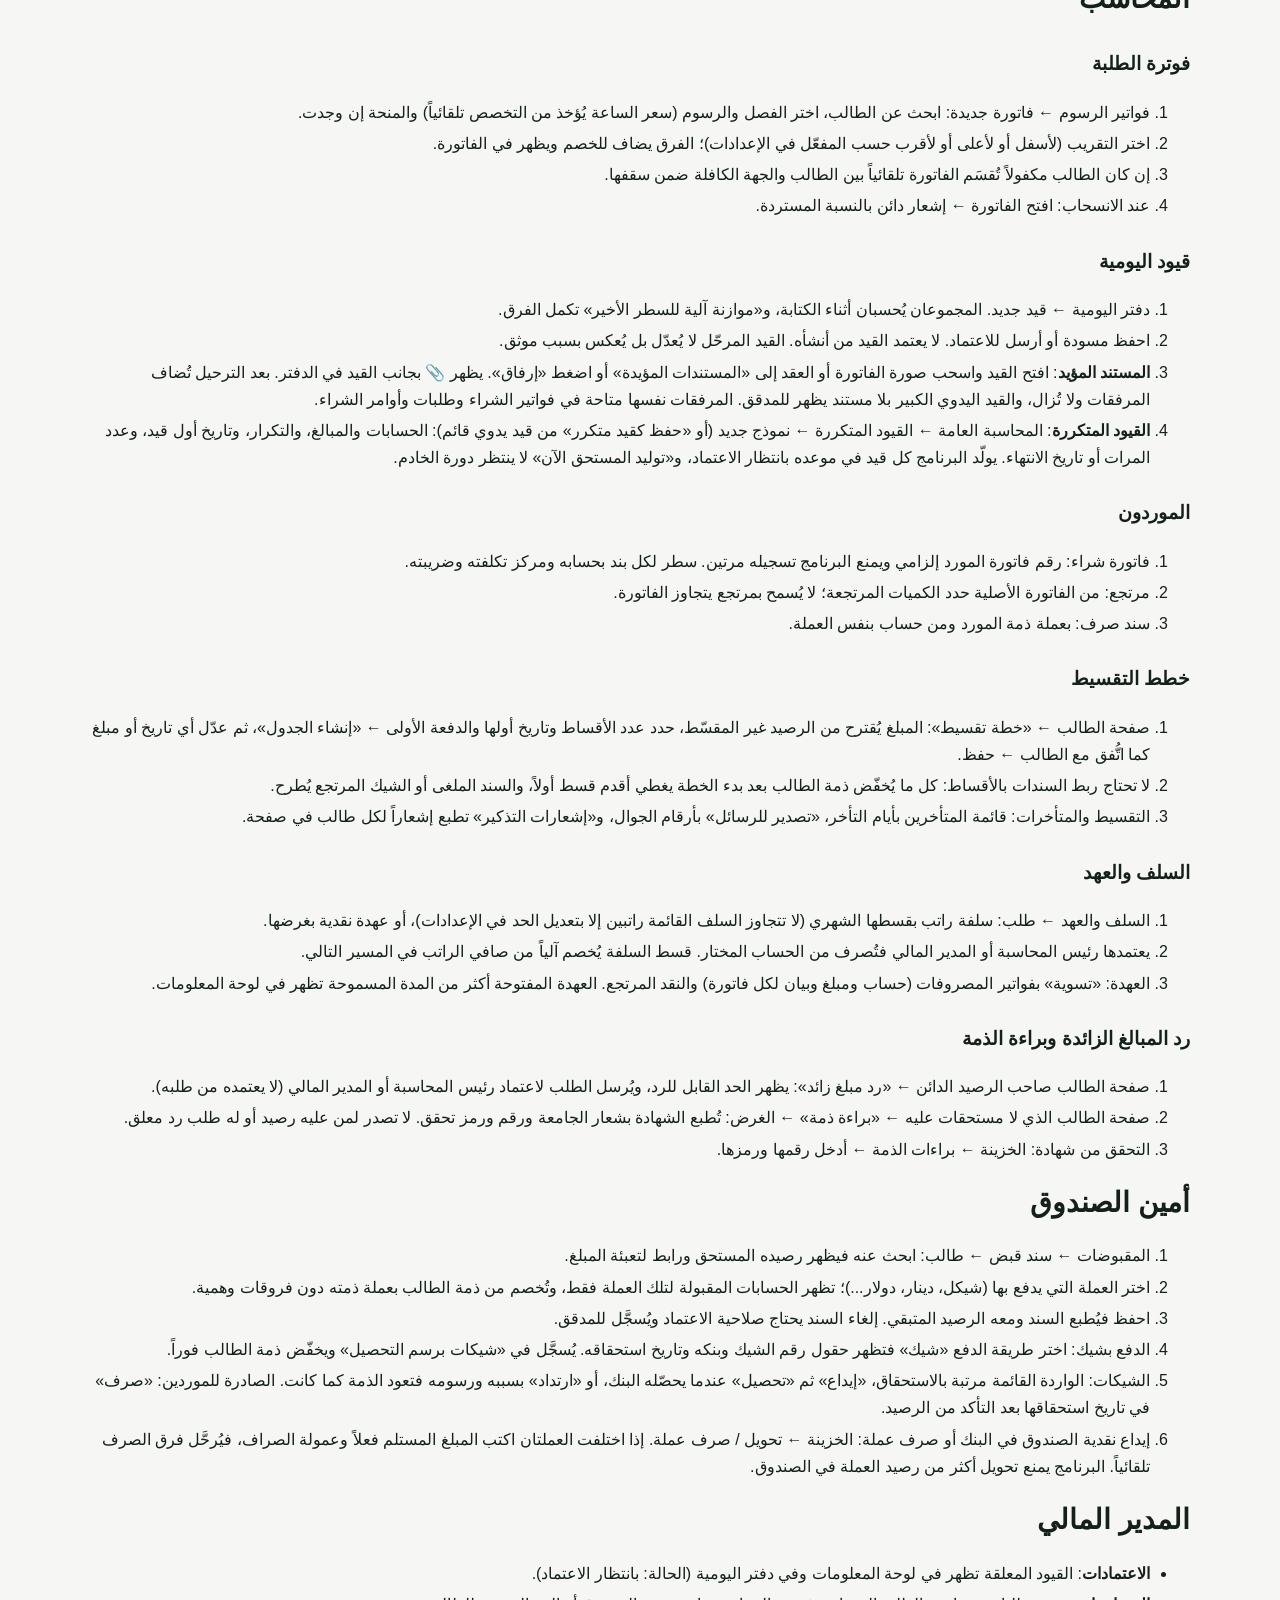
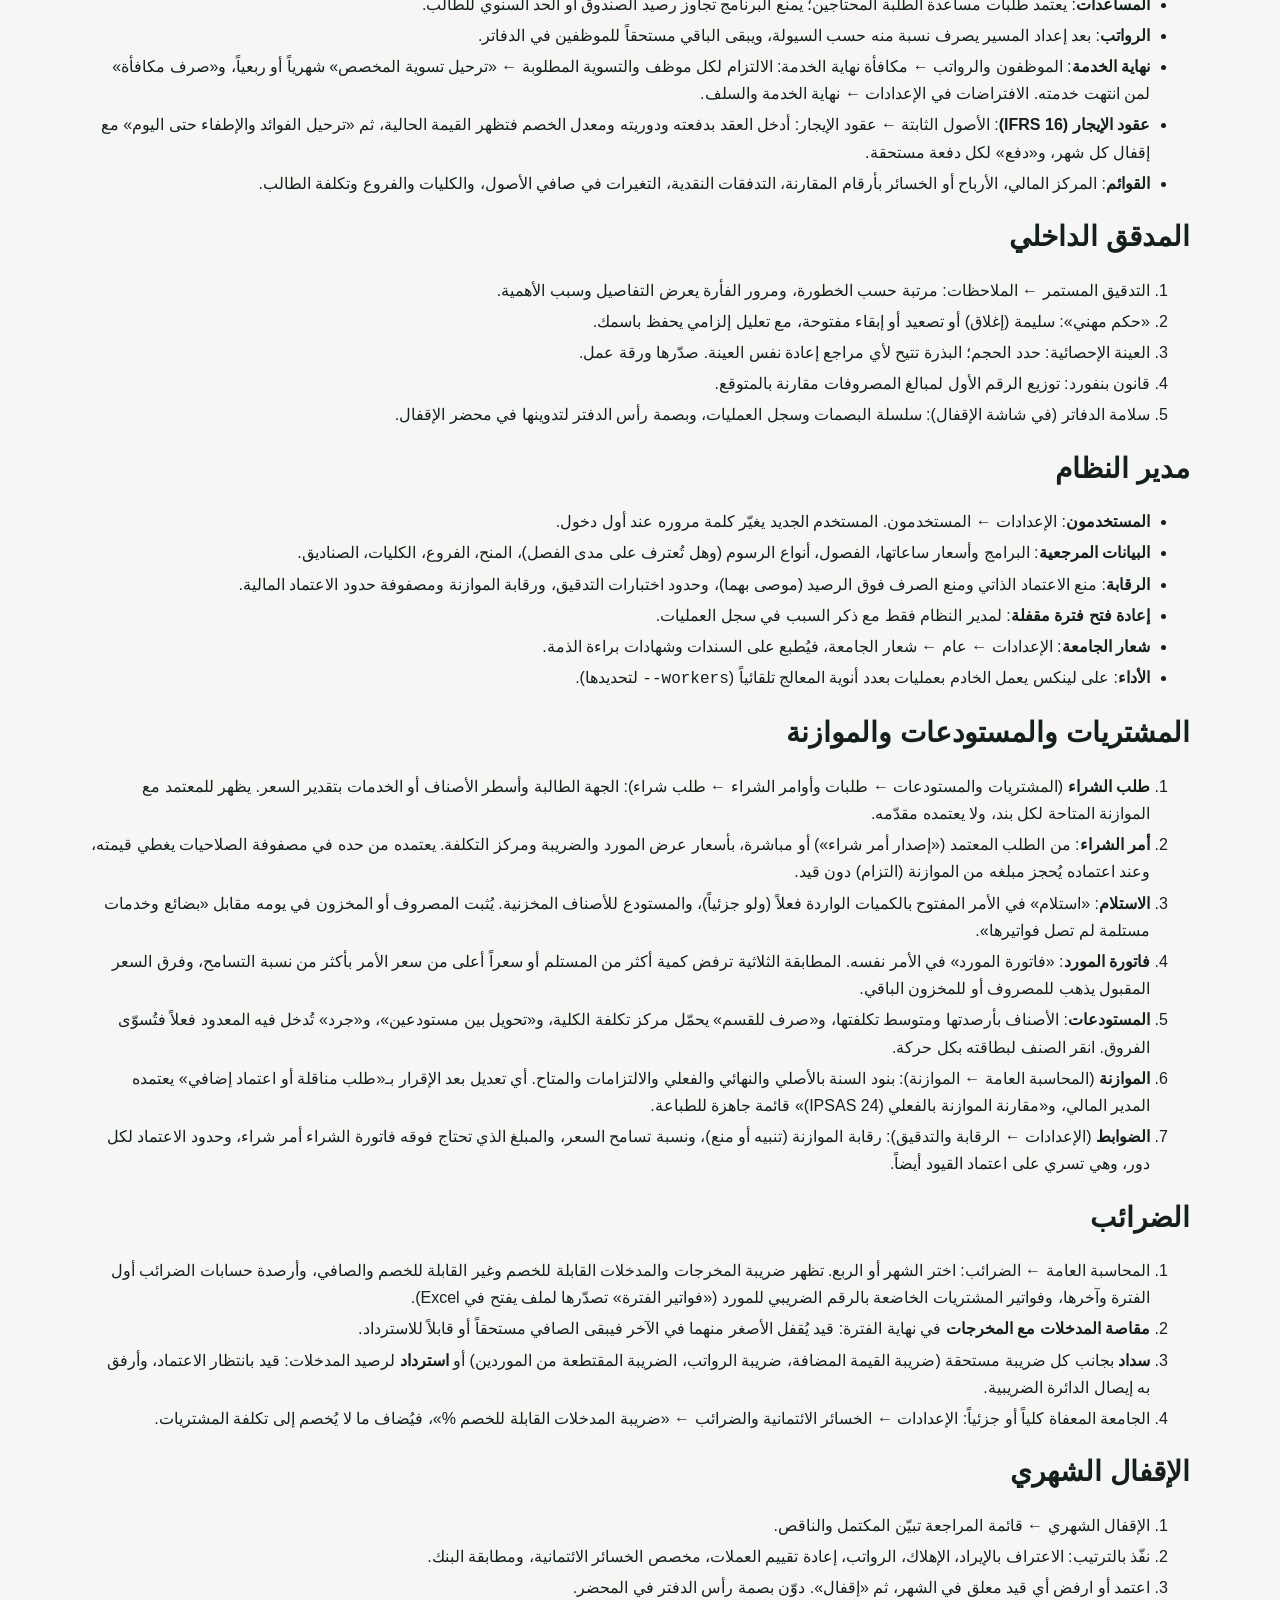
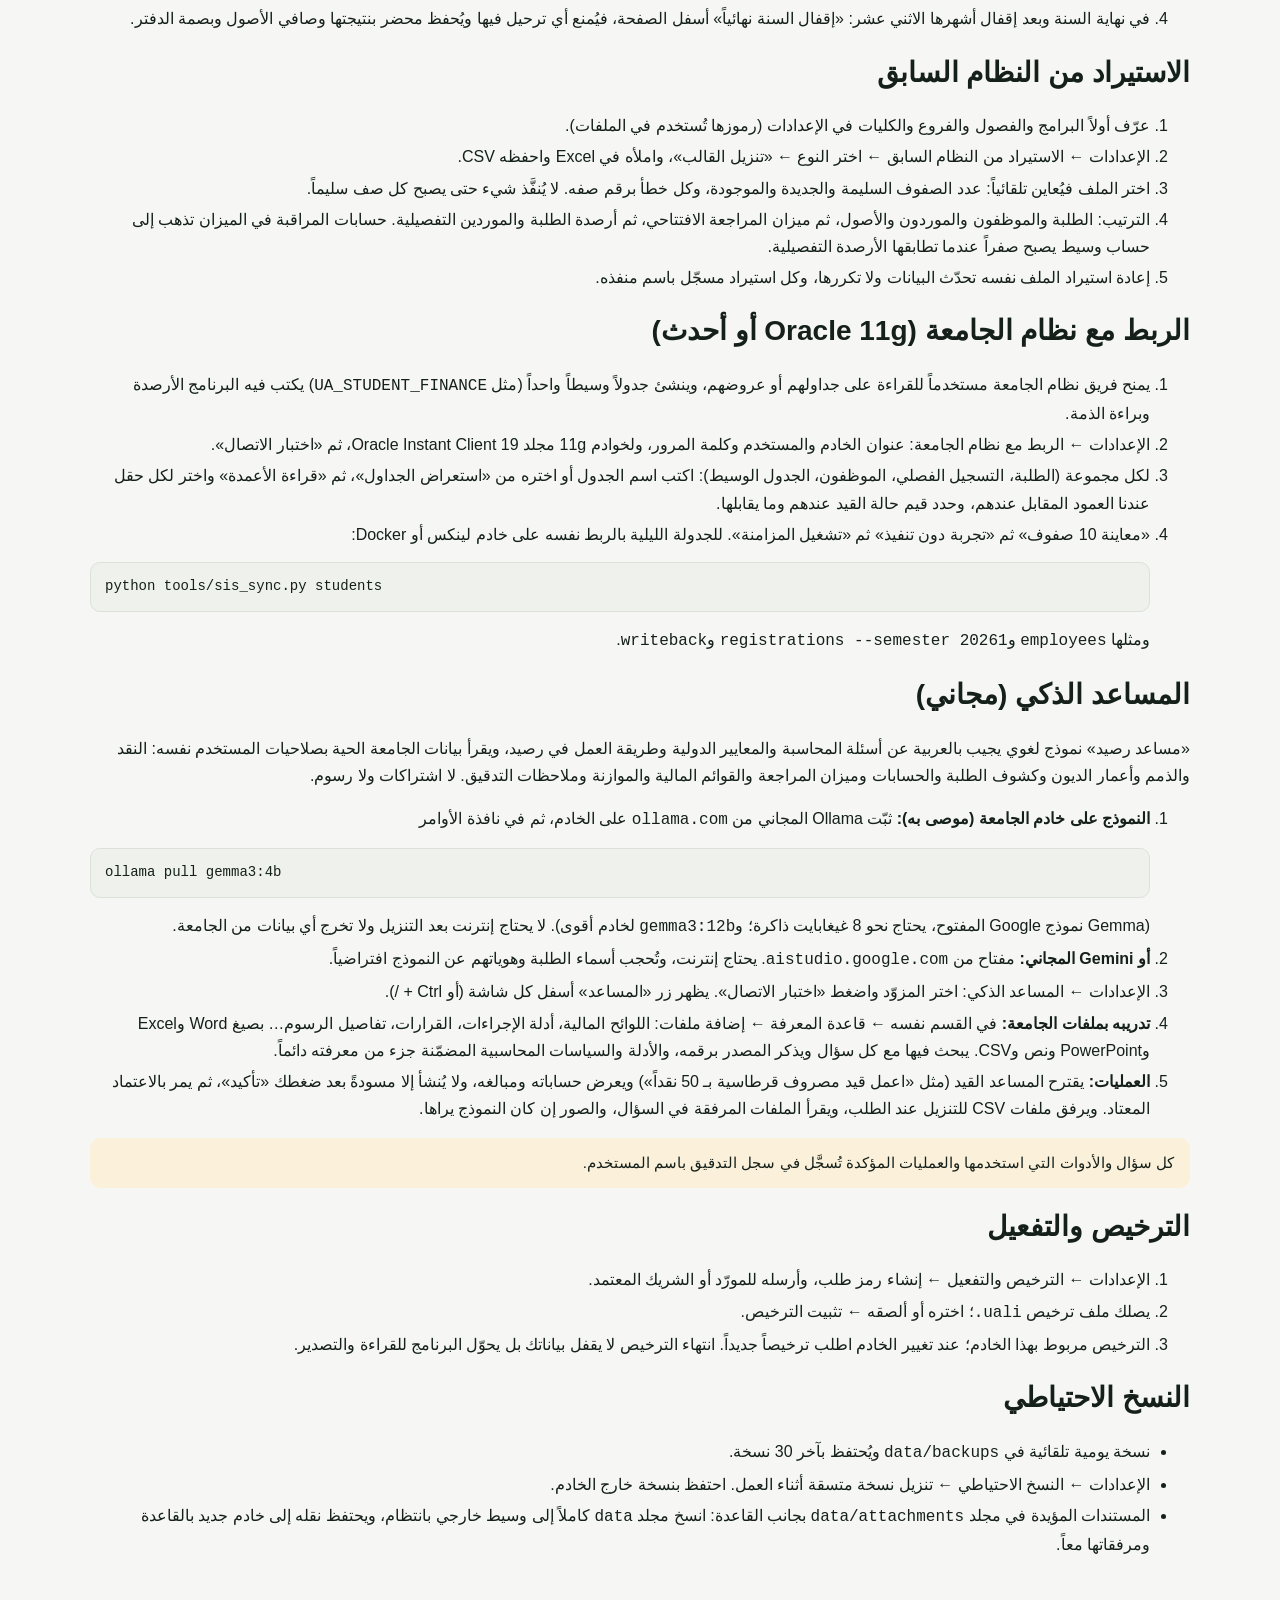
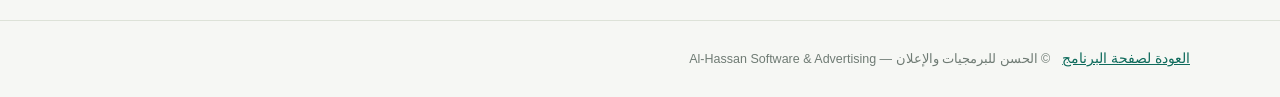
==== commit 3334334d: "Landing page and guides: supporting documents, recurring entries, taxes Co-Authored-By: Claude Opus " ====
--- a/guides/index.html
+++ b/guides/index.html
@@ -16,7 +16,7 @@
 <main class="guide"><section><div class="wrap">
 <h1>أدلة استخدام رصيد</h1>
 <p>هذه الأدلة مضمّنة مع البرنامج نفسه وتفتح من <code>/site/guides/</code> على خادم الجامعة دون إنترنت، ومنشورة أيضاً على صفحة البرنامج.</p>
-<div class="toc"><a href="#install">التثبيت</a><a href="#start">البدء ونسخة التدريب</a><a href="#screens">طريقة عرض الشاشات</a><a href="#accountant">المحاسب</a><a href="#cashier">أمين الصندوق</a><a href="#cfo">المدير المالي</a><a href="#auditor">المدقق الداخلي</a><a href="#admin">مدير النظام</a><a href="#procurement">المشتريات والمستودعات والموازنة</a><a href="#close">الإقفال الشهري</a><a href="#import">الاستيراد من النظام السابق</a><a href="#sis">الربط مع نظام الجامعة</a><a href="#assistant">المساعد الذكي</a><a href="#license">الترخيص والتفعيل</a><a href="#backup">النسخ الاحتياطي</a></div>
+<div class="toc"><a href="#install">التثبيت</a><a href="#start">البدء ونسخة التدريب</a><a href="#screens">طريقة عرض الشاشات</a><a href="#accountant">المحاسب</a><a href="#cashier">أمين الصندوق</a><a href="#cfo">المدير المالي</a><a href="#auditor">المدقق الداخلي</a><a href="#admin">مدير النظام</a><a href="#procurement">المشتريات والمستودعات والموازنة</a><a href="#taxes">الضرائب</a><a href="#close">الإقفال الشهري</a><a href="#import">الاستيراد من النظام السابق</a><a href="#sis">الربط مع نظام الجامعة</a><a href="#assistant">المساعد الذكي</a><a href="#license">الترخيص والتفعيل</a><a href="#backup">النسخ الاحتياطي</a></div>
 
 <h2 id="install">التثبيت</h2>
 <ul>
@@ -58,6 +58,8 @@
 <ol>
   <li>دفتر اليومية ← قيد جديد. المجموعان يُحسبان أثناء الكتابة، و«موازنة آلية للسطر الأخير» تكمل الفرق.</li>
   <li>احفظ مسودة أو أرسل للاعتماد. لا يعتمد القيد من أنشأه. القيد المرحّل لا يُعدّل بل يُعكس بسبب موثق.</li>
+  <li><b>المستند المؤيد</b>: افتح القيد واسحب صورة الفاتورة أو العقد إلى «المستندات المؤيدة» أو اضغط «إرفاق». يظهر 📎 بجانب القيد في الدفتر. بعد الترحيل تُضاف المرفقات ولا تُزال، والقيد اليدوي الكبير بلا مستند يظهر للمدقق. المرفقات نفسها متاحة في فواتير الشراء وطلبات وأوامر الشراء.</li>
+  <li><b>القيود المتكررة</b>: المحاسبة العامة ← القيود المتكررة ← نموذج جديد (أو «حفظ كقيد متكرر» من قيد يدوي قائم): الحسابات والمبالغ، والتكرار، وتاريخ أول قيد، وعدد المرات أو تاريخ الانتهاء. يولّد البرنامج كل قيد في موعده بانتظار الاعتماد، و«توليد المستحق الآن» لا ينتظر دورة الخادم.</li>
 </ol>
 <h3>الموردون</h3>
 <ol>
@@ -134,6 +136,14 @@
   <li><b>الضوابط</b> (الإعدادات ← الرقابة والتدقيق): رقابة الموازنة (تنبيه أو منع)، ونسبة تسامح السعر، والمبلغ الذي تحتاج فوقه فاتورة الشراء أمر شراء، وحدود الاعتماد لكل دور، وهي تسري على اعتماد القيود أيضاً.</li>
 </ol>
 
+<h2 id="taxes">الضرائب</h2>
+<ol>
+  <li>المحاسبة العامة ← الضرائب: اختر الشهر أو الربع. تظهر ضريبة المخرجات والمدخلات القابلة للخصم وغير القابلة للخصم والصافي، وأرصدة حسابات الضرائب أول الفترة وآخرها، وفواتير المشتريات الخاضعة بالرقم الضريبي للمورد («فواتير الفترة» تصدّرها لملف يفتح في Excel).</li>
+  <li><b>مقاصة المدخلات مع المخرجات</b> في نهاية الفترة: قيد يُقفل الأصغر منهما في الآخر فيبقى الصافي مستحقاً أو قابلاً للاسترداد.</li>
+  <li><b>سداد</b> بجانب كل ضريبة مستحقة (ضريبة القيمة المضافة، ضريبة الرواتب، الضريبة المقتطعة من الموردين) أو <b>استرداد</b> لرصيد المدخلات: قيد بانتظار الاعتماد، وأرفق به إيصال الدائرة الضريبية.</li>
+  <li>الجامعة المعفاة كلياً أو جزئياً: الإعدادات ← الخسائر الائتمانية والضرائب ← «ضريبة المدخلات القابلة للخصم %»، فيُضاف ما لا يُخصم إلى تكلفة المشتريات.</li>
+</ol>
+
 <h2 id="close">الإقفال الشهري</h2>
 <ol>
   <li>الإقفال الشهري ← قائمة المراجعة تبيّن المكتمل والناقص.</li>
@@ -181,6 +191,7 @@
 <ul>
   <li>نسخة يومية تلقائية في <code>data/backups</code> ويُحتفظ بآخر 30 نسخة.</li>
   <li>الإعدادات ← النسخ الاحتياطي ← تنزيل نسخة متسقة أثناء العمل. احتفظ بنسخة خارج الخادم.</li>
+  <li>المستندات المؤيدة في مجلد <code>data/attachments</code> بجانب القاعدة: انسخ مجلد <code>data</code> كاملاً إلى وسيط خارجي بانتظام، ويحتفظ نقله إلى خادم جديد بالقاعدة ومرفقاتها معاً.</li>
 </ul>
 </div></section></main>
 <footer><div class="wrap foot"><a href="../">العودة لصفحة البرنامج</a><span class="copy">© الحسن للبرمجيات والإعلان — Al-Hassan Software &amp; Advertising</span></div></footer>
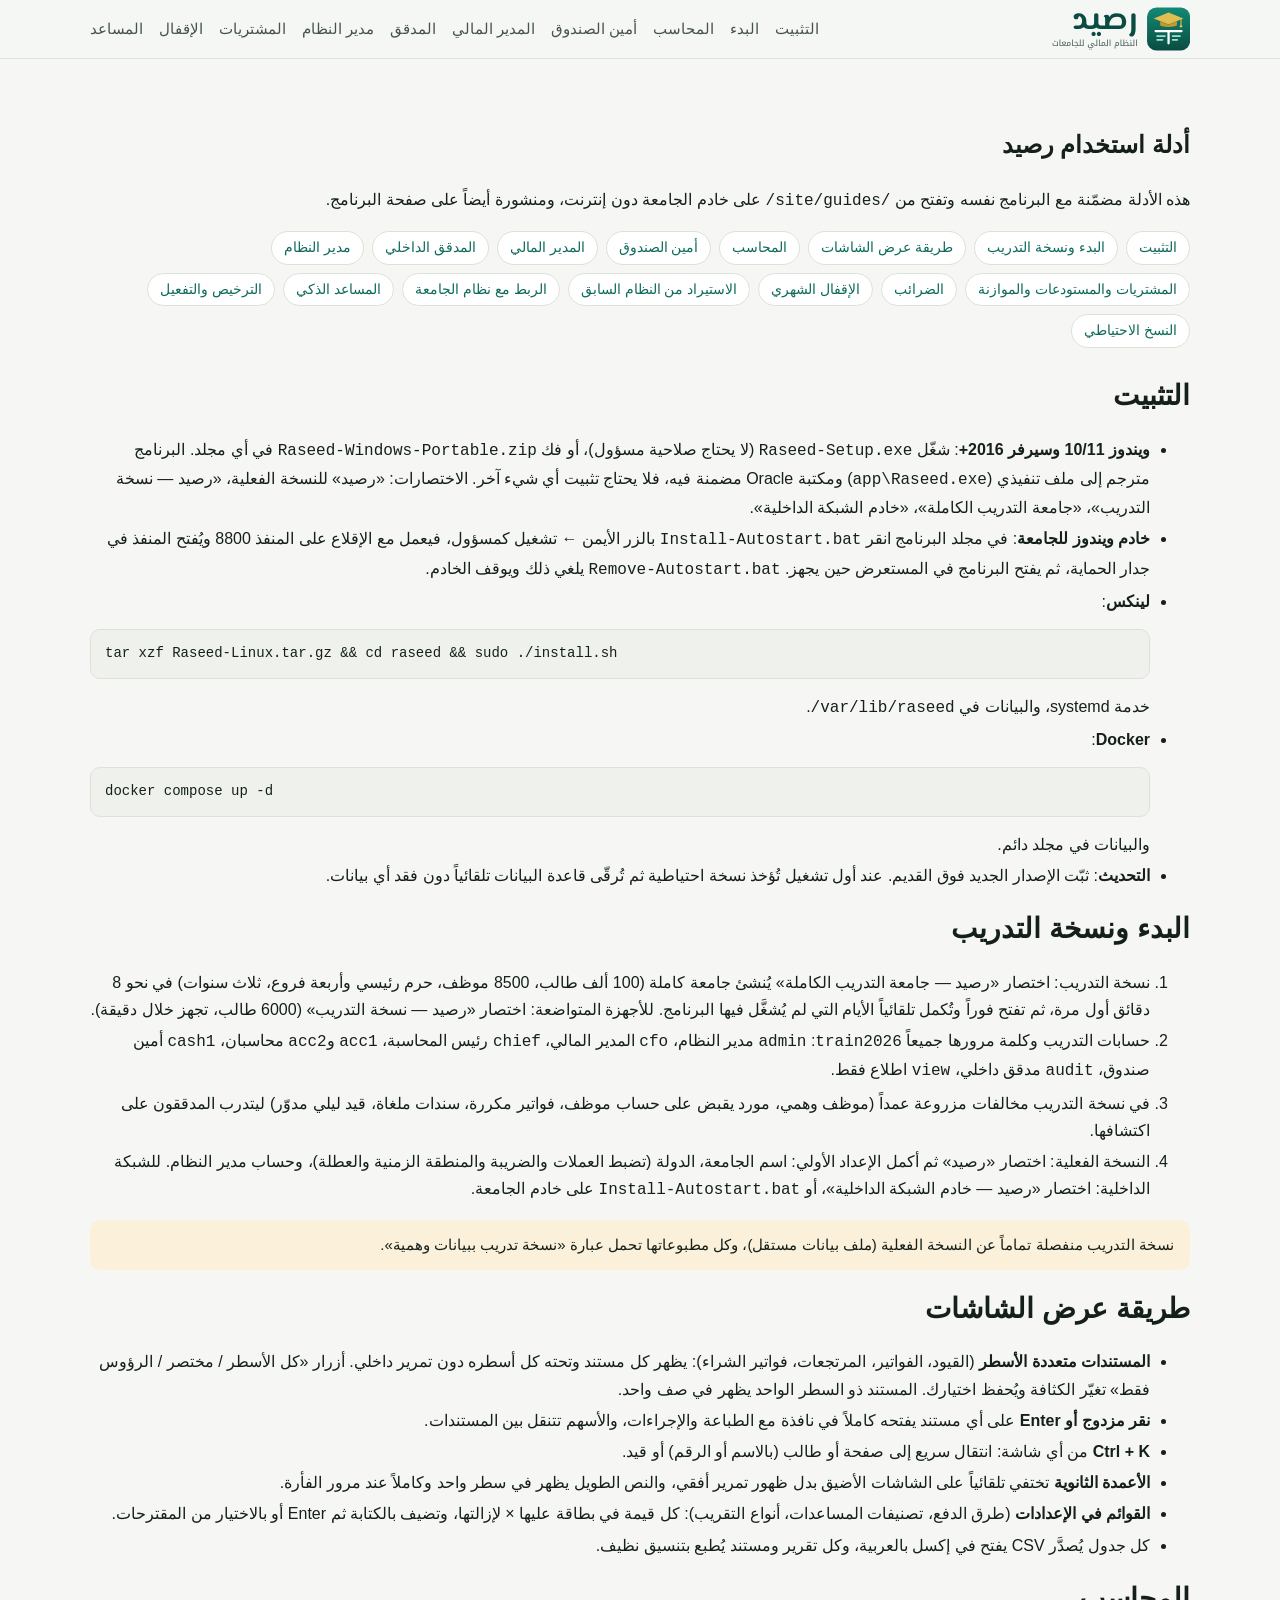
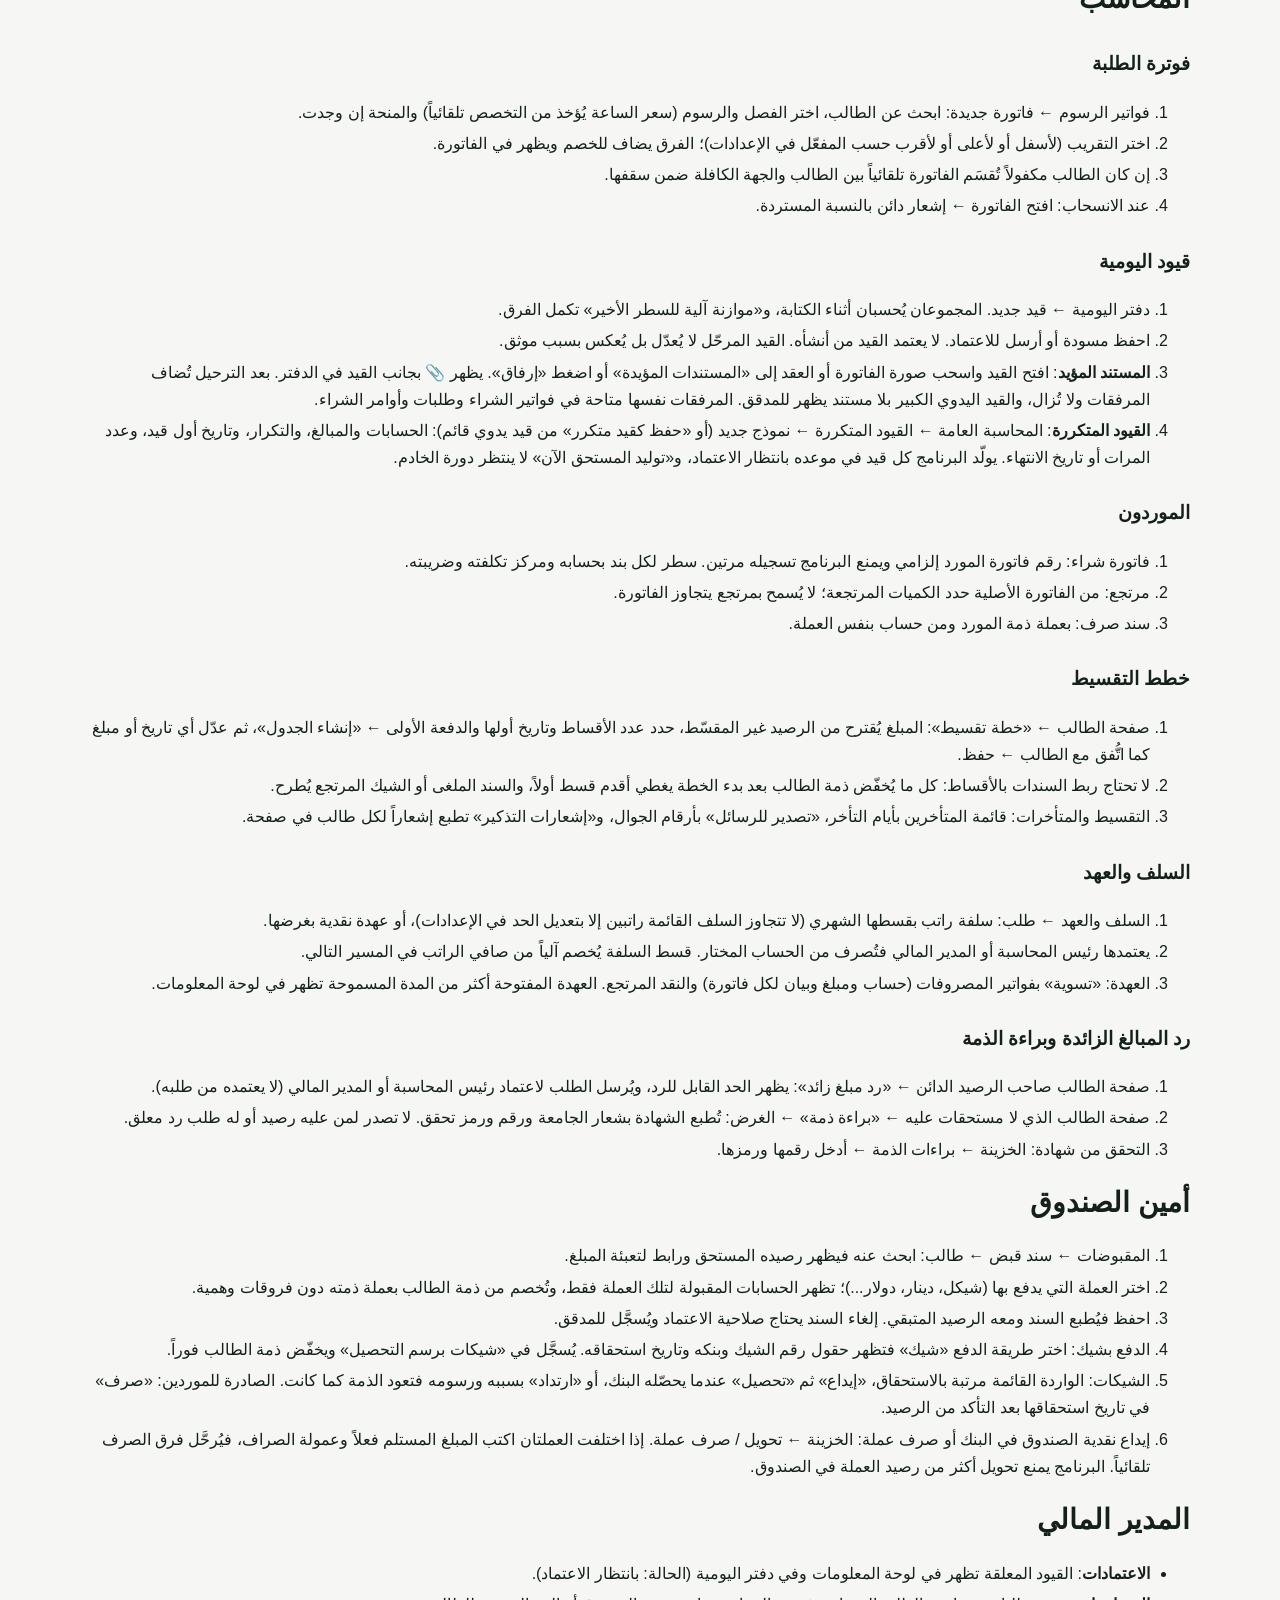
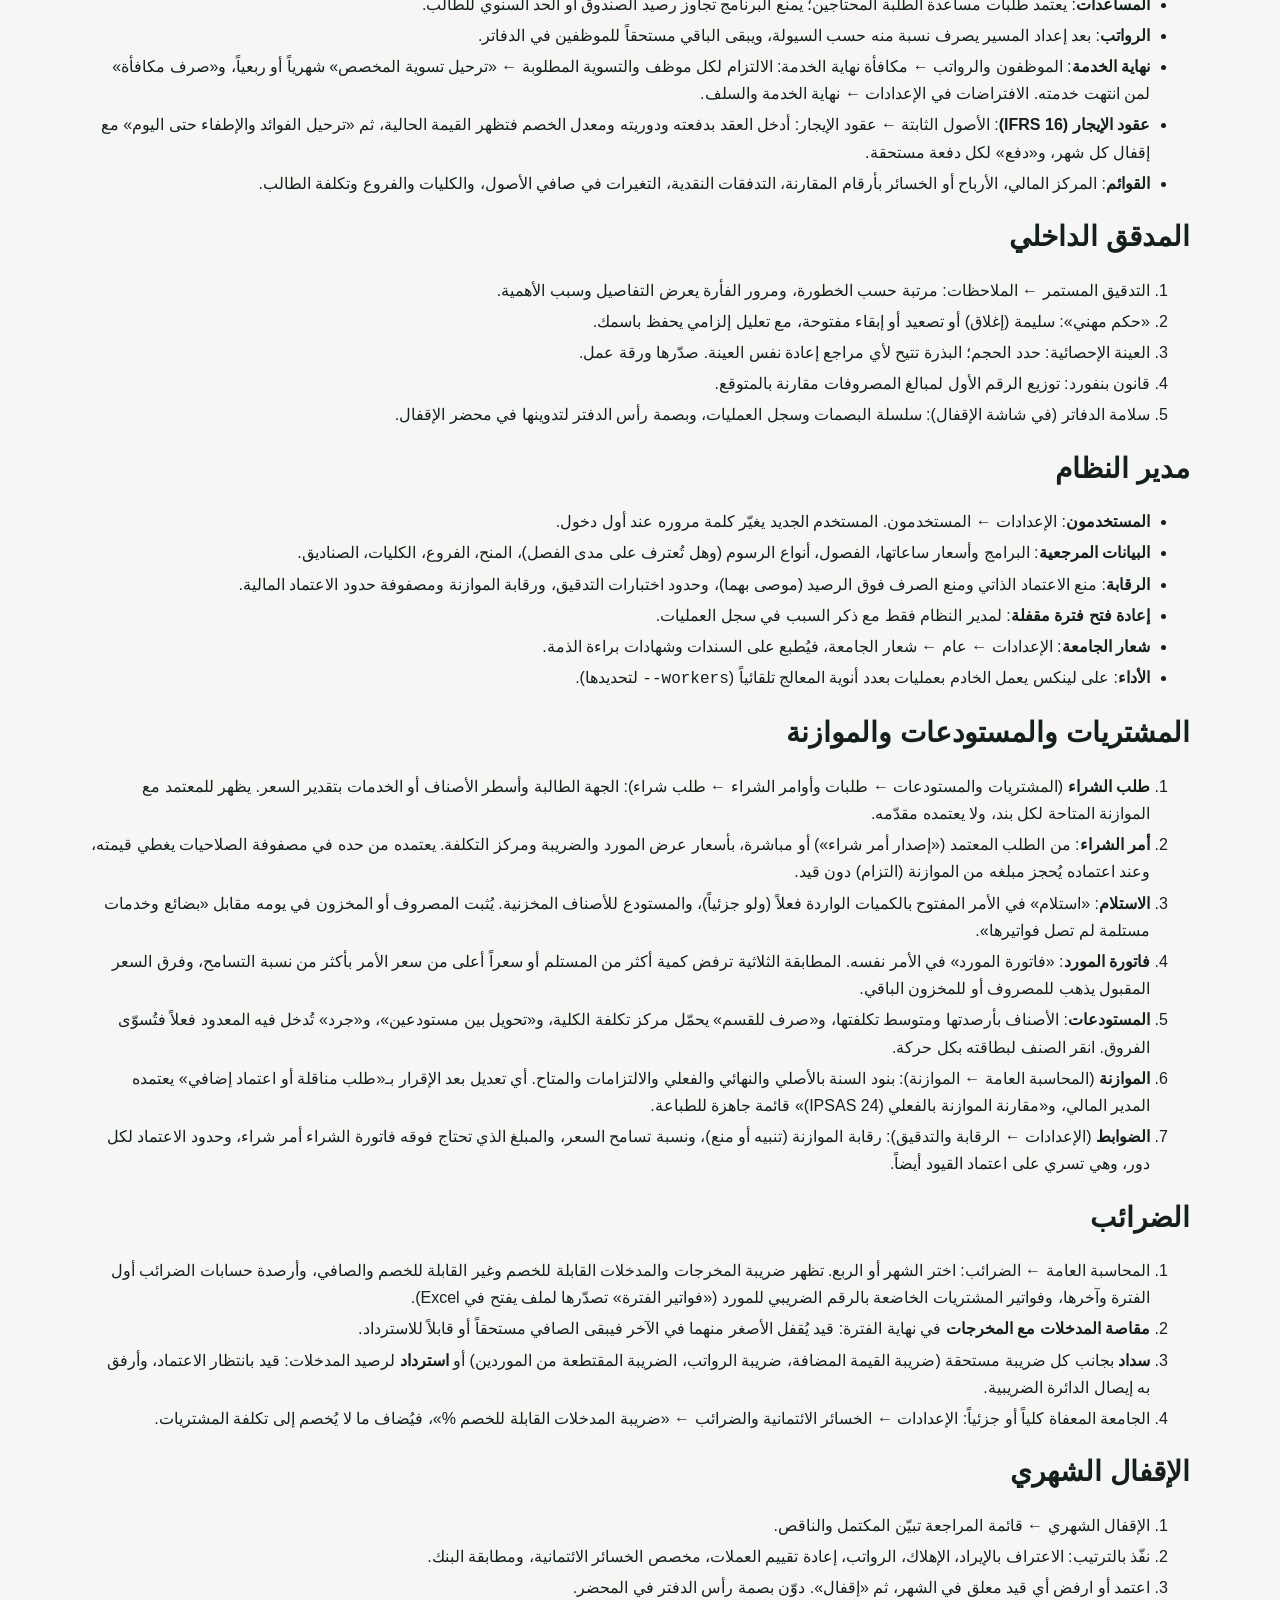
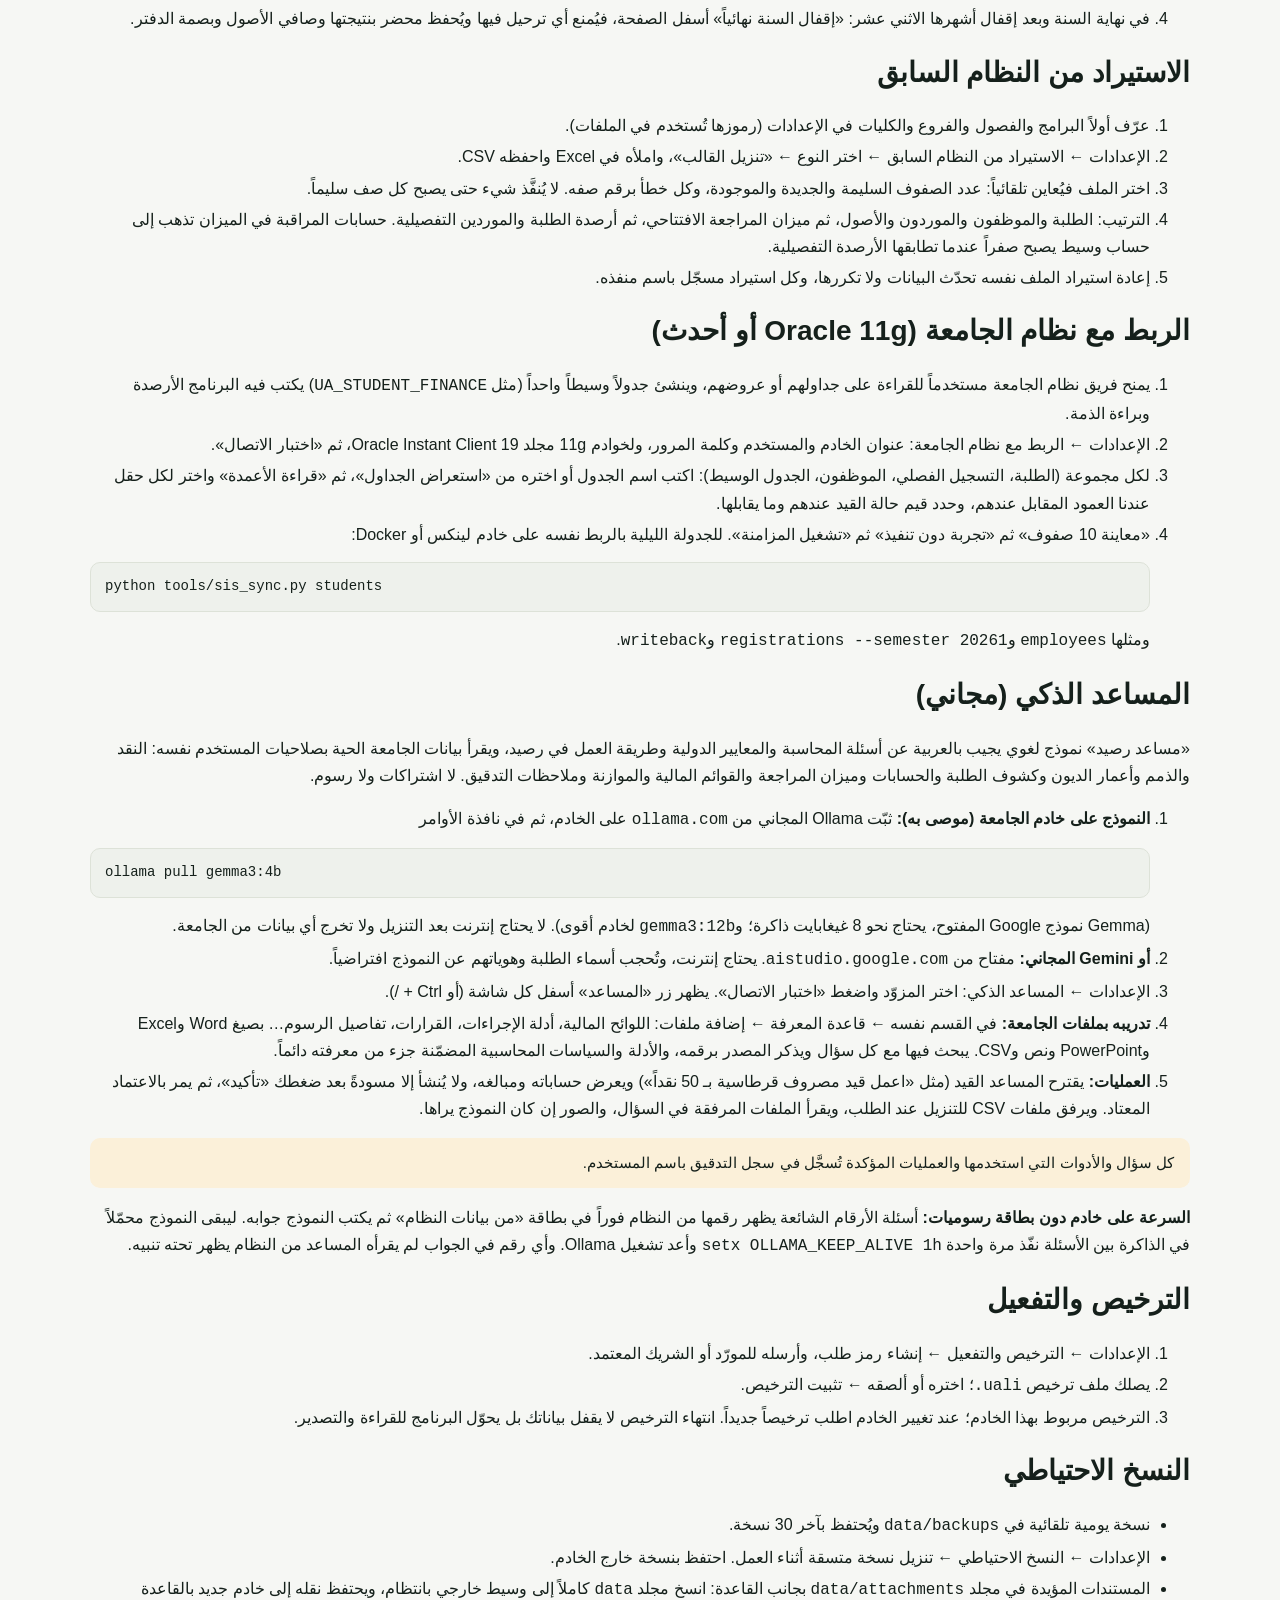
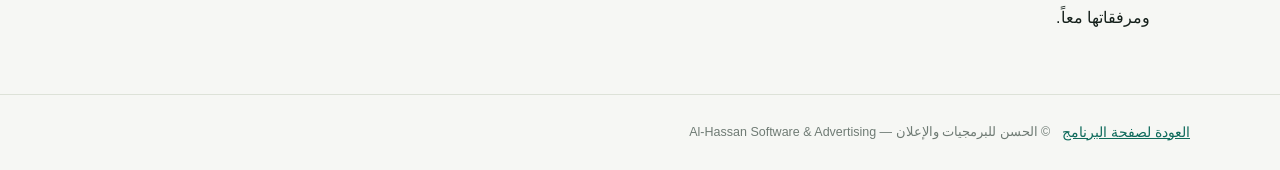
==== commit f25f37dd: "Guides: assistant speed tips Co-Authored-By: Claude Opus 5.5 <noreply@anthropic.com> Claude-Session:" ====
--- a/guides/index.html
+++ b/guides/index.html
@@ -179,6 +179,7 @@
   <li><b>العمليات:</b> يقترح المساعد القيد (مثل «اعمل قيد مصروف قرطاسية بـ 50 نقداً») ويعرض حساباته ومبالغه، ولا يُنشأ إلا مسودةً بعد ضغطك «تأكيد»، ثم يمر بالاعتماد المعتاد. ويرفق ملفات CSV للتنزيل عند الطلب، ويقرأ الملفات المرفقة في السؤال، والصور إن كان النموذج يراها.</li>
 </ol>
 <p class="note">كل سؤال والأدوات التي استخدمها والعمليات المؤكدة تُسجَّل في سجل التدقيق باسم المستخدم.</p>
+<p><b>السرعة على خادم دون بطاقة رسوميات:</b> أسئلة الأرقام الشائعة يظهر رقمها من النظام فوراً في بطاقة «من بيانات النظام» ثم يكتب النموذج جوابه. ليبقى النموذج محمّلاً في الذاكرة بين الأسئلة نفّذ مرة واحدة <code>setx OLLAMA_KEEP_ALIVE 1h</code> وأعد تشغيل Ollama. وأي رقم في الجواب لم يقرأه المساعد من النظام يظهر تحته تنبيه.</p>
 
 <h2 id="license">الترخيص والتفعيل</h2>
 <ol>
